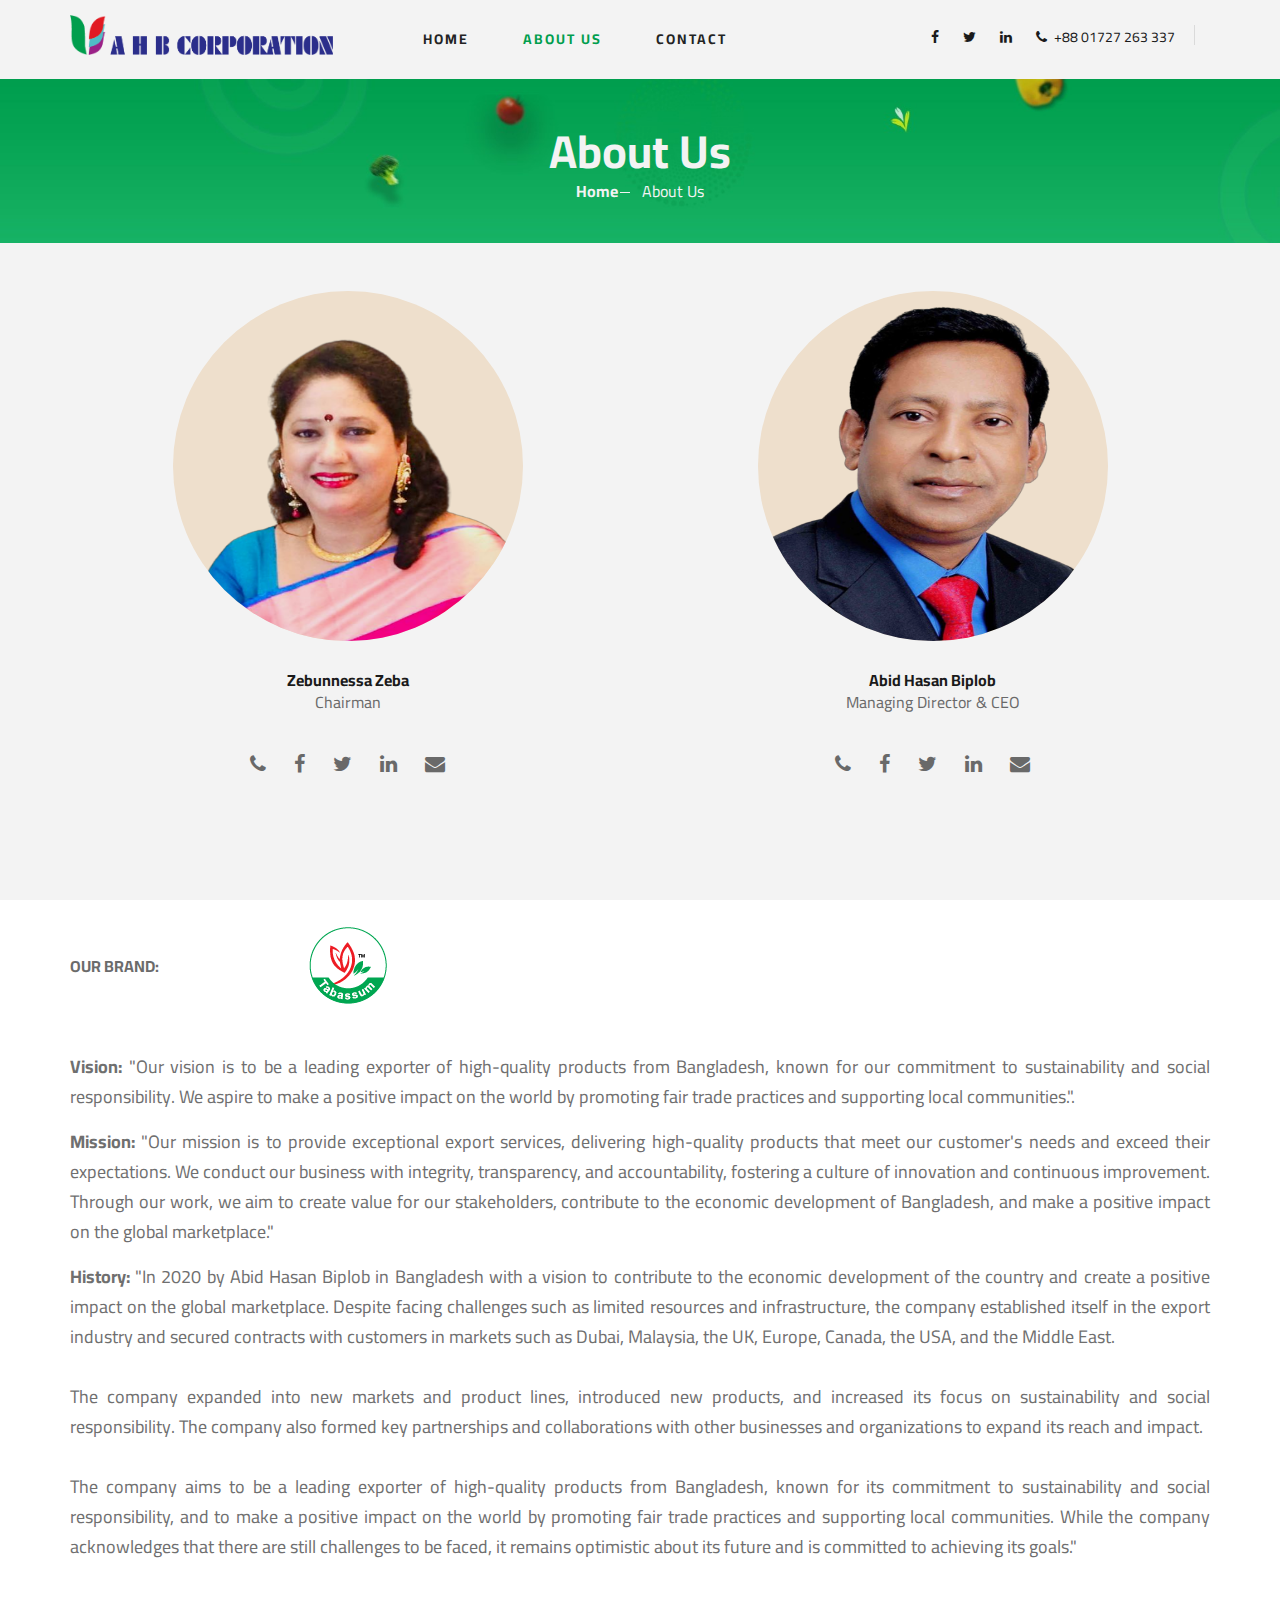
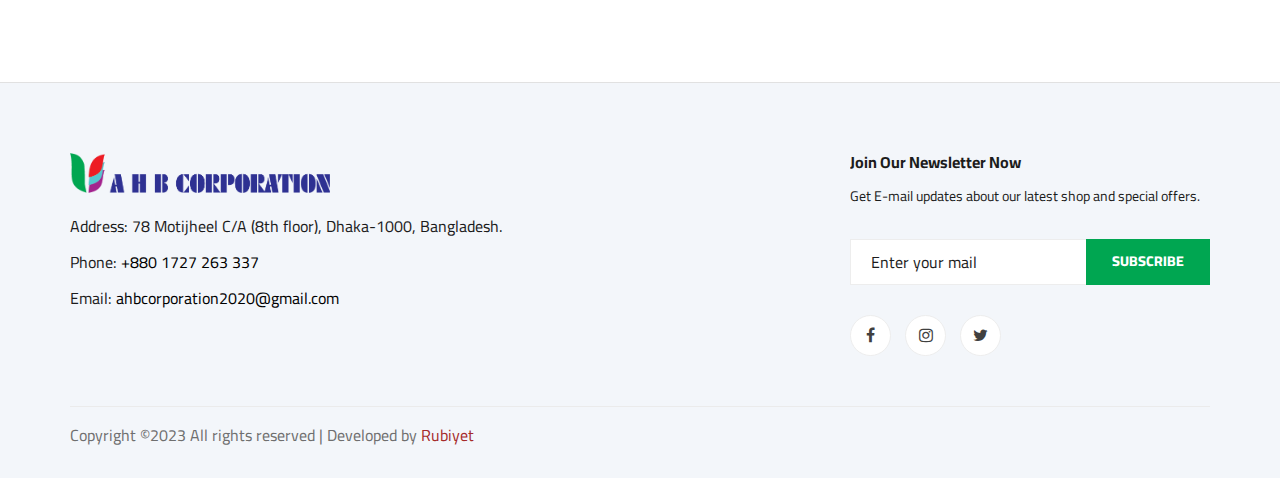
==== about.html @ 281864bb "catagory list updated" ====
<!DOCTYPE html>
<html lang="en">

<head>
    <meta charset="UTF-8">
    <meta name="description" content="AHB CORPORATION">
    <meta name="keywords" content="AHB CORPORATION, In 2020 by Abid Hasan Biplob in Bangladesh with a vision to
    contribute to the economic development of the country and create a positive impact on the
    global marketplace., Rubiyet Fardous">
    <meta name="viewport" content="width=device-width, initial-scale=1.0">
    <meta http-equiv="X-UA-Compatible" content="ie=edge">
    <title>AHB CORPORATION</title>
    <link rel="icon" href="img/icon.png" type="image/png">

    <!-- Google Font -->
    <link href="https://fonts.googleapis.com/css2?family=Cairo:wght@200;300;400;600;900&display=swap" rel="stylesheet">

    <!-- Css Styles -->
    <link rel="stylesheet" href="css/bootstrap.min.css" type="text/css">
    <link rel="stylesheet" href="css/font-awesome.min.css" type="text/css">
    <link rel="stylesheet" href="css/elegant-icons.css" type="text/css">
    <link rel="stylesheet" href="css/nice-select.css" type="text/css">
    <link rel="stylesheet" href="css/jquery-ui.min.css" type="text/css">
    <link rel="stylesheet" href="css/owl.carousel.min.css" type="text/css">
    <link rel="stylesheet" href="css/slicknav.min.css" type="text/css">
    <link rel="stylesheet" href="css/style.css" type="text/css">
</head>

<body>
    <!-- Page Preloder -->
    <div id="preloder">
        <div class="loader"></div>
    </div>

    <!-- Humberger Begin -->
    <div class="humberger__menu__overlay"></div>
    <div class="humberger__menu__wrapper">
        <div class="humberger__menu__logo">
            <a href="#"><img src="img/logo.png" alt=""></a>
        </div>
        <nav class="humberger__menu__nav mobile-menu">
            <ul>
                <li class="active"><a href="./index.html">Home</a></li>
                <li><a href="./about.html">About Us</a></li>
                <li><a href="./contact.html">Contact</a></li>
            </ul>
        </nav>
        <div id="mobile-menu-wrap"></div>
        <div class="header__top__right__social">
            <a href="https://www.facebook.com/ahbcorporationbd"><i class="fa fa-facebook"></i></a>
            <a href="#"><i class="fa fa-twitter"></i></a>
            <a href="#"><i class="fa fa-linkedin"></i></a>
        </div>
        <div class="humberger__menu__contact">
            <ul>
                <li><a href="mailto:ahbcorporation2020@gmail.com" style="color: black;"><i
                            class="fa fa-envelope"></i>&ensp;ahbcorporation2020@gmail.com</a></li>
                <li><a href="tel:+8801862297140" style="color: black;"><i class="fa fa-phone"></i>&ensp;+88 01727 263
                        337</a></li>
            </ul>
        </div>
    </div>
    <!-- Humberger End -->

    <!-- Header Section Begin -->
    <header class="header">
        <div class="container">
            <div class="row">
                <div class="col-lg-3">
                    <div class="header__logo">
                        <a href="./index.html"><img src="img/logo.png" alt="" style="width: 400px;"></a>
                    </div>
                </div>
                <div class="col-lg-5">
                    <nav class="header__menu">
                        <ul>
                            <li><a href="./index.html">Home</a></li>
                            <li class="active"><a href="./about.html">About Us</a></li>
                            <li><a href="./contact.html">Contact</a></li>
                        </ul>
                    </nav>
                </div>
                <div class="col-lg-4">
                    <div class="header__cart">
                        <div class="header__top__right__social">
                            <a href="https://www.facebook.com/ahbcorporationbd"><i class="fa fa-facebook"></i></a>
                            <a href="#"><i class="fa fa-twitter"></i></a>
                            <a href="#"><i class="fa fa-linkedin"></i></a>
                            <a href="tel:+8801862297140"><i class="fa fa-phone"></i>&ensp;+88 01727 263 337</a>
                        </div>
                    </div>
                </div>
            </div>
            <div class="humberger__open">
                <i class="fa fa-bars"></i>
            </div>
        </div>
    </header>
    <!-- Header Section End -->

    <!-- Breadcrumb Section Begin -->
    <section class="breadcrumb-section set-bg" data-setbg="img/breadcrumb.jpg">
        <div class="container">
            <div class="row">
                <div class="col-lg-12 text-center">
                    <div class="breadcrumb__text">
                        <h2>About Us</h2>
                        <div class="breadcrumb__option">
                            <a href="./index.html">Home</a>
                            <span>About Us</span>
                        </div>
                    </div>
                </div>
            </div>
        </div>
    </section>
    <!-- Breadcrumb Section End -->
    <br />
    <br />
        <!-- Banner Begin -->
        <div class="banner">
            <div class="container">
                <div class="row">
                    <div class="col-lg-6 col-md-6  text-center">
                        <div class="banner__pic">
                            <img src="img/management/1.png" alt="" width="350" height="350" style="border-radius: 50%; background-color: antiquewhite;">
                        </div>
                        <div class="blog__details__content">
                            <div class="row">
                                <div class="col-lg-12" style="text-align: center;">
                                    <div class="blog__details__author">
                                        <div class="blog__details__author__text">
                                            <h6>Zebunnessa Zeba</h6>
                                            <span>Chairman</span>
                                        </div>
                                    </div>
                                    <div class="blog__details__widget">
                                        <ul>
                                            <li style="color: white;">.</li>
                                        </ul>
                                        <div class="blog__details__social">
                                            <a href="#"><i class="fa fa-phone"></i></a>
                                            <a href="#"><i
                                                    class="fa fa-facebook"></i></a>
                                            <a href="#"><i class="fa fa-twitter"></i></a>
                                            <a href="#"><i class="fa fa-linkedin"></i></a>
                                            <a href="mail:1967zeba@gmail.com"><i class="fa fa-envelope"></i></a>
                                        </div>
                                    </div>
                                </div>
                            </div>
                        </div>
                    </div>
                    <div class="col-lg-6 col-md-6 text-center">
                        <div class="banner__pic">
                            <img src="img/management/2.png" alt="" width="350" height="350" style="border-radius: 50%; background-color: antiquewhite;">
                        </div>
                        <div class="blog__details__content">
                            <div class="row">
                                <div class="col-lg-12" style="text-align: center;">
                                    <div class="blog__details__author">
                                        <div class="blog__details__author__text">
                                            <h6>Abid Hasan Biplob</h6>
                                            <span>Managing Director & CEO</span>
                                        </div>
                                    </div>
                                    <div class="blog__details__widget">
                                        <ul>
                                            <li style="color: white;">.</li>
                                        </ul>
                                        <div class="blog__details__social">
                                            <a href="tel:+8801727263337"><i class="fa fa-phone"></i></a>
                                            <a href="https://www.facebook.com/abidhbiplob"><i
                                                    class="fa fa-facebook"></i></a>
                                            <a href="#"><i class="fa fa-twitter"></i></a>
                                            <a href="#"><i class="fa fa-linkedin"></i></a>
                                            <a href="#"><i class="fa fa-envelope"></i></a>
                                        </div>
                                    </div>
                                </div>
                            </div>
                        </div>
                    </div>
                </div>
            </div>
        </div>
        <!-- Banner End -->

    <!-- Blog Details Section Begin -->
    <section class="blog-details spad">
        <div class="container">
            <div class="row">
                <div class="col-lg-12 col-md-12 order-md-1 order-1 text-center">
                    <!-- <img src="img/management/ceoAndOwner.jpeg" alt="" width="300" height="400">
                    <div class="blog__details__content">
                        <div class="row">
                            <div class="col-lg-12" style="text-align: center;">
                                <div class="blog__details__author">
                                    <div class="blog__details__author__text">
                                        <h6>Abid Hasan Biplob</h6>
                                        <span>CEO & OWNER</span>
                                    </div>
                                </div>
                                <div class="blog__details__widget">
                                    <ul>
                                        <li style="color: white;">.</li>
                                    </ul>
                                    <div class="blog__details__social">
                                        <a href="tel:+8801727263337"><i class="fa fa-phone"></i></a>
                                        <a href="https://www.facebook.com/abidhbiplob"><i
                                                class="fa fa-facebook"></i></a>
                                        <a href="#"><i class="fa fa-twitter"></i></a>
                                        <a href="#"><i class="fa fa-linkedin"></i></a>
                                        <a href="#"><i class="fa fa-envelope"></i></a>
                                    </div>
                                </div>
                            </div>
                        </div>
                    </div> -->
                    <br />
                    <br />
                    <div class="blog__details__content">
                        <div class="row">
                            <div class="col-lg-2" style="text-align: left;">
                                <div class="blog__details__author">
                                    <div class="blog__details__author__text">
                                        <h6 style="color: #6B6B6B;">OUR BRAND:</h6>
                                    </div>
                                </div>
                            </div>
                            <div class="col-lg-2">
                                <div class="blog__details__widget">
                                    <img src="img/logo2.png" alt="">
                                </div>
                            </div>
                        </div>
                    </div>
                    <br />
                    <br />
                    <div class="blog__details__text">
                        <p style="text-align: justify;"><b>Vision:</b> "Our vision is to be a leading exporter of
                            high-quality products from Bangladesh, known for
                            our commitment to sustainability and social responsibility. We aspire to make a positive
                            impact on the world by promoting fair trade practices and supporting local communities.".
                        </p>
                        <p style="text-align: justify;"><b>Mission:</b> "Our mission is to provide exceptional export
                            services, delivering high-quality products that
                            meet our customer's needs and exceed their expectations. We conduct our business with
                            integrity, transparency, and accountability, fostering a culture of innovation and
                            continuous improvement. Through our work, we aim to create value for our stakeholders,
                            contribute to the economic development of Bangladesh, and make a positive impact on the
                            global marketplace."</p>
                        <p style="text-align: justify;"><b>History:</b>
                            "In 2020 by Abid Hasan Biplob in Bangladesh with a vision to
                            contribute to the economic development of the country and create a positive impact on the
                            global marketplace. Despite facing challenges such as limited resources and infrastructure,
                            the company established itself in the export industry and secured contracts with customers
                            in markets such as Dubai, Malaysia, the UK, Europe, Canada, the USA, and the Middle East.
                            <br /><br />
                            The company expanded into new markets and product lines, introduced new products, and
                            increased its focus on sustainability and social responsibility. The company also formed key
                            partnerships and collaborations with other businesses and organizations to expand its reach
                            and impact. <br /><br />
                            The company aims to be a leading exporter of high-quality products from Bangladesh, known
                            for its commitment to sustainability and social responsibility, and to make a positive
                            impact on the world by promoting fair trade practices and supporting local communities.
                            While the company acknowledges that there are still challenges to be faced, it remains
                            optimistic about its future and is committed to achieving its goals."<br />
                        </p>
                    </div>
                </div>
            </div>
        </div>
    </section>
    <!-- Blog Details Section End -->

    <!-- Footer Section Begin -->
    <footer class="footer spad">
        <div class="container">
            <div class="row">
                <div class="col-lg-8 col-md-12 col-sm-12">
                    <div class="footer__about">
                        <div class="footer__about__logo">
                            <a href="./index.html"><img src="img/logo.png" alt="" width="260px" height="40px"></a>
                        </div>
                        <ul>
                            <li>Address: 78 Motijheel C/A (8th floor), Dhaka-1000, Bangladesh.</li>
                            <li>Phone: <a href="tel:+8801727263337" style="color: black;">+880 1727 263 337</a></li>
                            <li>Email: <a href="mailto:ahbcorporation2020@gmail.com"
                                    style="color: black;">ahbcorporation2020@gmail.com</a></li>
                        </ul>
                    </div>
                </div>
                <div class="col-lg-4 col-md-12">
                    <div class="footer__widget">
                        <h6>Join Our Newsletter Now</h6>
                        <p>Get E-mail updates about our latest shop and special offers.</p>
                        <form action="#">
                            <input type="text" placeholder="Enter your mail">
                            <button type="submit" class="site-btn">Subscribe</button>
                        </form>
                        <div class="footer__widget__social">
                            <a href="https://www.facebook.com/ahbcorporationbd"><i class="fa fa-facebook"></i></a>
                            <a href="#"><i class="fa fa-instagram"></i></a>
                            <a href="#"><i class="fa fa-twitter"></i></a>
                        </div>
                    </div>
                </div>
            </div>
            <div class="row">
                <div class="col-lg-12">
                    <div class="footer__copyright">
                        <div class="footer__copyright__text">
                            <p>
                                Copyright &copy;2023 All rights reserved | Developed by <a href="https://rubiyet.me"
                                    target="_blank" style="color: brown;">Rubiyet</a></p>
                        </div>
                    </div>
                </div>
            </div>
        </div>
    </footer>
    <!-- Footer Section End -->

    <!-- Js Plugins -->
    <script src="js/jquery-3.3.1.min.js"></script>
    <script src="js/bootstrap.min.js"></script>
    <script src="js/jquery.nice-select.min.js"></script>
    <script src="js/jquery-ui.min.js"></script>
    <script src="js/jquery.slicknav.js"></script>
    <script src="js/mixitup.min.js"></script>
    <script src="js/owl.carousel.min.js"></script>
    <script src="js/main.js"></script>



</body>

</html>
---- css/elegant-icons.css ----
@font-face {
	font-family: 'ElegantIcons';
	src:url('../fonts/ElegantIcons.eot');
	src:url('../fonts/ElegantIcons.eot?#iefix') format('embedded-opentype'),
		url('../fonts/ElegantIcons.woff') format('woff'),
		url('../fonts/ElegantIcons.ttf') format('truetype'),
		url('../fonts/ElegantIcons.svg#ElegantIcons') format('svg');
	font-weight: normal;
	font-style: normal;
}

/* Use the following CSS code if you want to use data attributes for inserting your icons */
[data-icon]:before {
	font-family: 'ElegantIcons';
	content: attr(data-icon);
	speak: none;
	font-weight: normal;
	font-variant: normal;
	text-transform: none;
	line-height: 1;
	-webkit-font-smoothing: antialiased;
	-moz-osx-font-smoothing: grayscale;
}

/* Use the following CSS code if you want to have a class per icon */
/*
Instead of a list of all class selectors,
you can use the generic selector below, but it's slower:
[class*="your-class-prefix"] {
*/
.arrow_up, .arrow_down, .arrow_left, .arrow_right, .arrow_left-up, .arrow_right-up, .arrow_right-down, .arrow_left-down, .arrow-up-down, .arrow_up-down_alt, .arrow_left-right_alt, .arrow_left-right, .arrow_expand_alt2, .arrow_expand_alt, .arrow_condense, .arrow_expand, .arrow_move, .arrow_carrot-up, .arrow_carrot-down, .arrow_carrot-left, .arrow_carrot-right, .arrow_carrot-2up, .arrow_carrot-2down, .arrow_carrot-2left, .arrow_carrot-2right, .arrow_carrot-up_alt2, .arrow_carrot-down_alt2, .arrow_carrot-left_alt2, .arrow_carrot-right_alt2, .arrow_carrot-2up_alt2, .arrow_carrot-2down_alt2, .arrow_carrot-2left_alt2, .arrow_carrot-2right_alt2, .arrow_triangle-up, .arrow_triangle-down, .arrow_triangle-left, .arrow_triangle-right, .arrow_triangle-up_alt2, .arrow_triangle-down_alt2, .arrow_triangle-left_alt2, .arrow_triangle-right_alt2, .arrow_back, .icon_minus-06, .icon_plus, .icon_close, .icon_check, .icon_minus_alt2, .icon_plus_alt2, .icon_close_alt2, .icon_check_alt2, .icon_zoom-out_alt, .icon_zoom-in_alt, .icon_search, .icon_box-empty, .icon_box-selected, .icon_minus-box, .icon_plus-box, .icon_box-checked, .icon_circle-empty, .icon_circle-slelected, .icon_stop_alt2, .icon_stop, .icon_pause_alt2, .icon_pause, .icon_menu, .icon_menu-square_alt2, .icon_menu-circle_alt2, .icon_ul, .icon_ol, .icon_adjust-horiz, .icon_adjust-vert, .icon_document_alt, .icon_documents_alt, .icon_pencil, .icon_pencil-edit_alt, .icon_pencil-edit, .icon_folder-alt, .icon_folder-open_alt, .icon_folder-add_alt, .icon_info_alt, .icon_error-oct_alt, .icon_error-circle_alt, .icon_error-triangle_alt, .icon_question_alt2, .icon_question, .icon_comment_alt, .icon_chat_alt, .icon_vol-mute_alt, .icon_volume-low_alt, .icon_volume-high_alt, .icon_quotations, .icon_quotations_alt2, .icon_clock_alt, .icon_lock_alt, .icon_lock-open_alt, .icon_key_alt, .icon_cloud_alt, .icon_cloud-upload_alt, .icon_cloud-download_alt, .icon_image, .icon_images, .icon_lightbulb_alt, .icon_gift_alt, .icon_house_alt, .icon_genius, .icon_mobile, .icon_tablet, .icon_laptop, .icon_desktop, .icon_camera_alt, .icon_mail_alt, .icon_cone_alt, .icon_ribbon_alt, .icon_bag_alt, .icon_creditcard, .icon_cart_alt, .icon_paperclip, .icon_tag_alt, .icon_tags_alt, .icon_trash_alt, .icon_cursor_alt, .icon_mic_alt, .icon_compass_alt, .icon_pin_alt, .icon_pushpin_alt, .icon_map_alt, .icon_drawer_alt, .icon_toolbox_alt, .icon_book_alt, .icon_calendar, .icon_film, .icon_table, .icon_contacts_alt, .icon_headphones, .icon_lifesaver, .icon_piechart, .icon_refresh, .icon_link_alt, .icon_link, .icon_loading, .icon_blocked, .icon_archive_alt, .icon_heart_alt, .icon_star_alt, .icon_star-half_alt, .icon_star, .icon_star-half, .icon_tools, .icon_tool, .icon_cog, .icon_cogs, .arrow_up_alt, .arrow_down_alt, .arrow_left_alt, .arrow_right_alt, .arrow_left-up_alt, .arrow_right-up_alt, .arrow_right-down_alt, .arrow_left-down_alt, .arrow_condense_alt, .arrow_expand_alt3, .arrow_carrot_up_alt, .arrow_carrot-down_alt, .arrow_carrot-left_alt, .arrow_carrot-right_alt, .arrow_carrot-2up_alt, .arrow_carrot-2dwnn_alt, .arrow_carrot-2left_alt, .arrow_carrot-2right_alt, .arrow_triangle-up_alt, .arrow_triangle-down_alt, .arrow_triangle-left_alt, .arrow_triangle-right_alt, .icon_minus_alt, .icon_plus_alt, .icon_close_alt, .icon_check_alt, .icon_zoom-out, .icon_zoom-in, .icon_stop_alt, .icon_menu-square_alt, .icon_menu-circle_alt, .icon_document, .icon_documents, .icon_pencil_alt, .icon_folder, .icon_folder-open, .icon_folder-add, .icon_folder_upload, .icon_folder_download, .icon_info, .icon_error-circle, .icon_error-oct, .icon_error-triangle, .icon_question_alt, .icon_comment, .icon_chat, .icon_vol-mute, .icon_volume-low, .icon_volume-high, .icon_quotations_alt, .icon_clock, .icon_lock, .icon_lock-open, .icon_key, .icon_cloud, .icon_cloud-upload, .icon_cloud-download, .icon_lightbulb, .icon_gift, .icon_house, .icon_camera, .icon_mail, .icon_cone, .icon_ribbon, .icon_bag, .icon_cart, .icon_tag, .icon_tags, .icon_trash, .icon_cursor, .icon_mic, .icon_compass, .icon_pin, .icon_pushpin, .icon_map, .icon_drawer, .icon_toolbox, .icon_book, .icon_contacts, .icon_archive, .icon_heart, .icon_profile, .icon_group, .icon_grid-2x2, .icon_grid-3x3, .icon_music, .icon_pause_alt, .icon_phone, .icon_upload, .icon_download, .social_facebook, .social_twitter, .social_pinterest, .social_googleplus, .social_tumblr, .social_tumbleupon, .social_wordpress, .social_instagram, .social_dribbble, .social_vimeo, .social_linkedin, .social_rss, .social_deviantart, .social_share, .social_myspace, .social_skype, .social_youtube, .social_picassa, .social_googledrive, .social_flickr, .social_blogger, .social_spotify, .social_delicious, .social_facebook_circle, .social_twitter_circle, .social_pinterest_circle, .social_googleplus_circle, .social_tumblr_circle, .social_stumbleupon_circle, .social_wordpress_circle, .social_instagram_circle, .social_dribbble_circle, .social_vimeo_circle, .social_linkedin_circle, .social_rss_circle, .social_deviantart_circle, .social_share_circle, .social_myspace_circle, .social_skype_circle, .social_youtube_circle, .social_picassa_circle, .social_googledrive_alt2, .social_flickr_circle, .social_blogger_circle, .social_spotify_circle, .social_delicious_circle, .social_facebook_square, .social_twitter_square, .social_pinterest_square, .social_googleplus_square, .social_tumblr_square, .social_stumbleupon_square, .social_wordpress_square, .social_instagram_square, .social_dribbble_square, .social_vimeo_square, .social_linkedin_square, .social_rss_square, .social_deviantart_square, .social_share_square, .social_myspace_square, .social_skype_square, .social_youtube_square, .social_picassa_square, .social_googledrive_square, .social_flickr_square, .social_blogger_square, .social_spotify_square, .social_delicious_square, .icon_printer, .icon_calulator, .icon_building, .icon_floppy, .icon_drive, .icon_search-2, .icon_id, .icon_id-2, .icon_puzzle, .icon_like, .icon_dislike, .icon_mug, .icon_currency, .icon_wallet, .icon_pens, .icon_easel, .icon_flowchart, .icon_datareport, .icon_briefcase, .icon_shield, .icon_percent, .icon_globe, .icon_globe-2, .icon_target, .icon_hourglass, .icon_balance, .icon_rook, .icon_printer-alt, .icon_calculator_alt, .icon_building_alt, .icon_floppy_alt, .icon_drive_alt, .icon_search_alt, .icon_id_alt, .icon_id-2_alt, .icon_puzzle_alt, .icon_like_alt, .icon_dislike_alt, .icon_mug_alt, .icon_currency_alt, .icon_wallet_alt, .icon_pens_alt, .icon_easel_alt, .icon_flowchart_alt, .icon_datareport_alt, .icon_briefcase_alt, .icon_shield_alt, .icon_percent_alt, .icon_globe_alt, .icon_clipboard {
	font-family: 'ElegantIcons';
	speak: none;
	font-style: normal;
	font-weight: normal;
	font-variant: normal;
	text-transform: none;
	line-height: 1;
	-webkit-font-smoothing: antialiased;
}
.arrow_up:before {
	content: "\21";
}
.arrow_down:before {
	content: "\22";
}
.arrow_left:before {
	content: "\23";
}
.arrow_right:before {
	content: "\24";
}
.arrow_left-up:before {
	content: "\25";
}
.arrow_right-up:before {
	content: "\26";
}
.arrow_right-down:before {
	content: "\27";
}
.arrow_left-down:before {
	content: "\28";
}
.arrow-up-down:before {
	content: "\29";
}
.arrow_up-down_alt:before {
	content: "\2a";
}
.arrow_left-right_alt:before {
	content: "\2b";
}
.arrow_left-right:before {
	content: "\2c";
}
.arrow_expand_alt2:before {
	content: "\2d";
}
.arrow_expand_alt:before {
	content: "\2e";
}
.arrow_condense:before {
	content: "\2f";
}
.arrow_expand:before {
	content: "\30";
}
.arrow_move:before {
	content: "\31";
}
.arrow_carrot-up:before {
	content: "\32";
}
.arrow_carrot-down:before {
	content: "\33";
}
.arrow_carrot-left:before {
	content: "\34";
}
.arrow_carrot-right:before {
	content: "\35";
}
.arrow_carrot-2up:before {
	content: "\36";
}
.arrow_carrot-2down:before {
	content: "\37";
}
.arrow_carrot-2left:before {
	content: "\38";
}
.arrow_carrot-2right:before {
	content: "\39";
}
.arrow_carrot-up_alt2:before {
	content: "\3a";
}
.arrow_carrot-down_alt2:before {
	content: "\3b";
}
.arrow_carrot-left_alt2:before {
	content: "\3c";
}
.arrow_carrot-right_alt2:before {
	content: "\3d";
}
.arrow_carrot-2up_alt2:before {
	content: "\3e";
}
.arrow_carrot-2down_alt2:before {
	content: "\3f";
}
.arrow_carrot-2left_alt2:before {
	content: "\40";
}
.arrow_carrot-2right_alt2:before {
	content: "\41";
}
.arrow_triangle-up:before {
	content: "\42";
}
.arrow_triangle-down:before {
	content: "\43";
}
.arrow_triangle-left:before {
	content: "\44";
}
.arrow_triangle-right:before {
	content: "\45";
}
.arrow_triangle-up_alt2:before {
	content: "\46";
}
.arrow_triangle-down_alt2:before {
	content: "\47";
}
.arrow_triangle-left_alt2:before {
	content: "\48";
}
.arrow_triangle-right_alt2:before {
	content: "\49";
}
.arrow_back:before {
	content: "\4a";
}
.icon_minus-06:before {
	content: "\4b";
}
.icon_plus:before {
	content: "\4c";
}
.icon_close:before {
	content: "\4d";
}
.icon_check:before {
	content: "\4e";
}
.icon_minus_alt2:before {
	content: "\4f";
}
.icon_plus_alt2:before {
	content: "\50";
}
.icon_close_alt2:before {
	content: "\51";
}
.icon_check_alt2:before {
	content: "\52";
}
.icon_zoom-out_alt:before {
	content: "\53";
}
.icon_zoom-in_alt:before {
	content: "\54";
}
.icon_search:before {
	content: "\55";
}
.icon_box-empty:before {
	content: "\56";
}
.icon_box-selected:before {
	content: "\57";
}
.icon_minus-box:before {
	content: "\58";
}
.icon_plus-box:before {
	content: "\59";
}
.icon_box-checked:before {
	content: "\5a";
}
.icon_circle-empty:before {
	content: "\5b";
}
.icon_circle-slelected:before {
	content: "\5c";
}
.icon_stop_alt2:before {
	content: "\5d";
}
.icon_stop:before {
	content: "\5e";
}
.icon_pause_alt2:before {
	content: "\5f";
}
.icon_pause:before {
	content: "\60";
}
.icon_menu:before {
	content: "\61";
}
.icon_menu-square_alt2:before {
	content: "\62";
}
.icon_menu-circle_alt2:before {
	content: "\63";
}
.icon_ul:before {
	content: "\64";
}
.icon_ol:before {
	content: "\65";
}
.icon_adjust-horiz:before {
	content: "\66";
}
.icon_adjust-vert:before {
	content: "\67";
}
.icon_document_alt:before {
	content: "\68";
}
.icon_documents_alt:before {
	content: "\69";
}
.icon_pencil:before {
	content: "\6a";
}
.icon_pencil-edit_alt:before {
	content: "\6b";
}
.icon_pencil-edit:before {
	content: "\6c";
}
.icon_folder-alt:before {
	content: "\6d";
}
.icon_folder-open_alt:before {
	content: "\6e";
}
.icon_folder-add_alt:before {
	content: "\6f";
}
.icon_info_alt:before {
	content: "\70";
}
.icon_error-oct_alt:before {
	content: "\71";
}
.icon_error-circle_alt:before {
	content: "\72";
}
.icon_error-triangle_alt:before {
	content: "\73";
}
.icon_question_alt2:before {
	content: "\74";
}
.icon_question:before {
	content: "\75";
}
.icon_comment_alt:before {
	content: "\76";
}
.icon_chat_alt:before {
	content: "\77";
}
.icon_vol-mute_alt:before {
	content: "\78";
}
.icon_volume-low_alt:before {
	content: "\79";
}
.icon_volume-high_alt:before {
	content: "\7a";
}
.icon_quotations:before {
	content: "\7b";
}
.icon_quotations_alt2:before {
	content: "\7c";
}
.icon_clock_alt:before {
	content: "\7d";
}
.icon_lock_alt:before {
	content: "\7e";
}
.icon_lock-open_alt:before {
	content: "\e000";
}
.icon_key_alt:before {
	content: "\e001";
}
.icon_cloud_alt:before {
	content: "\e002";
}
.icon_cloud-upload_alt:before {
	content: "\e003";
}
.icon_cloud-download_alt:before {
	content: "\e004";
}
.icon_image:before {
	content: "\e005";
}
.icon_images:before {
	content: "\e006";
}
.icon_lightbulb_alt:before {
	content: "\e007";
}
.icon_gift_alt:before {
	content: "\e008";
}
.icon_house_alt:before {
	content: "\e009";
}
.icon_genius:before {
	content: "\e00a";
}
.icon_mobile:before {
	content: "\e00b";
}
.icon_tablet:before {
	content: "\e00c";
}
.icon_laptop:before {
	content: "\e00d";
}
.icon_desktop:before {
	content: "\e00e";
}
.icon_camera_alt:before {
	content: "\e00f";
}
.icon_mail_alt:before {
	content: "\e010";
}
.icon_cone_alt:before {
	content: "\e011";
}
.icon_ribbon_alt:before {
	content: "\e012";
}
.icon_bag_alt:before {
	content: "\e013";
}
.icon_creditcard:before {
	content: "\e014";
}
.icon_cart_alt:before {
	content: "\e015";
}
.icon_paperclip:before {
	content: "\e016";
}
.icon_tag_alt:before {
	content: "\e017";
}
.icon_tags_alt:before {
	content: "\e018";
}
.icon_trash_alt:before {
	content: "\e019";
}
.icon_cursor_alt:before {
	content: "\e01a";
}
.icon_mic_alt:before {
	content: "\e01b";
}
.icon_compass_alt:before {
	content: "\e01c";
}
.icon_pin_alt:before {
	content: "\e01d";
}
.icon_pushpin_alt:before {
	content: "\e01e";
}
.icon_map_alt:before {
	content: "\e01f";
}
.icon_drawer_alt:before {
	content: "\e020";
}
.icon_toolbox_alt:before {
	content: "\e021";
}
.icon_book_alt:before {
	content: "\e022";
}
.icon_calendar:before {
	content: "\e023";
}
.icon_film:before {
	content: "\e024";
}
.icon_table:before {
	content: "\e025";
}
.icon_contacts_alt:before {
	content: "\e026";
}
.icon_headphones:before {
	content: "\e027";
}
.icon_lifesaver:before {
	content: "\e028";
}
.icon_piechart:before {
	content: "\e029";
}
.icon_refresh:before {
	content: "\e02a";
}
.icon_link_alt:before {
	content: "\e02b";
}
.icon_link:before {
	content: "\e02c";
}
.icon_loading:before {
	content: "\e02d";
}
.icon_blocked:before {
	content: "\e02e";
}
.icon_archive_alt:before {
	content: "\e02f";
}
.icon_heart_alt:before {
	content: "\e030";
}
.icon_star_alt:before {
	content: "\e031";
}
.icon_star-half_alt:before {
	content: "\e032";
}
.icon_star:before {
	content: "\e033";
}
.icon_star-half:before {
	content: "\e034";
}
.icon_tools:before {
	content: "\e035";
}
.icon_tool:before {
	content: "\e036";
}
.icon_cog:before {
	content: "\e037";
}
.icon_cogs:before {
	content: "\e038";
}
.arrow_up_alt:before {
	content: "\e039";
}
.arrow_down_alt:before {
	content: "\e03a";
}
.arrow_left_alt:before {
	content: "\e03b";
}
.arrow_right_alt:before {
	content: "\e03c";
}
.arrow_left-up_alt:before {
	content: "\e03d";
}
.arrow_right-up_alt:before {
	content: "\e03e";
}
.arrow_right-down_alt:before {
	content: "\e03f";
}
.arrow_left-down_alt:before {
	content: "\e040";
}
.arrow_condense_alt:before {
	content: "\e041";
}
.arrow_expand_alt3:before {
	content: "\e042";
}
.arrow_carrot_up_alt:before {
	content: "\e043";
}
.arrow_carrot-down_alt:before {
	content: "\e044";
}
.arrow_carrot-left_alt:before {
	content: "\e045";
}
.arrow_carrot-right_alt:before {
	content: "\e046";
}
.arrow_carrot-2up_alt:before {
	content: "\e047";
}
.arrow_carrot-2dwnn_alt:before {
	content: "\e048";
}
.arrow_carrot-2left_alt:before {
	content: "\e049";
}
.arrow_carrot-2right_alt:before {
	content: "\e04a";
}
.arrow_triangle-up_alt:before {
	content: "\e04b";
}
.arrow_triangle-down_alt:before {
	content: "\e04c";
}
.arrow_triangle-left_alt:before {
	content: "\e04d";
}
.arrow_triangle-right_alt:before {
	content: "\e04e";
}
.icon_minus_alt:before {
	content: "\e04f";
}
.icon_plus_alt:before {
	content: "\e050";
}
.icon_close_alt:before {
	content: "\e051";
}
.icon_check_alt:before {
	content: "\e052";
}
.icon_zoom-out:before {
	content: "\e053";
}
.icon_zoom-in:before {
	content: "\e054";
}
.icon_stop_alt:before {
	content: "\e055";
}
.icon_menu-square_alt:before {
	content: "\e056";
}
.icon_menu-circle_alt:before {
	content: "\e057";
}
.icon_document:before {
	content: "\e058";
}
.icon_documents:before {
	content: "\e059";
}
.icon_pencil_alt:before {
	content: "\e05a";
}
.icon_folder:before {
	content: "\e05b";
}
.icon_folder-open:before {
	content: "\e05c";
}
.icon_folder-add:before {
	content: "\e05d";
}
.icon_folder_upload:before {
	content: "\e05e";
}
.icon_folder_download:before {
	content: "\e05f";
}
.icon_info:before {
	content: "\e060";
}
.icon_error-circle:before {
	content: "\e061";
}
.icon_error-oct:before {
	content: "\e062";
}
.icon_error-triangle:before {
	content: "\e063";
}
.icon_question_alt:before {
	content: "\e064";
}
.icon_comment:before {
	content: "\e065";
}
.icon_chat:before {
	content: "\e066";
}
.icon_vol-mute:before {
	content: "\e067";
}
.icon_volume-low:before {
	content: "\e068";
}
.icon_volume-high:before {
	content: "\e069";
}
.icon_quotations_alt:before {
	content: "\e06a";
}
.icon_clock:before {
	content: "\e06b";
}
.icon_lock:before {
	content: "\e06c";
}
.icon_lock-open:before {
	content: "\e06d";
}
.icon_key:before {
	content: "\e06e";
}
.icon_cloud:before {
	content: "\e06f";
}
.icon_cloud-upload:before {
	content: "\e070";
}
.icon_cloud-download:before {
	content: "\e071";
}
.icon_lightbulb:before {
	content: "\e072";
}
.icon_gift:before {
	content: "\e073";
}
.icon_house:before {
	content: "\e074";
}
.icon_camera:before {
	content: "\e075";
}
.icon_mail:before {
	content: "\e076";
}
.icon_cone:before {
	content: "\e077";
}
.icon_ribbon:before {
	content: "\e078";
}
.icon_bag:before {
	content: "\e079";
}
.icon_cart:before {
	content: "\e07a";
}
.icon_tag:before {
	content: "\e07b";
}
.icon_tags:before {
	content: "\e07c";
}
.icon_trash:before {
	content: "\e07d";
}
.icon_cursor:before {
	content: "\e07e";
}
.icon_mic:before {
	content: "\e07f";
}
.icon_compass:before {
	content: "\e080";
}
.icon_pin:before {
	content: "\e081";
}
.icon_pushpin:before {
	content: "\e082";
}
.icon_map:before {
	content: "\e083";
}
.icon_drawer:before {
	content: "\e084";
}
.icon_toolbox:before {
	content: "\e085";
}
.icon_book:before {
	content: "\e086";
}
.icon_contacts:before {
	content: "\e087";
}
.icon_archive:before {
	content: "\e088";
}
.icon_heart:before {
	content: "\e089";
}
.icon_profile:before {
	content: "\e08a";
}
.icon_group:before {
	content: "\e08b";
}
.icon_grid-2x2:before {
	content: "\e08c";
}
.icon_grid-3x3:before {
	content: "\e08d";
}
.icon_music:before {
	content: "\e08e";
}
.icon_pause_alt:before {
	content: "\e08f";
}
.icon_phone:before {
	content: "\e090";
}
.icon_upload:before {
	content: "\e091";
}
.icon_download:before {
	content: "\e092";
}
.social_facebook:before {
	content: "\e093";
}
.social_twitter:before {
	content: "\e094";
}
.social_pinterest:before {
	content: "\e095";
}
.social_googleplus:before {
	content: "\e096";
}
.social_tumblr:before {
	content: "\e097";
}
.social_tumbleupon:before {
	content: "\e098";
}
.social_wordpress:before {
	content: "\e099";
}
.social_instagram:before {
	content: "\e09a";
}
.social_dribbble:before {
	content: "\e09b";
}
.social_vimeo:before {
	content: "\e09c";
}
.social_linkedin:before {
	content: "\e09d";
}
.social_rss:before {
	content: "\e09e";
}
.social_deviantart:before {
	content: "\e09f";
}
.social_share:before {
	content: "\e0a0";
}
.social_myspace:before {
	content: "\e0a1";
}
.social_skype:before {
	content: "\e0a2";
}
.social_youtube:before {
	content: "\e0a3";
}
.social_picassa:before {
	content: "\e0a4";
}
.social_googledrive:before {
	content: "\e0a5";
}
.social_flickr:before {
	content: "\e0a6";
}
.social_blogger:before {
	content: "\e0a7";
}
.social_spotify:before {
	content: "\e0a8";
}
.social_delicious:before {
	content: "\e0a9";
}
.social_facebook_circle:before {
	content: "\e0aa";
}
.social_twitter_circle:before {
	content: "\e0ab";
}
.social_pinterest_circle:before {
	content: "\e0ac";
}
.social_googleplus_circle:before {
	content: "\e0ad";
}
.social_tumblr_circle:before {
	content: "\e0ae";
}
.social_stumbleupon_circle:before {
	content: "\e0af";
}
.social_wordpress_circle:before {
	content: "\e0b0";
}
.social_instagram_circle:before {
	content: "\e0b1";
}
.social_dribbble_circle:before {
	content: "\e0b2";
}
.social_vimeo_circle:before {
	content: "\e0b3";
}
.social_linkedin_circle:before {
	content: "\e0b4";
}
.social_rss_circle:before {
	content: "\e0b5";
}
.social_deviantart_circle:before {
	content: "\e0b6";
}
.social_share_circle:before {
	content: "\e0b7";
}
.social_myspace_circle:before {
	content: "\e0b8";
}
.social_skype_circle:before {
	content: "\e0b9";
}
.social_youtube_circle:before {
	content: "\e0ba";
}
.social_picassa_circle:before {
	content: "\e0bb";
}
.social_googledrive_alt2:before {
	content: "\e0bc";
}
.social_flickr_circle:before {
	content: "\e0bd";
}
.social_blogger_circle:before {
	content: "\e0be";
}
.social_spotify_circle:before {
	content: "\e0bf";
}
.social_delicious_circle:before {
	content: "\e0c0";
}
.social_facebook_square:before {
	content: "\e0c1";
}
.social_twitter_square:before {
	content: "\e0c2";
}
.social_pinterest_square:before {
	content: "\e0c3";
}
.social_googleplus_square:before {
	content: "\e0c4";
}
.social_tumblr_square:before {
	content: "\e0c5";
}
.social_stumbleupon_square:before {
	content: "\e0c6";
}
.social_wordpress_square:before {
	content: "\e0c7";
}
.social_instagram_square:before {
	content: "\e0c8";
}
.social_dribbble_square:before {
	content: "\e0c9";
}
.social_vimeo_square:before {
	content: "\e0ca";
}
.social_linkedin_square:before {
	content: "\e0cb";
}
.social_rss_square:before {
	content: "\e0cc";
}
.social_deviantart_square:before {
	content: "\e0cd";
}
.social_share_square:before {
	content: "\e0ce";
}
.social_myspace_square:before {
	content: "\e0cf";
}
.social_skype_square:before {
	content: "\e0d0";
}
.social_youtube_square:before {
	content: "\e0d1";
}
.social_picassa_square:before {
	content: "\e0d2";
}
.social_googledrive_square:before {
	content: "\e0d3";
}
.social_flickr_square:before {
	content: "\e0d4";
}
.social_blogger_square:before {
	content: "\e0d5";
}
.social_spotify_square:before {
	content: "\e0d6";
}
.social_delicious_square:before {
	content: "\e0d7";
}
.icon_printer:before {
	content: "\e103";
}
.icon_calulator:before {
	content: "\e0ee";
}
.icon_building:before {
	content: "\e0ef";
}
.icon_floppy:before {
	content: "\e0e8";
}
.icon_drive:before {
	content: "\e0ea";
}
.icon_search-2:before {
	content: "\e101";
}
.icon_id:before {
	content: "\e107";
}
.icon_id-2:before {
	content: "\e108";
}
.icon_puzzle:before {
	content: "\e102";
}
.icon_like:before {
	content: "\e106";
}
.icon_dislike:before {
	content: "\e0eb";
}
.icon_mug:before {
	content: "\e105";
}
.icon_currency:before {
	content: "\e0ed";
}
.icon_wallet:before {
	content: "\e100";
}
.icon_pens:before {
	content: "\e104";
}
.icon_easel:before {
	content: "\e0e9";
}
.icon_flowchart:before {
	content: "\e109";
}
.icon_datareport:before {
	content: "\e0ec";
}
.icon_briefcase:before {
	content: "\e0fe";
}
.icon_shield:before {
	content: "\e0f6";
}
.icon_percent:before {
	content: "\e0fb";
}
.icon_globe:before {
	content: "\e0e2";
}
.icon_globe-2:before {
	content: "\e0e3";
}
.icon_target:before {
	content: "\e0f5";
}
.icon_hourglass:before {
	content: "\e0e1";
}
.icon_balance:before {
	content: "\e0ff";
}
.icon_rook:before {
	content: "\e0f8";
}
.icon_printer-alt:before {
	content: "\e0fa";
}
.icon_calculator_alt:before {
	content: "\e0e7";
}
.icon_building_alt:before {
	content: "\e0fd";
}
.icon_floppy_alt:before {
	content: "\e0e4";
}
.icon_drive_alt:before {
	content: "\e0e5";
}
.icon_search_alt:before {
	content: "\e0f7";
}
.icon_id_alt:before {
	content: "\e0e0";
}
.icon_id-2_alt:before {
	content: "\e0fc";
}
.icon_puzzle_alt:before {
	content: "\e0f9";
}
.icon_like_alt:before {
	content: "\e0dd";
}
.icon_dislike_alt:before {
	content: "\e0f1";
}
.icon_mug_alt:before {
	content: "\e0dc";
}
.icon_currency_alt:before {
	content: "\e0f3";
}
.icon_wallet_alt:before {
	content: "\e0d8";
}
.icon_pens_alt:before {
	content: "\e0db";
}
.icon_easel_alt:before {
	content: "\e0f0";
}
.icon_flowchart_alt:before {
	content: "\e0df";
}
.icon_datareport_alt:before {
	content: "\e0f2";
}
.icon_briefcase_alt:before {
	content: "\e0f4";
}
.icon_shield_alt:before {
	content: "\e0d9";
}
.icon_percent_alt:before {
	content: "\e0da";
}
.icon_globe_alt:before {
	content: "\e0de";
}
.icon_clipboard:before {
	content: "\e0e6";
}


	.glyph {
		float: left;
		text-align: center;
		padding: .75em;
		margin: .4em 1.5em .75em 0;
		width: 6em;
text-shadow: none;
	}
        .glyph_big {
        font-size: 128px;
        color: #59c5dc;
        float: left;
        margin-right: 20px;
        }

        .glyph div { padding-bottom: 10px;}

	.glyph input {
		font-family: consolas, monospace;
		font-size: 12px;
		width: 100%;
		text-align: center;
		border: 0;
		box-shadow: 0 0 0 1px #ccc;
		padding: .2em;
                -moz-border-radius: 5px;
                -webkit-border-radius: 5px;
	}
	.centered {
		margin-left: auto;
		margin-right: auto;
	}
	.glyph .fs1 {
		font-size: 2em;
	}
---- css/nice-select.css ----
.nice-select {
  -webkit-tap-highlight-color: transparent;
  background-color: #fff;
  border-radius: 5px;
  border: solid 1px #e8e8e8;
  box-sizing: border-box;
  clear: both;
  cursor: pointer;
  display: block;
  float: left;
  font-family: inherit;
  font-size: 14px;
  font-weight: normal;
  height: 42px;
  line-height: 40px;
  outline: none;
  padding-left: 18px;
  padding-right: 30px;
  position: relative;
  text-align: left !important;
  -webkit-transition: all 0.2s ease-in-out;
  transition: all 0.2s ease-in-out;
  -webkit-user-select: none;
     -moz-user-select: none;
      -ms-user-select: none;
          user-select: none;
  white-space: nowrap;
  width: auto; }
  .nice-select:hover {
    border-color: #dbdbdb; }
  .nice-select:active, .nice-select.open, .nice-select:focus {
    border-color: #999; }
  .nice-select:after {
    border-bottom: 2px solid #999;
    border-right: 2px solid #999;
    content: '';
    display: block;
    height: 5px;
    margin-top: -4px;
    pointer-events: none;
    position: absolute;
    right: 12px;
    top: 50%;
    -webkit-transform-origin: 66% 66%;
        -ms-transform-origin: 66% 66%;
            transform-origin: 66% 66%;
    -webkit-transform: rotate(45deg);
        -ms-transform: rotate(45deg);
            transform: rotate(45deg);
    -webkit-transition: all 0.15s ease-in-out;
    transition: all 0.15s ease-in-out;
    width: 5px; }
  .nice-select.open:after {
    -webkit-transform: rotate(-135deg);
        -ms-transform: rotate(-135deg);
            transform: rotate(-135deg); }
  .nice-select.open .list {
    opacity: 1;
    pointer-events: auto;
    -webkit-transform: scale(1) translateY(0);
        -ms-transform: scale(1) translateY(0);
            transform: scale(1) translateY(0); }
  .nice-select.disabled {
    border-color: #ededed;
    color: #999;
    pointer-events: none; }
    .nice-select.disabled:after {
      border-color: #cccccc; }
  .nice-select.wide {
    width: 100%; }
    .nice-select.wide .list {
      left: 0 !important;
      right: 0 !important; }
  .nice-select.right {
    float: right; }
    .nice-select.right .list {
      left: auto;
      right: 0; }
  .nice-select.small {
    font-size: 12px;
    height: 36px;
    line-height: 34px; }
    .nice-select.small:after {
      height: 4px;
      width: 4px; }
    .nice-select.small .option {
      line-height: 34px;
      min-height: 34px; }
  .nice-select .list {
    background-color: #fff;
    border-radius: 5px;
    box-shadow: 0 0 0 1px rgba(68, 68, 68, 0.11);
    box-sizing: border-box;
    margin-top: 4px;
    opacity: 0;
    overflow: hidden;
    padding: 0;
    pointer-events: none;
    position: absolute;
    top: 100%;
    left: 0;
    -webkit-transform-origin: 50% 0;
        -ms-transform-origin: 50% 0;
            transform-origin: 50% 0;
    -webkit-transform: scale(0.75) translateY(-21px);
        -ms-transform: scale(0.75) translateY(-21px);
            transform: scale(0.75) translateY(-21px);
    -webkit-transition: all 0.2s cubic-bezier(0.5, 0, 0, 1.25), opacity 0.15s ease-out;
    transition: all 0.2s cubic-bezier(0.5, 0, 0, 1.25), opacity 0.15s ease-out;
    z-index: 9; }
    .nice-select .list:hover .option:not(:hover) {
      background-color: transparent !important; }
  .nice-select .option {
    cursor: pointer;
    font-weight: 400;
    line-height: 40px;
    list-style: none;
    min-height: 40px;
    outline: none;
    padding-left: 18px;
    padding-right: 29px;
    text-align: left;
    -webkit-transition: all 0.2s;
    transition: all 0.2s; }
    .nice-select .option:hover, .nice-select .option.focus, .nice-select .option.selected.focus {
      background-color: #f6f6f6; }
    .nice-select .option.selected {
      font-weight: bold; }
    .nice-select .option.disabled {
      background-color: transparent;
      color: #999;
      cursor: default; }

.no-csspointerevents .nice-select .list {
  display: none; }

.no-csspointerevents .nice-select.open .list {
  display: block; }
---- css/style.css ----
/*------------------------------------------------------------------
[Table of contents]

1.  Template default CSS
	1.1	Variables
	1.2	Mixins
	1.3	Flexbox
	1.4	Reset
2.  Helper Css
3.  Header Section
4.  Hero Section
5.  Service Section
6.  Categories Section
7.  Featured Section
8.  Latest Product Section
9.  Contact
10.  Footer Style
-------------------------------------------------------------------*/

/*----------------------------------------*/
/* Template default CSS
/*----------------------------------------*/

html,
body {
	height: 100%;
	font-family: "Cairo", sans-serif;
	-webkit-font-smoothing: antialiased;
	font-smoothing: antialiased;
}

h1,
h2,
h3,
h4,
h5,
h6 {
	margin: 0;
	color: #111111;
	font-weight: 400;
	font-family: "Cairo", sans-serif;
}

h1 {
	font-size: 70px;
}

h2 {
	font-size: 36px;
}

h3 {
	font-size: 30px;
}

h4 {
	font-size: 24px;
}

h5 {
	font-size: 18px;
}

h6 {
	font-size: 16px;
}

p {
	font-size: 16px;
	font-family: "Cairo", sans-serif;
	color: #6f6f6f;
	font-weight: 400;
	line-height: 26px;
	margin: 0 0 15px 0;
}

img {
	max-width: 100%;
}

input:focus,
select:focus,
button:focus,
textarea:focus {
	outline: none;
}

a:hover,
a:focus {
	text-decoration: none;
	outline: none;
	color: #ffffff;
}

ul,
ol {
	padding: 0;
	margin: 0;
}

/*---------------------
  Helper CSS
-----------------------*/

.section-title {
	margin-bottom: 50px;
	text-align: center;
}

.section-title h2 {
	color: #1c1c1c;
	font-weight: 700;
	position: relative;
}

.section-title h2:after {
	position: absolute;
	left: 0;
	bottom: -15px;
	right: 0;
	height: 4px;
	width: 80px;
	background: #7fad39;
	content: "";
	margin: 0 auto;
}

.set-bg {
	background-repeat: no-repeat;
	background-size: cover;
	background-position: top center;
}

.spad {
	padding-top: 100px;
	padding-bottom: 100px;
}

.text-white h1,
.text-white h2,
.text-white h3,
.text-white h4,
.text-white h5,
.text-white h6,
.text-white p,
.text-white span,
.text-white li,
.text-white a {
	color: #fff;
}

/* buttons */

.primary-btn {
	display: inline-block;
	font-size: 14px;
	padding: 10px 28px 10px;
	color: #ffffff;
	text-transform: uppercase;
	font-weight: 700;
	background: #00a651;
	letter-spacing: 2px;
}

.site-btn {
	font-size: 14px;
	color: #ffffff;
	font-weight: 800;
	text-transform: uppercase;
	display: inline-block;
	padding: 13px 30px 12px;
	background: #00a651;
	border: none;
}

/* Preloder */

#preloder {
	position: fixed;
	width: 100%;
	height: 100%;
	top: 0;
	left: 0;
	z-index: 999999;
	background: #000;
}

.loader {
	width: 40px;
	height: 40px;
	position: absolute;
	top: 50%;
	left: 50%;
	margin-top: -13px;
	margin-left: -13px;
	border-radius: 60px;
	animation: loader 0.8s linear infinite;
	-webkit-animation: loader 0.8s linear infinite;
}

@keyframes loader {
	0% {
		-webkit-transform: rotate(0deg);
		transform: rotate(0deg);
		border: 4px solid #f44336;
		border-left-color: transparent;
	}
	50% {
		-webkit-transform: rotate(180deg);
		transform: rotate(180deg);
		border: 4px solid #673ab7;
		border-left-color: transparent;
	}
	100% {
		-webkit-transform: rotate(360deg);
		transform: rotate(360deg);
		border: 4px solid #f44336;
		border-left-color: transparent;
	}
}

@-webkit-keyframes loader {
	0% {
		-webkit-transform: rotate(0deg);
		border: 4px solid #f44336;
		border-left-color: transparent;
	}
	50% {
		-webkit-transform: rotate(180deg);
		border: 4px solid #673ab7;
		border-left-color: transparent;
	}
	100% {
		-webkit-transform: rotate(360deg);
		border: 4px solid #f44336;
		border-left-color: transparent;
	}
}

/*---------------------
  Header
-----------------------*/

.header__top {
	background: #f5f5f5;
}

.header__top__left {
	padding: 10px 0 13px;
}

.header__top__left ul li {
	font-size: 14px;
	color: #1c1c1c;
	display: inline-block;
	margin-right: 45px;
	position: relative;
}

.header__top__left ul li:after {
	position: absolute;
	right: -25px;
	top: 1px;
	height: 20px;
	width: 1px;
	background: #000000;
	opacity: 0.1;
	content: "";
}

.header__top__left ul li:last-child {
	margin-right: 0;
}

.header__top__left ul li:last-child:after {
	display: none;
}

.header__top__left ul li i {
	color: #252525;
	margin-right: 5px;
}

.header__top__right {
	text-align: right;
	padding: 10px 0 13px;
}

.header__top__right__social {
	position: relative;
	display: inline-block;
	margin-right: 35px;
}

.header__top__right__social:after {
	position: absolute;
	right: -20px;
	top: 1px;
	height: 20px;
	width: 1px;
	background: #000000;
	opacity: 0.1;
	content: "";
}

.header__top__right__social a {
	font-size: 14px;
	display: inline-block;
	color: #1c1c1c;
	margin-right: 20px;
}

.header__top__right__social a:last-child {
	margin-right: 0;
}

.header__top__right__language {
	position: relative;
	display: inline-block;
	margin-right: 40px;
	cursor: pointer;
}

.header__top__right__language:hover ul {
	top: 23px;
	opacity: 1;
	visibility: visible;
}

.header__top__right__language:after {
	position: absolute;
	right: -21px;
	top: 1px;
	height: 20px;
	width: 1px;
	background: #000000;
	opacity: 0.1;
	content: "";
}

.header__top__right__language img {
	margin-right: 6px;
}

.header__top__right__language div {
	font-size: 14px;
	color: #1c1c1c;
	display: inline-block;
	margin-right: 4px;
}

.header__top__right__language span {
	font-size: 14px;
	color: #1c1c1c;
	position: relative;
	top: 2px;
}

.header__top__right__language ul {
	background: #222222;
	width: 100px;
	text-align: left;
	padding: 5px 0;
	position: absolute;
	left: 0;
	top: 43px;
	z-index: 9;
	opacity: 0;
	visibility: hidden;
	-webkit-transition: all, 0.3s;
	-moz-transition: all, 0.3s;
	-ms-transition: all, 0.3s;
	-o-transition: all, 0.3s;
	transition: all, 0.3s;
}

.header__top__right__language ul li {
	list-style: none;
}

.header__top__right__language ul li a {
	font-size: 14px;
	color: #ffffff;
	padding: 5px 10px;
}

.header__top__right__auth {
	display: inline-block;
}

.header__top__right__auth a {
	display: block;
	font-size: 14px;
	color: #1c1c1c;
}

.header__top__right__auth a i {
	margin-right: 6px;
}

.header__logo {
	padding: 15px 0;
}

.header__logo a {
	display: inline-block;
}

.header__menu {
	padding: 24px 60px;
}

.header__menu ul li {
	list-style: none;
	display: inline-block;
	margin-right: 50px;
	position: relative;
}

.header__menu ul li .header__menu__dropdown {
	position: absolute;
	left: 0;
	top: 50px;
	background: #222222;
	width: 180px;
	z-index: 9;
	padding: 5px 0;
	-webkit-transition: all, 0.3s;
	-moz-transition: all, 0.3s;
	-ms-transition: all, 0.3s;
	-o-transition: all, 0.3s;
	transition: all, 0.3s;
	opacity: 0;
	visibility: hidden;
}

.header__menu ul li .header__menu__dropdown li {
	margin-right: 0;
	display: block;
}

.header__menu ul li .header__menu__dropdown li:hover>a {
	color: #7fad39;
}

.header__menu ul li .header__menu__dropdown li a {
	text-transform: capitalize;
	color: #ffffff;
	font-weight: 400;
	padding: 5px 15px;
}

.header__menu ul li.active a {
	color: #00a651;
}

.header__menu ul li:hover .header__menu__dropdown {
	top: 30px;
	opacity: 1;
	visibility: visible;
}

.header__menu ul li:hover>a {
	color: #21c06e;
}

.header__menu ul li:last-child {
	margin-right: 0;
}

.header__menu ul li a {
	font-size: 14px;
	color: #252525;
	text-transform: uppercase;
	font-weight: 700;
	letter-spacing: 2px;
	-webkit-transition: all, 0.3s;
	-moz-transition: all, 0.3s;
	-ms-transition: all, 0.3s;
	-o-transition: all, 0.3s;
	transition: all, 0.3s;
	padding: 5px 0;
	display: block;
}

.header__cart {
	text-align: right;
	padding: 24px 0;
}

.header__cart ul {
	display: inline-block;
	margin-right: 25px;
}

.header__cart ul li {
	list-style: none;
	display: inline-block;
	margin-right: 15px;
}

.header__cart ul li:last-child {
	margin-right: 0;
}

.header__cart ul li a {
	position: relative;
}

.header__cart ul li a i {
	font-size: 18px;
	color: #1c1c1c;
}

.header__cart ul li a span {
	height: 13px;
	width: 13px;
	background: #7fad39;
	font-size: 10px;
	color: #ffffff;
	line-height: 13px;
	text-align: center;
	font-weight: 700;
	display: inline-block;
	border-radius: 50%;
	position: absolute;
	top: 0;
	right: -12px;
}

.header__cart .header__cart__price {
	font-size: 14px;
	color: #6f6f6f;
	display: inline-block;
}

.header__cart .header__cart__price span {
	color: #252525;
	font-weight: 700;
}

.humberger__menu__wrapper {
	display: none;
}

.humberger__open {
	display: none;
}

/*---------------------
  Hero
-----------------------*/

.hero {
	padding-bottom: 50px;
}

.hero.hero-normal {
	padding-bottom: 30px;
}

.hero.hero-normal .hero__categories {
	position: relative;
}

.hero.hero-normal .hero__categories ul {
	display: none;
	position: absolute;
	left: 0;
	top: 46px;
	width: 100%;
	z-index: 9;
	background: #ffffff;
}

.hero.hero-normal .hero__search {
	margin-bottom: 0;
}

.hero__categories__all {
	background: #00A651;
	position: relative;
	padding: 10px 25px 10px 40px;
	cursor: pointer;
}

.hero__categories__all i {
	font-size: 16px;
	color: #ffffff;
	margin-right: 10px;
}

.hero__categories__all span {
	font-size: 18px;
	font-weight: 700;
	color: #ffffff;
}

.hero__categories__all:after {
	position: absolute;
	right: 18px;
	top: 9px;
	content: "3";
	font-family: "ElegantIcons";
	font-size: 18px;
	color: #ffffff;
}

.hero__categories ul {
	border: 1px solid #ebebeb;
	padding-left: 40px;
	padding-top: 10px;
	padding-bottom: 12px;
}

.hero__categories ul li {
	list-style: none;
	font-size: 16px;
	color: #1c1c1c;
	line-height: 39px;
	display: block;
}

/* .hero__categories ul li a {
	font-size: 16px;
	color: #1c1c1c;
	line-height: 39px;
	display: block;
} */

.hero__search {
	overflow: hidden;
	margin-bottom: 30px;
}

.hero__search__form {
	width: 610px;
	height: 50px;
	border: 1px solid #ebebeb;
	position: relative;
	float: left;
}

.hero__search__form form .hero__search__categories {
	width: 30%;
	float: left;
	font-size: 16px;
	color: #1c1c1c;
	font-weight: 700;
	padding-left: 18px;
	padding-top: 11px;
	position: relative;
}

.hero__search__form form .hero__search__categories:after {
	position: absolute;
	right: 0;
	top: 14px;
	height: 20px;
	width: 1px;
	background: #000000;
	opacity: 0.1;
	content: "";
}

.hero__search__form form .hero__search__categories span {
	position: absolute;
	right: 14px;
	top: 14px;
}

.hero__search__form form input {
	width: 70%;
	border: none;
	height: 48px;
	font-size: 16px;
	color: #b2b2b2;
	padding-left: 20px;
}

.hero__search__form form input::placeholder {
	color: #b2b2b2;
}

.hero__search__form form button {
	position: absolute;
	right: 0;
	top: -1px;
	height: 50px;
}

.hero__search__phone {
	float: right;
}

.hero__search__phone__icon {
	font-size: 18px;
	color: #7fad39;
	height: 50px;
	width: 50px;
	background: #f5f5f5;
	line-height: 50px;
	text-align: center;
	border-radius: 50%;
	float: left;
	margin-right: 20px;
}

.hero__search__phone__text {
	overflow: hidden;
}

.hero__search__phone__text h5 {
	color: #1c1c1c;
	font-weight: 700;
	margin-bottom: 5px;
}

.hero__search__phone__text span {
	font-size: 14px;
	color: #6f6f6f;
}

.hero__item {
	height: 500px;
	display: flex;
	align-items: center;
	padding-left: 75px;
}

.hero__text span {
	font-size: 14px;
	text-transform: uppercase;
	font-weight: 700;
	letter-spacing: 4px;
	color: #00a651;
}

.hero__text h2 {
	font-size: 46px;
	color: #252525;
	line-height: 52px;
	font-weight: 700;
	margin: 10px 0;
}

.hero__text p {
	margin-bottom: 35px;
}

/*---------------------
  Categories
-----------------------*/

.hero__item {
	height: 500px;
	position: relative;
}

.categories__item {
	height: 270px;
	position: relative;
}

.categories__item span {
	position: absolute;
	right: 0;
	padding: 0 10px;
	top: 10px;
}

.categories__item h5 {
	position: absolute;
	left: 0;
	width: 100%;
	padding: 0 20px;
	bottom: 20px;
	text-align: center;
}

.categories__item h5 a {
	font-size: 18px;
	color: #1c1c1c;
	font-weight: 700;
	text-transform: uppercase;
	letter-spacing: 2px;
	padding: 12px 0 10px;
	background: #ffffff;
	display: block;
}

.categories__slider .col-lg-3 {
	max-width: 100%;
}

.categories__slider.owl-carousel .owl-nav button {
	font-size: 18px;
	color: #1c1c1c;
	height: 70px;
	width: 30px;
	line-height: 70px;
	text-align: center;
	border: 1px solid #ebebeb;
	position: absolute;
	left: -35px;
	top: 50%;
	-webkit-transform: translateY(-35px);
	background: #ffffff;
}

.categories__slider.owl-carousel .owl-nav button.owl-next {
	left: auto;
	right: -35px;
}

/*---------------------
  Featured
-----------------------*/

.featured {
	padding-top: 80px;
	padding-bottom: 40px;
}

.featured__controls {
	text-align: center;
	margin-bottom: 50px;
}

.featured__controls ul li {
	list-style: none;
	font-size: 18px;
	color: #1c1c1c;
	display: inline-block;
	margin-right: 25px;
	position: relative;
	cursor: pointer;
}

.featured__controls ul li.active:after {
	opacity: 1;
}

.featured__controls ul li:after {
	position: absolute;
	left: 0;
	bottom: -2px;
	width: 100%;
	height: 2px;
	background: #7fad39;
	content: "";
	opacity: 0;
}

.featured__controls ul li:last-child {
	margin-right: 0;
}

.featured__item {
	margin-bottom: 50px;
}

.featured__item:hover .featured__item__pic .featured__item__pic__hover {
	bottom: 20px;
}

.featured__item__pic {
	height: 270px;
	position: relative;
	overflow: hidden;
	background-position: center center;
}

.featured__item__pic__hover {
	position: absolute;
	left: 0;
	bottom: -50px;
	width: 100%;
	text-align: center;
	-webkit-transition: all, 0.5s;
	-moz-transition: all, 0.5s;
	-ms-transition: all, 0.5s;
	-o-transition: all, 0.5s;
	transition: all, 0.5s;
}

.featured__item__pic__hover li {
	list-style: none;
	display: inline-block;
	margin-right: 6px;
}

.featured__item__pic__hover li:last-child {
	margin-right: 0;
}

.featured__item__pic__hover li:hover a {
	background: #7fad39;
	border-color: #7fad39;
}

.featured__item__pic__hover li:hover a i {
	color: #ffffff;
	transform: rotate(360deg);
}

.featured__item__pic__hover li a {
	font-size: 16px;
	color: #1c1c1c;
	height: 40px;
	width: 40px;
	line-height: 40px;
	text-align: center;
	border: 1px solid #ebebeb;
	background: #ffffff;
	display: block;
	border-radius: 50%;
	-webkit-transition: all, 0.5s;
	-moz-transition: all, 0.5s;
	-ms-transition: all, 0.5s;
	-o-transition: all, 0.5s;
	transition: all, 0.5s;
}

.featured__item__pic__hover li a i {
	position: relative;
	transform: rotate(0);
	-webkit-transition: all, 0.3s;
	-moz-transition: all, 0.3s;
	-ms-transition: all, 0.3s;
	-o-transition: all, 0.3s;
	transition: all, 0.3s;
}

.featured__item__text {
	text-align: center;
	padding-top: 15px;
}

.featured__item__text h6 {
	margin-bottom: 10px;
}

.featured__item__text h6 a {
	color: #252525;
}

.featured__item__text h5 {
	color: #252525;
	font-weight: 700;
}

/*---------------------
  Latest Product
-----------------------*/

.latest-product {
	padding-top: 80px;
	padding-bottom: 0;
}

.latest-product__text h4 {
	font-weight: 700;
	color: #1c1c1c;
	margin-bottom: 45px;
}

.latest-product__slider.owl-carousel .owl-nav {
	position: absolute;
	right: 20px;
	top: -75px;
}

.latest-product__slider.owl-carousel .owl-nav button {
	height: 30px;
	width: 30px;
	background: #F3F6FA;
	border: 1px solid #e6e6e6;
	font-size: 14px;
	color: #636363;
	margin-right: 10px;
	line-height: 30px;
	text-align: center;
}

.latest-product__slider.owl-carousel .owl-nav button span {
	font-weight: 700;
}

.latest-product__slider.owl-carousel .owl-nav button:last-child {
	margin-right: 0;
}

.latest-product__item {
	margin-bottom: 20px;
	overflow: hidden;
	display: flex;
	align-items: center;
}

.latest-product__item__pic {
	float: left;
	margin-right: 26px;
}

.latest-product__item__pic img {
	height: 110px;
	width: 110px;
}

.latest-product__item__text {
	overflow: hidden;
	padding-top: 10px;
}

.latest-product__item__text h6 {
	color: #252525;
	margin-bottom: 8px;
}

.latest-product__item__text span {
	font-size: 18px;
	display: block;
	color: #252525;
	font-weight: 700;
}

/*---------------------
  Form BLog
-----------------------*/

.from-blog {
	padding-top: 50px;
	padding-bottom: 50px;
}

.from-blog .blog__item {
	margin-bottom: 30px;
}

.from-blog__title {
	margin-bottom: 70px;
}

/*---------------------
  Breadcrumb
-----------------------*/

.breadcrumb-section {
	display: flex;
	align-items: center;
	padding: 45px 0 40px;
}

.breadcrumb__text h2 {
	font-size: 46px;
	color: #ffffff;
	font-weight: 700;
}

.breadcrumb__option a {
	display: inline-block;
	font-size: 16px;
	color: #ffffff;
	font-weight: 700;
	margin-right: 20px;
	position: relative;
}

.breadcrumb__option a:after {
	position: absolute;
	right: -12px;
	top: 13px;
	height: 1px;
	width: 10px;
	background: #ffffff;
	content: "";
}

.breadcrumb__option span {
	display: inline-block;
	font-size: 16px;
	color: #ffffff;
}

/*---------------------
  Sidebar
-----------------------*/

.sidebar__item {
	margin-bottom: 35px;
}

.sidebar__item.sidebar__item__color--option {
	overflow: hidden;
}

.sidebar__item h4 {
	color: #1c1c1c;
	font-weight: 700;
	margin-bottom: 25px;
}

.sidebar__item ul li {
	list-style: none;
}

.sidebar__item ul li a {
	font-size: 16px;
	color: #1c1c1c;
	line-height: 39px;
	display: block;
}

.sidebar__item .latest-product__text {
	position: relative;
}

.sidebar__item .latest-product__text h4 {
	margin-bottom: 45px;
}

.sidebar__item .latest-product__text .owl-carousel .owl-nav {
	right: 0;
}

.price-range-wrap .range-slider {
	margin-top: 20px;
}

.price-range-wrap .range-slider .price-input {
	position: relative;
}

.price-range-wrap .range-slider .price-input:after {
	position: absolute;
	left: 38px;
	top: 13px;
	height: 1px;
	width: 5px;
	background: #dd2222;
	content: "";
}

.price-range-wrap .range-slider .price-input input {
	font-size: 16px;
	color: #dd2222;
	font-weight: 700;
	max-width: 20%;
	border: none;
	display: inline-block;
}

.price-range-wrap .price-range {
	border-radius: 0;
}

.price-range-wrap .price-range.ui-widget-content {
	border: none;
	background: #ebebeb;
	height: 5px;
}

.price-range-wrap .price-range.ui-widget-content .ui-slider-handle {
	height: 13px;
	width: 13px;
	border-radius: 50%;
	background: #ffffff;
	border: none;
	-webkit-box-shadow: 0px 1px 10px rgba(0, 0, 0, 0.2);
	box-shadow: 0px 1px 10px rgba(0, 0, 0, 0.2);
	outline: none;
	cursor: pointer;
}

.price-range-wrap .price-range .ui-slider-range {
	background: #dd2222;
	border-radius: 0;
}

.price-range-wrap .price-range .ui-slider-range.ui-corner-all.ui-widget-header:last-child {
	background: #dd2222;
}

.sidebar__item__color {
	float: left;
	width: 40%;
}

.sidebar__item__color.sidebar__item__color--white label:after {
	border: 2px solid #333333;
	background: transparent;
}

.sidebar__item__color.sidebar__item__color--gray label:after {
	background: #E9A625;
}

.sidebar__item__color.sidebar__item__color--red label:after {
	background: #D62D2D;
}

.sidebar__item__color.sidebar__item__color--black label:after {
	background: #252525;
}

.sidebar__item__color.sidebar__item__color--blue label:after {
	background: #249BC8;
}

.sidebar__item__color.sidebar__item__color--green label:after {
	background: #3CC032;
}

.sidebar__item__color label {
	font-size: 16px;
	color: #333333;
	position: relative;
	padding-left: 32px;
	cursor: pointer;
}

.sidebar__item__color label input {
	position: absolute;
	visibility: hidden;
}

.sidebar__item__color label:after {
	position: absolute;
	left: 0;
	top: 5px;
	height: 14px;
	width: 14px;
	background: #222;
	content: "";
	border-radius: 50%;
}

.sidebar__item__size {
	display: inline-block;
	margin-right: 16px;
	margin-bottom: 10px;
}

.sidebar__item__size label {
	font-size: 12px;
	color: #6f6f6f;
	display: inline-block;
	padding: 8px 25px 6px;
	background: #f5f5f5;
	cursor: pointer;
	margin-bottom: 0;
}

.sidebar__item__size label input {
	position: absolute;
	visibility: hidden;
}

/*---------------------
  Shop Grid
-----------------------*/

.product {
	padding-top: 80px;
	padding-bottom: 80px;
}

.product__discount {
	padding-bottom: 50px;
}

.product__discount__title {
	text-align: left;
	margin-bottom: 65px;
}

.product__discount__title h2 {
	display: inline-block;
}

.product__discount__title h2:after {
	margin: 0;
	width: 100%;
}

.product__discount__item:hover .product__discount__item__pic .product__item__pic__hover {
	bottom: 20px;
}

.product__discount__item__pic {
	height: 270px;
	position: relative;
	overflow: hidden;
}

.product__discount__item__pic .product__discount__percent {
	height: 45px;
	width: 45px;
	background: #dd2222;
	border-radius: 50%;
	font-size: 14px;
	color: #ffffff;
	line-height: 45px;
	text-align: center;
	position: absolute;
	left: 15px;
	top: 15px;
}

.product__item__pic__hover {
	position: absolute;
	left: 0;
	bottom: -50px;
	width: 100%;
	text-align: center;
	-webkit-transition: all, 0.5s;
	-moz-transition: all, 0.5s;
	-ms-transition: all, 0.5s;
	-o-transition: all, 0.5s;
	transition: all, 0.5s;
}

.product__item__pic__hover li {
	list-style: none;
	display: inline-block;
	margin-right: 6px;
}

.product__item__pic__hover li:last-child {
	margin-right: 0;
}

.product__item__pic__hover li:hover a {
	background: #7fad39;
	border-color: #7fad39;
}

.product__item__pic__hover li:hover a i {
	color: #ffffff;
	transform: rotate(360deg);
}

.product__item__pic__hover li a {
	font-size: 16px;
	color: #1c1c1c;
	height: 40px;
	width: 40px;
	line-height: 40px;
	text-align: center;
	border: 1px solid #ebebeb;
	background: #ffffff;
	display: block;
	border-radius: 50%;
	-webkit-transition: all, 0.5s;
	-moz-transition: all, 0.5s;
	-ms-transition: all, 0.5s;
	-o-transition: all, 0.5s;
	transition: all, 0.5s;
}

.product__item__pic__hover li a i {
	position: relative;
	transform: rotate(0);
	-webkit-transition: all, 0.3s;
	-moz-transition: all, 0.3s;
	-ms-transition: all, 0.3s;
	-o-transition: all, 0.3s;
	transition: all, 0.3s;
}

.product__discount__item__text {
	text-align: center;
	padding-top: 20px;
}

.product__discount__item__text span {
	font-size: 14px;
	color: #b2b2b2;
	display: block;
	margin-bottom: 4px;
}

.product__discount__item__text h5 {
	margin-bottom: 6px;
}

.product__discount__item__text h5 a {
	color: #1c1c1c;
}

.product__discount__item__text .product__item__price {
	font-size: 18px;
	color: #1c1c1c;
	font-weight: 700;
}

.product__discount__item__text .product__item__price span {
	display: inline-block;
	font-weight: 400;
	text-decoration: line-through;
	margin-left: 10px;
}

.product__discount__slider .col-lg-4 {
	max-width: 100%;
}

.product__discount__slider.owl-carousel .owl-dots {
	text-align: center;
	margin-top: 30px;
}

.product__discount__slider.owl-carousel .owl-dots button {
	height: 12px;
	width: 12px;
	border: 1px solid #b2b2b2;
	border-radius: 50%;
	margin-right: 12px;
}

.product__discount__slider.owl-carousel .owl-dots button.active {
	background: #707070;
	border-color: #6f6f6f;
}

.product__discount__slider.owl-carousel .owl-dots button:last-child {
	margin-right: 0;
}

.filter__item {
	padding-top: 45px;
	border-top: 1px solid #ebebeb;
	padding-bottom: 20px;
}

.filter__sort {
	margin-bottom: 15px;
}

.filter__sort span {
	font-size: 16px;
	color: #6f6f6f;
	display: inline-block;
}

.filter__sort .nice-select {
	background-color: #fff;
	border-radius: 0;
	border: none;
	display: inline-block;
	float: none;
	height: 0;
	line-height: 0;
	padding-left: 18px;
	padding-right: 30px;
	font-size: 16px;
	color: #1c1c1c;
	font-weight: 700;
	cursor: pointer;
}

.filter__sort .nice-select span {
	color: #1c1c1c;
}

.filter__sort .nice-select:after {
	border-bottom: 1.5px solid #1c1c1c;
	border-right: 1.5px solid #1c1c1c;
	height: 8px;
	margin-top: 0;
	right: 16px;
	width: 8px;
	top: -5px;
}

.filter__sort .nice-select.open .list {
	opacity: 1;
	pointer-events: auto;
	-webkit-transform: scale(1) translateY(0);
	-ms-transform: scale(1) translateY(0);
	transform: scale(1) translateY(0);
}

.filter__sort .nice-select .list {
	border-radius: 0;
	margin-top: 0;
	top: 15px;
}

.filter__sort .nice-select .option {
	line-height: 30px;
	min-height: 30px;
}

.filter__found {
	text-align: center;
	margin-bottom: 15px;
}

.filter__found h6 {
	font-size: 16px;
	color: #b2b2b2;
}

.filter__found h6 span {
	color: #1c1c1c;
	font-weight: 700;
	margin-right: 5px;
}

.filter__option {
	text-align: right;
	margin-bottom: 15px;
}

.filter__option span {
	font-size: 24px;
	color: #b2b2b2;
	margin-right: 10px;
	cursor: pointer;
	-webkit-transition: all, 0.3s;
	-moz-transition: all, 0.3s;
	-ms-transition: all, 0.3s;
	-o-transition: all, 0.3s;
	transition: all, 0.3s;
}

.filter__option span:last-child {
	margin: 0;
}

.filter__option span:hover {
	color: #7fad39;
}

.product__item {
	margin-bottom: 50px;
}

.product__item:hover .product__item__pic .product__item__pic__hover {
	bottom: 20px;
}

.product__item__pic {
	height: 270px;
	position: relative;
	overflow: hidden;
}

.product__item__pic__hover {
	position: absolute;
	left: 0;
	bottom: -50px;
	width: 100%;
	text-align: center;
	-webkit-transition: all, 0.5s;
	-moz-transition: all, 0.5s;
	-ms-transition: all, 0.5s;
	-o-transition: all, 0.5s;
	transition: all, 0.5s;
}

.product__item__pic__hover li {
	list-style: none;
	display: inline-block;
	margin-right: 6px;
}

.product__item__pic__hover li:last-child {
	margin-right: 0;
}

.product__item__pic__hover li:hover a {
	background: #7fad39;
	border-color: #7fad39;
}

.product__item__pic__hover li:hover a i {
	color: #ffffff;
	transform: rotate(360deg);
}

.product__item__pic__hover li a {
	font-size: 16px;
	color: #1c1c1c;
	height: 40px;
	width: 40px;
	line-height: 40px;
	text-align: center;
	border: 1px solid #ebebeb;
	background: #ffffff;
	display: block;
	border-radius: 50%;
	-webkit-transition: all, 0.5s;
	-moz-transition: all, 0.5s;
	-ms-transition: all, 0.5s;
	-o-transition: all, 0.5s;
	transition: all, 0.5s;
}

.product__item__pic__hover li a i {
	position: relative;
	transform: rotate(0);
	-webkit-transition: all, 0.3s;
	-moz-transition: all, 0.3s;
	-ms-transition: all, 0.3s;
	-o-transition: all, 0.3s;
	transition: all, 0.3s;
}

.product__item__text {
	text-align: center;
	padding-top: 15px;
}

.product__item__text h6 {
	margin-bottom: 10px;
}

.product__item__text h6 a {
	color: #252525;
}

.product__item__text h5 {
	color: #252525;
	font-weight: 700;
}

.product__pagination,
.blog__pagination {
	padding-top: 10px;
}

.product__pagination a,
.blog__pagination a {
	display: inline-block;
	width: 30px;
	height: 30px;
	border: 1px solid #b2b2b2;
	font-size: 14px;
	color: #b2b2b2;
	font-weight: 700;
	line-height: 28px;
	text-align: center;
	margin-right: 16px;
	-webkit-transition: all, 0.3s;
	-moz-transition: all, 0.3s;
	-ms-transition: all, 0.3s;
	-o-transition: all, 0.3s;
	transition: all, 0.3s;
}

.product__pagination a:hover,
.blog__pagination a:hover {
	background: #7fad39;
	border-color: #7fad39;
	color: #ffffff;
}

.product__pagination a:last-child,
.blog__pagination a:last-child {
	margin-right: 0;
}

/*---------------------
  Shop Details
-----------------------*/

.product-details {
	padding-top: 80px;
}

.product__details__pic__item {
	margin-bottom: 20px;
}

.product__details__pic__item img {
	min-width: 100%;
}

.product__details__pic__slider img {
	cursor: pointer;
}

.product__details__pic__slider.owl-carousel .owl-item img {
	width: auto;
}

.product__details__text h3 {
	color: #252525;
	font-weight: 700;
	margin-bottom: 16px;
}

.product__details__text .product__details__rating {
	font-size: 14px;
	margin-bottom: 12px;
}

.product__details__text .product__details__rating i {
	margin-right: -2px;
	color: #EDBB0E;
}

.product__details__text .product__details__rating span {
	color: #dd2222;
	margin-left: 4px;
}

.product__details__text .product__details__price {
	font-size: 30px;
	color: #dd2222;
	font-weight: 600;
	margin-bottom: 15px;
}

.product__details__text p {
	margin-bottom: 45px;
}

.product__details__text .primary-btn {
	padding: 16px 28px 14px;
	margin-right: 6px;
	margin-bottom: 5px;
}

.product__details__text .heart-icon {
	display: inline-block;
	font-size: 16px;
	color: #6f6f6f;
	padding: 13px 16px 13px;
	background: #f5f5f5;
}

.product__details__text ul {
	border-top: 1px solid #ebebeb;
	padding-top: 40px;
	margin-top: 50px;
}

.product__details__text ul li {
	font-size: 16px;
	color: #1c1c1c;
	list-style: none;
	line-height: 36px;
}

.product__details__text ul li b {
	font-weight: 700;
	width: 170px;
	display: inline-block;
}

.product__details__text ul li span samp {
	color: #dd2222;
}

.product__details__text ul li .share {
	display: inline-block;
}

.product__details__text ul li .share a {
	display: inline-block;
	font-size: 15px;
	color: #1c1c1c;
	margin-right: 25px;
}

.product__details__text ul li .share a:last-child {
	margin-right: 0;
}

.product__details__quantity {
	display: inline-block;
	margin-right: 6px;
}

.pro-qty {
	width: 140px;
	height: 50px;
	display: inline-block;
	position: relative;
	text-align: center;
	background: #f5f5f5;
	margin-bottom: 5px;
}

.pro-qty input {
	height: 100%;
	width: 100%;
	font-size: 16px;
	color: #6f6f6f;
	width: 50px;
	border: none;
	background: #f5f5f5;
	text-align: center;
}

.pro-qty .qtybtn {
	width: 35px;
	font-size: 16px;
	color: #6f6f6f;
	cursor: pointer;
	display: inline-block;
}

.product__details__tab {
	padding-top: 85px;
}

.product__details__tab .nav-tabs {
	border-bottom: none;
	justify-content: center;
	position: relative;
}

.product__details__tab .nav-tabs:before {
	position: absolute;
	left: 0;
	top: 12px;
	height: 1px;
	width: 370px;
	background: #ebebeb;
	content: "";
}

.product__details__tab .nav-tabs:after {
	position: absolute;
	right: 0;
	top: 12px;
	height: 1px;
	width: 370px;
	background: #ebebeb;
	content: "";
}

.product__details__tab .nav-tabs li {
	margin-bottom: 0;
	margin-right: 65px;
}

.product__details__tab .nav-tabs li:last-child {
	margin-right: 0;
}

.product__details__tab .nav-tabs li a {
	font-size: 16px;
	color: #999999;
	font-weight: 700;
	border: none;
	border-top-left-radius: 0;
	border-top-right-radius: 0;
	padding: 0;
}

.product__details__tab .product__details__tab__desc {
	padding-top: 44px;
}

.product__details__tab .product__details__tab__desc h6 {
	font-weight: 700;
	color: #333333;
	margin-bottom: 26px;
}

.product__details__tab .product__details__tab__desc p {
	color: #666666;
}

/*---------------------
  Shop Details
-----------------------*/

.related-product {
	padding-bottom: 30px;
}

.related__product__title {
	margin-bottom: 70px;
}

/*---------------------
  Shop Cart
-----------------------*/

.shoping-cart {
	padding-top: 80px;
	padding-bottom: 80px;
}

.shoping__cart__table {
	margin-bottom: 30px;
}

.shoping__cart__table table {
	width: 100%;
	text-align: center;
}

.shoping__cart__table table thead tr {
	border-bottom: 1px solid #ebebeb;
}

.shoping__cart__table table thead th {
	font-size: 20px;
	font-weight: 700;
	color: #1c1c1c;
	padding-bottom: 20px;
}

.shoping__cart__table table thead th.shoping__product {
	text-align: left;
}

.shoping__cart__table table tbody tr td {
	padding-top: 30px;
	padding-bottom: 30px;
	border-bottom: 1px solid #ebebeb;
}

.shoping__cart__table table tbody tr td.shoping__cart__item {
	width: 630px;
	text-align: left;
}

.shoping__cart__table table tbody tr td.shoping__cart__item img {
	display: inline-block;
	margin-right: 25px;
}

.shoping__cart__table table tbody tr td.shoping__cart__item h5 {
	color: #1c1c1c;
	display: inline-block;
}

.shoping__cart__table table tbody tr td.shoping__cart__price {
	font-size: 18px;
	color: #1c1c1c;
	font-weight: 700;
	width: 100px;
}

.shoping__cart__table table tbody tr td.shoping__cart__total {
	font-size: 18px;
	color: #1c1c1c;
	font-weight: 700;
	width: 110px;
}

.shoping__cart__table table tbody tr td.shoping__cart__item__close {
	text-align: right;
}

.shoping__cart__table table tbody tr td.shoping__cart__item__close span {
	font-size: 24px;
	color: #b2b2b2;
	cursor: pointer;
}

.shoping__cart__table table tbody tr td.shoping__cart__quantity {
	width: 225px;
}

.shoping__cart__table table tbody tr td.shoping__cart__quantity .pro-qty {
	width: 120px;
	height: 40px;
}

.shoping__cart__table table tbody tr td.shoping__cart__quantity .pro-qty input {
	color: #1c1c1c;
}

.shoping__cart__table table tbody tr td.shoping__cart__quantity .pro-qty input::placeholder {
	color: #1c1c1c;
}

.shoping__cart__table table tbody tr td.shoping__cart__quantity .pro-qty .qtybtn {
	width: 15px;
}

.primary-btn.cart-btn {
	color: #6f6f6f;
	padding: 14px 30px 12px;
	background: #f5f5f5;
}

.primary-btn.cart-btn span {
	font-size: 14px;
}

.primary-btn.cart-btn.cart-btn-right {
	float: right;
}

.shoping__discount {
	margin-top: 45px;
}

.shoping__discount h5 {
	font-size: 20px;
	color: #1c1c1c;
	font-weight: 700;
	margin-bottom: 25px;
}

.shoping__discount form input {
	width: 255px;
	height: 46px;
	border: 1px solid #cccccc;
	font-size: 16px;
	color: #b2b2b2;
	text-align: center;
	display: inline-block;
	margin-right: 15px;
}

.shoping__discount form input::placeholder {
	color: #b2b2b2;
}

.shoping__discount form button {
	padding: 15px 30px 11px;
	font-size: 12px;
	letter-spacing: 4px;
	background: #6f6f6f;
}

.shoping__checkout {
	background: #f5f5f5;
	padding: 30px;
	padding-top: 20px;
	margin-top: 50px;
}

.shoping__checkout h5 {
	color: #1c1c1c;
	font-weight: 700;
	font-size: 20px;
	margin-bottom: 28px;
}

.shoping__checkout ul {
	margin-bottom: 28px;
}

.shoping__checkout ul li {
	font-size: 16px;
	color: #1c1c1c;
	font-weight: 700;
	list-style: none;
	overflow: hidden;
	border-bottom: 1px solid #ebebeb;
	padding-bottom: 13px;
	margin-bottom: 18px;
}

.shoping__checkout ul li:last-child {
	padding-bottom: 0;
	border-bottom: none;
	margin-bottom: 0;
}

.shoping__checkout ul li span {
	font-size: 18px;
	color: #dd2222;
	float: right;
}

.shoping__checkout .primary-btn {
	display: block;
	text-align: center;
}

/*---------------------
  Checkout
-----------------------*/

.checkout {
	padding-top: 80px;
	padding-bottom: 60px;
}

.checkout h6 {
	color: #999999;
	text-align: center;
	background: #f5f5f5;
	border-top: 1px solid #6AB963;
	padding: 12px 0 12px;
	margin-bottom: 75px;
}

.checkout h6 span {
	font-size: 16px;
	color: #6AB963;
	margin-right: 5px;
}

.checkout h6 a {
	text-decoration: underline;
	color: #999999;
}

.checkout__form h4 {
	color: #1c1c1c;
	font-weight: 700;
	border-bottom: 1px solid #e1e1e1;
	padding-bottom: 20px;
	margin-bottom: 25px;
}

.checkout__form p {
	column-rule: #b2b2b2;
}

.checkout__input {
	margin-bottom: 24px;
}

.checkout__input p {
	color: #1c1c1c;
	margin-bottom: 20px;
}

.checkout__input p span {
	color: #dd2222;
}

.checkout__input input {
	width: 100%;
	height: 46px;
	border: 1px solid #ebebeb;
	padding-left: 20px;
	font-size: 16px;
	color: #b2b2b2;
	border-radius: 4px;
}

.checkout__input input.checkout__input__add {
	margin-bottom: 20px;
}

.checkout__input input::placeholder {
	color: #b2b2b2;
}

.checkout__input__checkbox {
	margin-bottom: 10px;
}

.checkout__input__checkbox label {
	position: relative;
	font-size: 16px;
	color: #1c1c1c;
	padding-left: 40px;
	cursor: pointer;
}

.checkout__input__checkbox label input {
	position: absolute;
	visibility: hidden;
}

.checkout__input__checkbox label input:checked~.checkmark {
	background: #7fad39;
	border-color: #7fad39;
}

.checkout__input__checkbox label input:checked~.checkmark:after {
	opacity: 1;
}

.checkout__input__checkbox label .checkmark {
	position: absolute;
	left: 0;
	top: 4px;
	height: 16px;
	width: 14px;
	border: 1px solid #a6a6a6;
	content: "";
	border-radius: 4px;
}

.checkout__input__checkbox label .checkmark:after {
	position: absolute;
	left: 1px;
	top: 1px;
	width: 10px;
	height: 8px;
	border: solid white;
	border-width: 3px 3px 0px 0px;
	-webkit-transform: rotate(127deg);
	-ms-transform: rotate(127deg);
	transform: rotate(127deg);
	content: "";
	opacity: 0;
}

.checkout__order {
	background: #f5f5f5;
	padding: 40px;
	padding-top: 30px;
}

.checkout__order h4 {
	color: #1c1c1c;
	font-weight: 700;
	border-bottom: 1px solid #e1e1e1;
	padding-bottom: 20px;
	margin-bottom: 20px;
}

.checkout__order .checkout__order__products {
	font-size: 18px;
	color: #1c1c1c;
	font-weight: 700;
	margin-bottom: 10px;
}

.checkout__order .checkout__order__products span {
	float: right;
}

.checkout__order ul {
	margin-bottom: 12px;
}

.checkout__order ul li {
	font-size: 16px;
	color: #6f6f6f;
	line-height: 40px;
	list-style: none;
}

.checkout__order ul li span {
	font-weight: 700;
	float: right;
}

.checkout__order .checkout__order__subtotal {
	font-size: 18px;
	color: #1c1c1c;
	font-weight: 700;
	border-bottom: 1px solid #e1e1e1;
	border-top: 1px solid #e1e1e1;
	padding-bottom: 15px;
	margin-bottom: 15px;
	padding-top: 15px;
}

.checkout__order .checkout__order__subtotal span {
	float: right;
}

.checkout__order .checkout__input__checkbox label {
	padding-left: 20px;
}

.checkout__order .checkout__order__total {
	font-size: 18px;
	color: #1c1c1c;
	font-weight: 700;
	border-bottom: 1px solid #e1e1e1;
	padding-bottom: 15px;
	margin-bottom: 25px;
}

.checkout__order .checkout__order__total span {
	float: right;
	color: #dd2222;
}

.checkout__order button {
	font-size: 18px;
	letter-spacing: 2px;
	width: 100%;
	margin-top: 10px;
}

/*---------------------
  Blog
-----------------------*/

.blog__item {
	margin-bottom: 60px;
}

.blog__item__pic img {
	min-width: 100%;
}

.blog__item__text {
	padding-top: 25px;
}

.blog__item__text ul {
	margin-bottom: 15px;
}

.blog__item__text ul li {
	font-size: 16px;
	color: #b2b2b2;
	list-style: none;
	display: inline-block;
	margin-right: 15px;
}

.blog__item__text ul li:last-child {
	margin-right: 0;
}

.blog__item__text h5 {
	margin-bottom: 12px;
}

.blog__item__text h5 a {
	font-size: 20px;
	color: #1c1c1c;
	font-weight: 700;
}

.blog__item__text p {
	margin-bottom: 25px;
}

.blog__item__text .blog__btn {
	display: inline-block;
	font-size: 14px;
	color: #1c1c1c;
	text-transform: uppercase;
	letter-spacing: 1px;
	border: 1px solid #b2b2b2;
	padding: 14px 20px 12px;
	border-radius: 25px;
}

.blog__item__text .blog__btn span {
	position: relative;
	top: 1px;
	margin-left: 5px;
}

.blog__pagination {
	padding-top: 5px;
	position: relative;
}

.blog__pagination:before {
	position: absolute;
	left: 0;
	top: -29px;
	height: 1px;
	width: 100%;
	background: #000000;
	opacity: 0.1;
	content: "";
}

/*---------------------
  Blog Sidebar
-----------------------*/

.blog__sidebar {
	padding-top: 50px;
}

.blog__sidebar__item {
	margin-bottom: 50px;
}

.blog__sidebar__item h4 {
	color: #1c1c1c;
	font-weight: 700;
	margin-bottom: 25px;
}

.blog__sidebar__item ul li {
	list-style: none;
}

.blog__sidebar__item ul li a {
	font-size: 16px;
	color: #666666;
	line-height: 48px;
	-webkit-transition: all, 0.3s;
	-moz-transition: all, 0.3s;
	-ms-transition: all, 0.3s;
	-o-transition: all, 0.3s;
	transition: all, 0.3s;
}

.blog__sidebar__item ul li a:hover {
	color: #7fad39;
}

.blog__sidebar__search {
	margin-bottom: 50px;
}

.blog__sidebar__search form {
	position: relative;
}

.blog__sidebar__search form input {
	width: 100%;
	height: 46px;
	font-size: 16px;
	color: #6f6f6f;
	padding-left: 15px;
	border: 1px solid #e1e1e1;
	border-radius: 20px;
}

.blog__sidebar__search form input::placeholder {
	color: #6f6f6f;
}

.blog__sidebar__search form button {
	font-size: 16px;
	color: #6f6f6f;
	background: transparent;
	border: none;
	position: absolute;
	right: 0;
	top: 0;
	height: 100%;
	padding: 0px 18px;
}

.blog__sidebar__recent .blog__sidebar__recent__item {
	display: block;
}

.blog__sidebar__recent .blog__sidebar__recent__item:last-child {
	margin-bottom: 0;
}

.blog__sidebar__recent__item {
	overflow: hidden;
	margin-bottom: 20px;
}

.blog__sidebar__recent__item__pic {
	float: left;
	margin-right: 20px;
}

.blog__sidebar__recent__item__text {
	overflow: hidden;
}

.blog__sidebar__recent__item__text h6 {
	font-weight: 700;
	color: #333333;
	line-height: 20px;
	margin-bottom: 5px;
}

.blog__sidebar__recent__item__text span {
	font-size: 12px;
	color: #999999;
	text-transform: uppercase;
}

.blog__sidebar__item__tags a {
	font-size: 16px;
	color: #6f6f6f;
	background: #f5f5f5;
	display: inline-block;
	padding: 7px 26px 5px;
	margin-right: 6px;
	margin-bottom: 10px;
}

/*---------------------
  Blog Details Hero
-----------------------*/

.blog-details-hero {
	height: 350px;
	display: flex;
	align-items: center;
}

.blog__details__hero__text {
	text-align: center;
}

.blog__details__hero__text h2 {
	font-size: 46px;
	color: #ffffff;
	font-weight: 700;
	margin-bottom: 10px;
}

.blog__details__hero__text ul li {
	font-size: 16px;
	color: #ffffff;
	list-style: none;
	display: inline-block;
	margin-right: 45px;
	position: relative;
}

.blog__details__hero__text ul li:after {
	position: absolute;
	right: -26px;
	top: 0;
	content: "|";
}

.blog__details__hero__text ul li:last-child {
	margin-right: 0;
}

.blog__details__hero__text ul li:last-child:after {
	display: none;
}

/*---------------------
  Blog Details
-----------------------*/

.related-blog {
	padding-top: 70px;
	padding-bottom: 10px;
}

.related-blog-title {
	margin-bottom: 70px;
}

.blog-details {
	padding-bottom: 75px;
	border-bottom: 1px solid #e1e1e1;
}

.blog__details__text {
	margin-bottom: 45px;
}

.blog__details__text img {
	margin-bottom: 30px;
}

.blog__details__text p {
	font-size: 18px;
	line-height: 30px;
}

.blog__details__text h3 {
	color: #333333;
	font-weight: 700;
	line-height: 30px;
	margin-bottom: 30px;
}

.blog__details__author__pic {
	float: left;
	margin-right: 15px;
}

.blog__details__author__pic img {
	height: 92px;
	width: 92px;
	border-radius: 50%;
}

.blog__details__author__text {
	overflow: hidden;
	padding-top: 30px;
}

.blog__details__author__text h6 {
	color: #1c1c1c;
	font-weight: 700;
}

.blog__details__author__text span {
	font-size: 16px;
	color: #6f6f6f;
}

.blog__details__widget ul {
	margin-bottom: 5px;
}

.blog__details__widget ul li {
	font-size: 16px;
	color: #6f6f6f;
	list-style: none;
	line-height: 30px;
}

.blog__details__widget ul li span {
	color: #1c1c1c;
	font-weight: 700;
}

.blog__details__widget .blog__details__social a {
	display: inline-block;
	font-size: 20px;
	color: #6f6f6f;
	margin-right: 24px;
	-webkit-transition: all, 0.3s;
	-moz-transition: all, 0.3s;
	-ms-transition: all, 0.3s;
	-o-transition: all, 0.3s;
	transition: all, 0.3s;
}

.blog__details__widget .blog__details__social a:hover {
	color: #7fad39;
}

.blog__details__widget .blog__details__social a:last-child {
	margin-right: 0;
}

/*---------------------
  Footer
-----------------------*/

.footer {
	background: #F3F6FA;
	padding-top: 70px;
	padding-bottom: 0;
}

.footer__about {
	margin-bottom: 30px;
}

.footer__about ul li {
	font-size: 16px;
	color: #1c1c1c;
	line-height: 36px;
	list-style: none;
}

.footer__about__logo {
	margin-bottom: 15px;
}

.footer__about__logo a {
	display: inline-block;
}

.footer__widget {
	margin-bottom: 30px;
	overflow: hidden;
}

.footer__widget h6 {
	color: #1c1c1c;
	font-weight: 700;
	margin-bottom: 10px;
}

.footer__widget ul {
	width: 50%;
	float: left;
}

.footer__widget ul li {
	list-style: none;
}

.footer__widget ul li a {
	color: #1c1c1c;
	font-size: 14px;
	line-height: 32px;
}

.footer__widget p {
	font-size: 14px;
	color: #1c1c1c;
	margin-bottom: 30px;
}

.footer__widget form {
	position: relative;
	margin-bottom: 30px;
}

.footer__widget form input {
	width: 100%;
	font-size: 16px;
	padding-left: 20px;
	color: #1c1c1c;
	height: 46px;
	border: 1px solid #ededed;
}

.footer__widget form input::placeholder {
	color: #1c1c1c;
}

.footer__widget form button {
	position: absolute;
	right: 0;
	top: 0;
	padding: 0 26px;
	height: 100%;
}

.footer__widget .footer__widget__social a {
	display: inline-block;
	height: 41px;
	width: 41px;
	font-size: 16px;
	color: #404040;
	border: 1px solid #ededed;
	border-radius: 50%;
	line-height: 38px;
	text-align: center;
	background: #ffffff;
	-webkit-transition: all, 0.3s;
	-moz-transition: all, 0.3s;
	-ms-transition: all, 0.3s;
	-o-transition: all, 0.3s;
	transition: all, 0.3s;
	margin-right: 10px;
}

.footer__widget .footer__widget__social a:last-child {
	margin-right: 0;
}

.footer__widget .footer__widget__social a:hover {
	background: #7fad39;
	color: #ffffff;
	border-color: #ffffff;
}

.footer__copyright {
	border-top: 1px solid #ebebeb;
	padding: 15px 0;
	overflow: hidden;
	margin-top: 20px;
}

.footer__copyright__text {
	font-size: 12px;
	color: #1c1c1c;
	float: left;
	line-height: 25px;
}

.footer__copyright__payment {
	float: right;
}

/*---------------------
  Contact
-----------------------*/

.contact {
	padding-top: 80px;
	padding-bottom: 50px;
}

.contact__widget {
	margin-bottom: 30px;
}

.contact__widget span {
	font-size: 36px;
	color: #00a651;
}

.contact__widget h4 {
	color: #1c1c1c;
	font-weight: 700;
	margin-bottom: 6px;
	margin-top: 18px;
}

.contact__widget p {
	color: #666666;
	margin-bottom: 0;
}

/*---------------------
  Map
-----------------------*/

.map {
	height: 500px;
	position: relative;
}

.map iframe {
	width: 100%;
}

.map .map-inside {
	position: absolute;
	left: 50%;
	top: 60px;
	-webkit-transform: translateX(-175px);
	-ms-transform: translateX(-175px);
	transform: translateX(-175px);
}

.map .map-inside i {
	font-size: 48px;
	color: #7fad39;
	position: absolute;
	bottom: -75px;
	left: 50%;
	-webkit-transform: translateX(-18px);
	-ms-transform: translateX(-18px);
	transform: translateX(-18px);
}

.map .map-inside .inside-widget {
	width: 350px;
	background: #ffffff;
	text-align: center;
	padding: 23px 0;
	position: relative;
	z-index: 1;
	-webkit-box-shadow: 0 0 20px 5px rgba(12, 7, 26, 0.15);
	box-shadow: 0 0 20px 5px rgba(12, 7, 26, 0.15);
}

.map .map-inside .inside-widget:after {
	position: absolute;
	left: 50%;
	bottom: -30px;
	-webkit-transform: translateX(-6px);
	-ms-transform: translateX(-6px);
	transform: translateX(-6px);
	border: 12px solid transparent;
	border-top: 30px solid #ffffff;
	content: "";
	z-index: -1;
}

.map .map-inside .inside-widget h4 {
	font-size: 22px;
	font-weight: 700;
	color: #1c1c1c;
	margin-bottom: 4px;
}

.map .map-inside .inside-widget ul li {
	list-style: none;
	font-size: 16px;
	color: #666666;
	line-height: 26px;
}

/*---------------------
  Contact Form
-----------------------*/

.contact__form__title {
	margin-bottom: 50px;
	text-align: center;
}

.contact__form__title h2 {
	color: #1c1c1c;
	font-weight: 700;
}

.contact-form {
	padding-top: 80px;
	padding-bottom: 80px;
}

.contact-form form input {
	width: 100%;
	height: 50px;
	font-size: 16px;
	color: #6f6f6f;
	padding-left: 20px;
	margin-bottom: 30px;
	border: 1px solid #ebebeb;
	border-radius: 4px;
}

.contact-form form input::placeholder {
	color: #6f6f6f;
}

.contact-form form textarea {
	width: 100%;
	height: 150px;
	font-size: 16px;
	color: #6f6f6f;
	padding-left: 20px;
	margin-bottom: 24px;
	border: 1px solid #ebebeb;
	border-radius: 4px;
	padding-top: 12px;
	resize: none;
}

.contact-form form textarea::placeholder {
	color: #6f6f6f;
}

.contact-form form button {
	font-size: 18px;
	letter-spacing: 2px;
}

/*--------------------------------- Responsive Media Quaries -----------------------------*/

@media only screen and (min-width: 1200px) {
	.container {
		max-width: 1170px;
	}
}

/* Medium Device = 1200px */

@media only screen and (min-width: 992px) and (max-width: 1199px) {
	.header__menu ul li {
		margin-right: 45px;
	}
	.hero__search__form {
		width: 490px;
	}
	.hero__categories__all {
		padding: 10px 25px 10px 20px;
	}
	.hero__categories ul {
		padding-left: 20px;
	}
	.latest-product__slider.owl-carousel .owl-nav {
		right: 0;
	}
	.product__details__tab .nav-tabs:before {
		width: 265px;
	}
	.product__details__tab .nav-tabs:after {
		width: 265px;
	}
	.shoping__discount form input {
		width: 240px;
	}
}

/* Tablet Device = 768px */

@media only screen and (min-width: 768px) and (max-width: 991px) {
	.hero__categories {
		margin-bottom: 30px;
	}
	.hero__search__form {
		width: 485px;
	}
	.categories__slider.owl-carousel .owl-nav button {
		left: -20px;
	}
	.categories__slider.owl-carousel .owl-nav button.owl-next {
		right: -20px;
	}
	.filter__sort .nice-select {
		padding-left: 5px;
		padding-right: 28px;
	}
	.product__details__quantity {
		margin-bottom: 10px;
	}
	.product__details__text .primary-btn {
		margin-bottom: 10px;
	}
	.product__details__tab .nav-tabs:before {
		width: 150px;
	}
	.product__details__tab .nav-tabs:after {
		width: 150px;
	}
	.blog__details__author {
		overflow: hidden;
		margin-bottom: 25px;
	}
	.humberger__open {
		display: block;
		font-size: 22px;
		color: #1c1c1c;
		height: 35px;
		width: 35px;
		line-height: 33px;
		text-align: center;
		border: 1px solid #1c1c1c;
		cursor: pointer;
		position: absolute;
		right: 15px;
		top: 22px;
	}
	.header .container {
		position: relative;
	}
	.humberger__menu__wrapper {
		width: 300px;
		background: #ffffff;
		position: fixed;
		left: -300px;
		top: 0;
		height: 100%;
		overflow-y: auto;
		z-index: 99;
		padding: 30px;
		padding-top: 50px;
		opacity: 0;
		display: block;
		-webkit-transition: all, 0.6s;
		-moz-transition: all, 0.6s;
		-ms-transition: all, 0.6s;
		-o-transition: all, 0.6s;
		transition: all, 0.6s;
	}
	.humberger__menu__wrapper.show__humberger__menu__wrapper {
		opacity: 1;
		left: 0;
	}
	.humberger__menu__logo {
		margin-bottom: 30px;
	}
	.humberger__menu__logo a {
		display: inline-block;
	}
	.humberger__menu__contact {
		padding: 10px 0 13px;
	}
	.humberger__menu__contact ul li {
		font-size: 14px;
		color: #1c1c1c;
		position: relative;
		line-height: 30px;
		list-style: none;
	}
	.humberger__menu__contact ul li i {
		color: #252525;
		margin-right: 5px;
	}
	.humberger__menu__cart ul {
		display: inline-block;
		margin-right: 25px;
	}
	.humberger__menu__cart ul li {
		list-style: none;
		display: inline-block;
		margin-right: 15px;
	}
	.humberger__menu__cart ul li:last-child {
		margin-right: 0;
	}
	.humberger__menu__cart ul li a {
		position: relative;
	}
	.humberger__menu__cart ul li a i {
		font-size: 18px;
		color: #1c1c1c;
	}
	.humberger__menu__cart ul li a span {
		height: 13px;
		width: 13px;
		background: #7fad39;
		font-size: 10px;
		color: #ffffff;
		line-height: 13px;
		text-align: center;
		font-weight: 700;
		display: inline-block;
		border-radius: 50%;
		position: absolute;
		top: 0;
		right: -12px;
	}
	.humberger__menu__cart .header__cart__price {
		font-size: 14px;
		color: #6f6f6f;
		display: inline-block;
	}
	.humberger__menu__cart .header__cart__price span {
		color: #252525;
		font-weight: 700;
	}
	.humberger__menu__cart {
		margin-bottom: 25px;
	}
	.humberger__menu__widget {
		margin-bottom: 20px;
	}
	.humberger__menu__widget .header__top__right__language {
		margin-right: 20px;
	}
	.humberger__menu__nav {
		display: none;
	}
	.humberger__menu__wrapper .header__top__right__social {
		display: block;
		margin-right: 0;
		margin-bottom: 20px;
	}
	.humberger__menu__wrapper .slicknav_btn {
		display: none;
	}
	.humberger__menu__wrapper .slicknav_nav .slicknav_item a {
		border-bottom: none !important;
	}
	.humberger__menu__wrapper .slicknav_nav {
		display: block !important;
	}
	.humberger__menu__wrapper .slicknav_menu {
		background: transparent;
		padding: 0;
		margin-bottom: 30px;
	}
	.humberger__menu__wrapper .slicknav_nav ul {
		margin: 0;
	}
	.humberger__menu__wrapper .slicknav_nav a {
		color: #1c1c1c;
		font-size: 16px;
		font-weight: 600;
		margin: 0;
		border-bottom: 1px solid #e1e1e1;
	}
	.humberger__menu__wrapper .slicknav_nav a:hover {
		-webkit-border-radius: 0;
		border-radius: 0;
		background: transparent;
		color: #7fad39;
	}
	.humberger__menu__wrapper .slicknav_nav .slicknav_row,
	.humberger__menu__wrapper .slicknav_nav a {
		padding: 8px 0;
	}
	.humberger__menu__overlay {
		position: fixed;
		left: 0;
		top: 0;
		height: 100%;
		width: 100%;
		background: rgba(0, 0, 0, 0.5);
		content: "";
		z-index: 98;
		visibility: hidden;
		-webkit-transition: all, 0.6s;
		-moz-transition: all, 0.6s;
		-ms-transition: all, 0.6s;
		-o-transition: all, 0.6s;
		transition: all, 0.6s;
	}
	.humberger__menu__overlay.active {
		visibility: visible;
	}
	.header__top {
		display: none;
	}
	.header__menu {
		display: none;
	}
	.header__cart {
		text-align: center;
		padding: 10px 0 24px;
	}
	.over_hid {
		overflow: hidden;
	}
}

/* Wide Mobile = 480px */

@media only screen and (max-width: 767px) {
	.hero__categories {
		margin-bottom: 30px;
	}
	.hero__search {
		margin-bottom: 30px;
	}
	.hero__search__form {
		width: 100%;
	}
	.hero__search__form form input {
		width: 100%;
	}
	.hero__search__form form .hero__search__categories {
		display: none;
	}
	.hero__search__phone {
		float: left;
		margin-top: 30px;
	}
	.categories__slider.owl-carousel .owl-nav {
		text-align: center;
		margin-top: 40px;
	}
	.categories__slider.owl-carousel .owl-nav button {
		position: relative;
		left: 0;
		top: 0;
		-webkit-transform: translateY(0);
	}
	.categories__slider.owl-carousel .owl-nav button.owl-next {
		right: -10px;
	}
	.footer__copyright {
		text-align: center;
	}
	.footer__copyright__text {
		float: none;
		margin-bottom: 25px;
	}
	.footer__copyright__payment {
		float: none;
	}
	.filter__item {
		text-align: center;
	}
	.filter__option {
		text-align: center;
	}
	.product__details__pic {
		margin-bottom: 40px;
	}
	.product__details__tab .nav-tabs:before {
		display: none;
	}
	.product__details__tab .nav-tabs:after {
		display: none;
	}
	.shoping__cart__table {
		overflow-y: auto;
	}
	.shoping__discount form input {
		margin-bottom: 15px;
	}
	.blog__details__author {
		overflow: hidden;
		margin-bottom: 25px;
	}
	.humberger__open {
		display: block;
		font-size: 22px;
		color: #1c1c1c;
		height: 35px;
		width: 35px;
		line-height: 33px;
		text-align: center;
		border: 1px solid #1c1c1c;
		cursor: pointer;
		position: absolute;
		right: 15px;
		top: 22px;
	}
	.header .container {
		position: relative;
	}
	.humberger__menu__wrapper {
		width: 300px;
		background: #ffffff;
		position: fixed;
		left: -300px;
		top: 0;
		height: 100%;
		overflow-y: auto;
		z-index: 99;
		padding: 30px;
		padding-top: 50px;
		opacity: 0;
		display: block;
		-webkit-transition: all, 0.6s;
		-moz-transition: all, 0.6s;
		-ms-transition: all, 0.6s;
		-o-transition: all, 0.6s;
		transition: all, 0.6s;
	}
	.humberger__menu__wrapper.show__humberger__menu__wrapper {
		opacity: 1;
		left: 0;
	}
	.humberger__menu__logo {
		margin-bottom: 30px;
	}
	.humberger__menu__logo a {
		display: inline-block;
	}
	.humberger__menu__contact {
		padding: 10px 0 13px;
	}
	.humberger__menu__contact ul li {
		font-size: 14px;
		color: #1c1c1c;
		position: relative;
		line-height: 30px;
		list-style: none;
	}
	.humberger__menu__contact ul li i {
		color: #252525;
		margin-right: 5px;
	}
	.humberger__menu__cart ul {
		display: inline-block;
		margin-right: 25px;
	}
	.humberger__menu__cart ul li {
		list-style: none;
		display: inline-block;
		margin-right: 15px;
	}
	.humberger__menu__cart ul li:last-child {
		margin-right: 0;
	}
	.humberger__menu__cart ul li a {
		position: relative;
	}
	.humberger__menu__cart ul li a i {
		font-size: 18px;
		color: #1c1c1c;
	}
	.humberger__menu__cart ul li a span {
		height: 13px;
		width: 13px;
		background: #7fad39;
		font-size: 10px;
		color: #ffffff;
		line-height: 13px;
		text-align: center;
		font-weight: 700;
		display: inline-block;
		border-radius: 50%;
		position: absolute;
		top: 0;
		right: -12px;
	}
	.humberger__menu__cart .header__cart__price {
		font-size: 14px;
		color: #6f6f6f;
		display: inline-block;
	}
	.humberger__menu__cart .header__cart__price span {
		color: #252525;
		font-weight: 700;
	}
	.humberger__menu__cart {
		margin-bottom: 25px;
	}
	.humberger__menu__widget {
		margin-bottom: 20px;
	}
	.humberger__menu__widget .header__top__right__language {
		margin-right: 20px;
	}
	.humberger__menu__nav {
		display: none;
	}
	.humberger__menu__wrapper .header__top__right__social {
		display: block;
		margin-right: 0;
		margin-bottom: 20px;
	}
	.humberger__menu__wrapper .slicknav_btn {
		display: none;
	}
	.humberger__menu__wrapper .slicknav_nav .slicknav_item a {
		border-bottom: none !important;
	}
	.humberger__menu__wrapper .slicknav_nav {
		display: block !important;
	}
	.humberger__menu__wrapper .slicknav_menu {
		background: transparent;
		padding: 0;
		margin-bottom: 30px;
	}
	.humberger__menu__wrapper .slicknav_nav ul {
		margin: 0;
	}
	.humberger__menu__wrapper .slicknav_nav a {
		color: #1c1c1c;
		font-size: 16px;
		font-weight: 600;
		margin: 0;
		border-bottom: 1px solid #e1e1e1;
	}
	.humberger__menu__wrapper .slicknav_nav a:hover {
		-webkit-border-radius: 0;
		border-radius: 0;
		background: transparent;
		color: #7fad39;
	}
	.humberger__menu__wrapper .slicknav_nav .slicknav_row,
	.humberger__menu__wrapper .slicknav_nav a {
		padding: 8px 0;
	}
	.humberger__menu__overlay {
		position: fixed;
		left: 0;
		top: 0;
		height: 100%;
		width: 100%;
		background: rgba(0, 0, 0, 0.5);
		content: "";
		z-index: 98;
		visibility: hidden;
		-webkit-transition: all, 0.6s;
		-moz-transition: all, 0.6s;
		-ms-transition: all, 0.6s;
		-o-transition: all, 0.6s;
		transition: all, 0.6s;
	}
	.humberger__menu__overlay.active {
		visibility: visible;
	}
	.header__top {
		display: none;
	}
	.header__menu {
		display: none;
	}
	.header__cart {
		text-align: center;
		padding: 10px 0 24px;
	}
	.over_hid {
		overflow: hidden;
	}
}

/* Small Device = 320px */

@media only screen and (max-width: 479px) {
	.hero__search__form form .hero__search__categories {
		display: none;
	}
	.featured__controls ul li {
		margin-bottom: 10px;
	}
	.product__details__text ul li b {
		width: 100px;
	}
	.product__details__tab .nav-tabs li {
		margin-right: 20px;
	}
	.shoping__cart__btns {
		text-align: center;
	}
	.primary-btn.cart-btn.cart-btn-right {
		float: none;
		margin-top: 10px;
	}
	.shoping__checkout .primary-btn {
		display: block;
		text-align: center;
		padding: 10px 15px 10px;
	}
	.map .map-inside {
		-webkit-transform: translateX(-125px);
		-ms-transform: translateX(-125px);
		transform: translateX(-125px);
	}
	.map .map-inside .inside-widget {
		width: 250px;
	}
	.product__details__tab .nav-tabs li {
		margin-right: 15px;
	}
	.shoping__discount form input {
		width: 100%;
	}
	.checkout__order {
		padding: 20px;
	}
	.blog__details__hero__text h2 {
		font-size: 24px;
	}
}
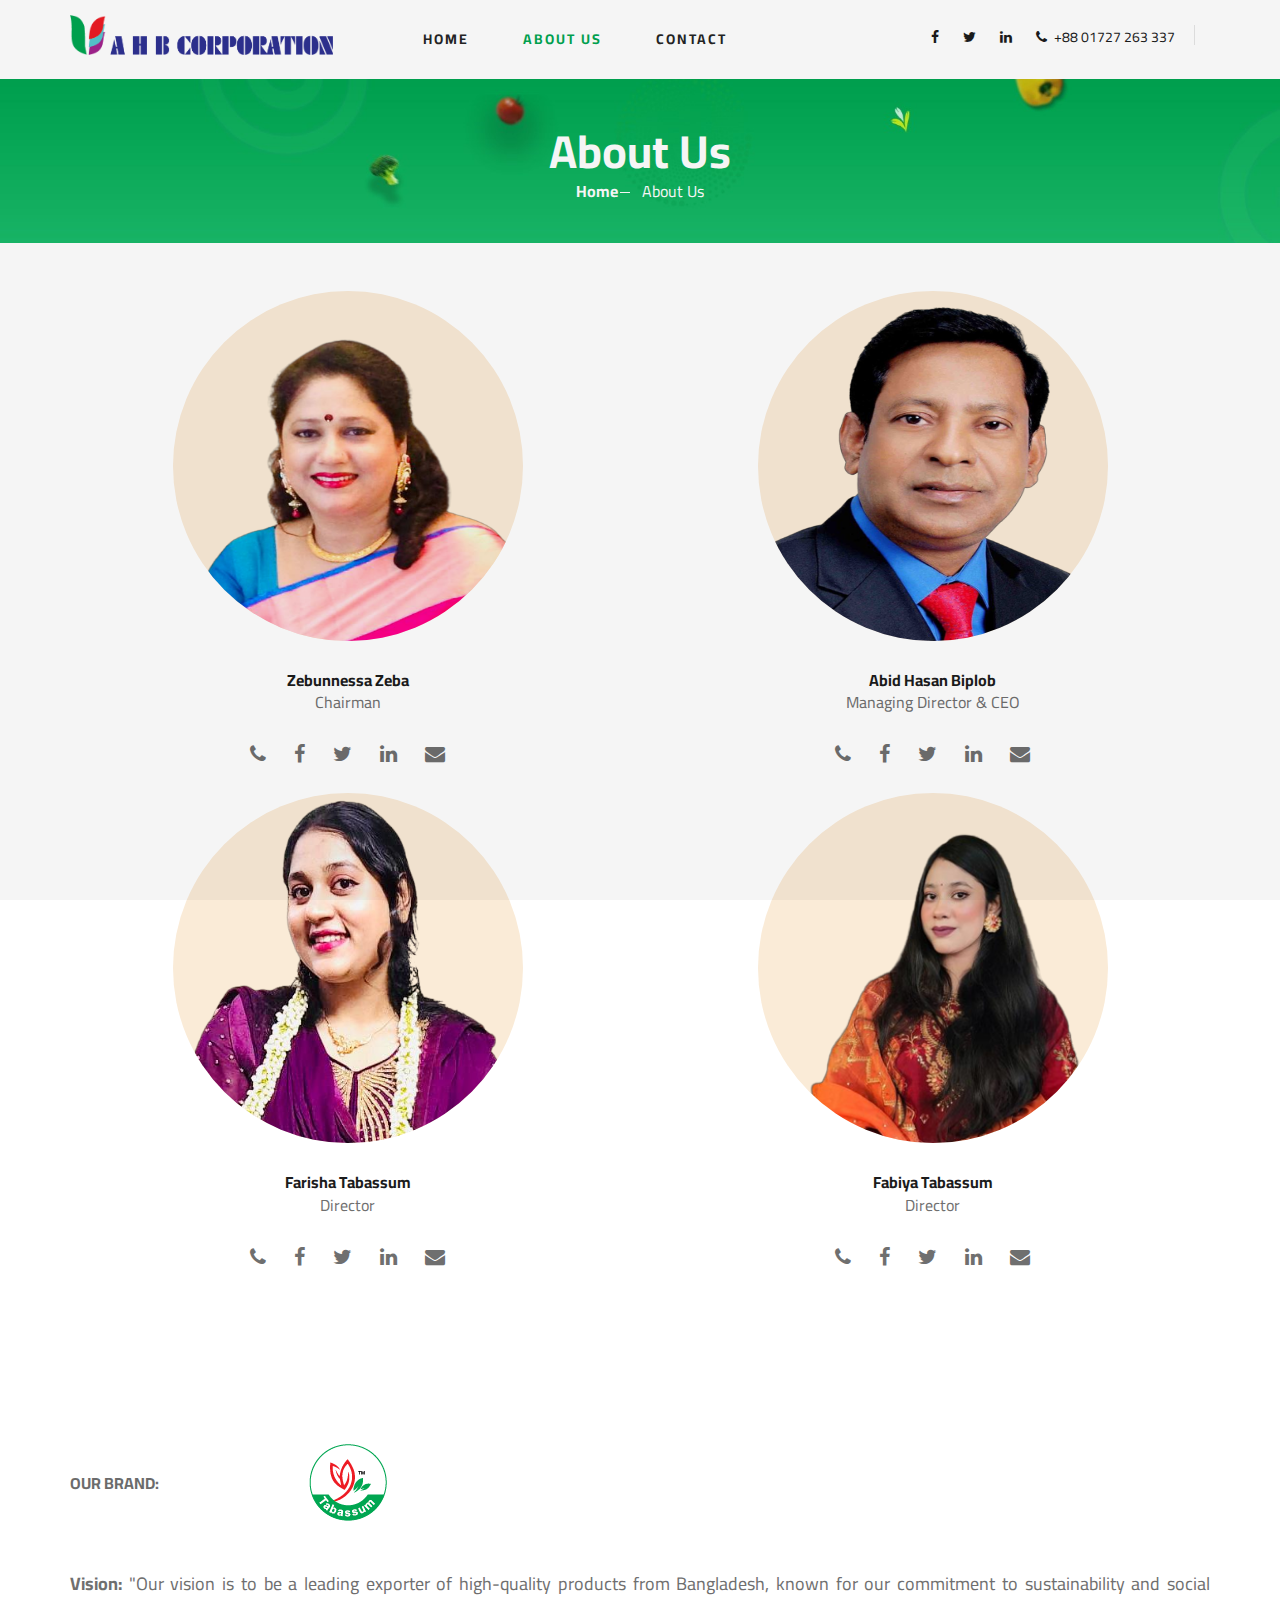
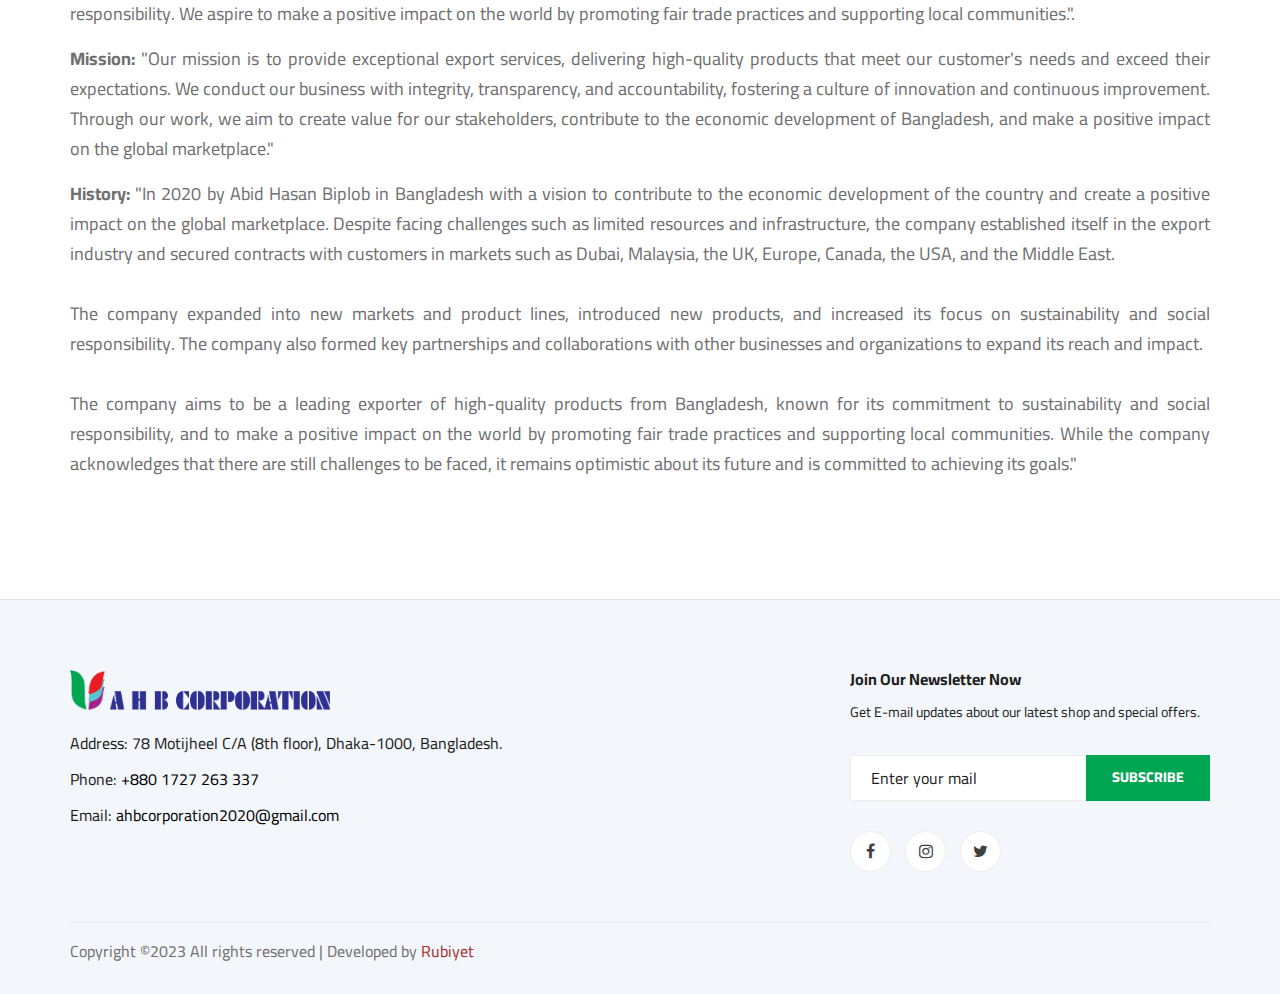
==== commit a121dac8: "teams updated" ====
--- a/about.html
+++ b/about.html
@@ -135,9 +135,6 @@
                                         </div>
                                     </div>
                                     <div class="blog__details__widget">
-                                        <ul>
-                                            <li style="color: white;">.</li>
-                                        </ul>
                                         <div class="blog__details__social">
                                             <a href="#"><i class="fa fa-phone"></i></a>
                                             <a href="#"><i
@@ -150,6 +147,7 @@
                                 </div>
                             </div>
                         </div>
+                        <br />
                     </div>
                     <div class="col-lg-6 col-md-6 text-center">
                         <div class="banner__pic">
@@ -165,9 +163,6 @@
                                         </div>
                                     </div>
                                     <div class="blog__details__widget">
-                                        <ul>
-                                            <li style="color: white;">.</li>
-                                        </ul>
                                         <div class="blog__details__social">
                                             <a href="tel:+8801727263337"><i class="fa fa-phone"></i></a>
                                             <a href="https://www.facebook.com/abidhbiplob"><i
@@ -175,6 +170,59 @@
                                             <a href="#"><i class="fa fa-twitter"></i></a>
                                             <a href="#"><i class="fa fa-linkedin"></i></a>
                                             <a href="#"><i class="fa fa-envelope"></i></a>
+                                        </div>
+                                    </div>
+                                </div>
+                            </div>
+                        </div>
+                    </div>
+                    <div class="col-lg-6 col-md-6  text-center">
+                        <div class="banner__pic">
+                            <img src="img/management/3.png" alt="" width="350" height="350" style="border-radius: 50%; background-color: antiquewhite;">
+                        </div>
+                        <div class="blog__details__content">
+                            <div class="row">
+                                <div class="col-lg-12" style="text-align: center;">
+                                    <div class="blog__details__author">
+                                        <div class="blog__details__author__text">
+                                            <h6>Farisha Tabassum</h6>
+                                            <span>Director</span>
+                                        </div>
+                                    </div>
+                                    <div class="blog__details__widget">
+                                        <div class="blog__details__social">
+                                            <a href="#"><i class="fa fa-phone"></i></a>
+                                            <a href="#"><i class="fa fa-facebook"></i></a>
+                                            <a href="#"><i class="fa fa-twitter"></i></a>
+                                            <a href="#"><i class="fa fa-linkedin"></i></a>
+                                            <a href="mail:farishatabassum90@gmail.com"><i class="fa fa-envelope"></i></a>
+                                        </div>
+                                    </div>
+                                </div>
+                            </div>
+                        </div>
+                        <br />
+                    </div>
+                    <div class="col-lg-6 col-md-6 text-center">
+                        <div class="banner__pic">
+                            <img src="img/management/4.png" alt="" width="350" height="350" style="border-radius: 50%; background-color: antiquewhite;">
+                        </div>
+                        <div class="blog__details__content">
+                            <div class="row">
+                                <div class="col-lg-12" style="text-align: center;">
+                                    <div class="blog__details__author">
+                                        <div class="blog__details__author__text">
+                                            <h6>Fabiya Tabassum</h6>
+                                            <span>Director</span>
+                                        </div>
+                                    </div>
+                                    <div class="blog__details__widget">
+                                        <div class="blog__details__social">
+                                            <a href="#"><i class="fa fa-phone"></i></a>
+                                            <a href="#"><i class="fa fa-facebook"></i></a>
+                                            <a href="#"><i class="fa fa-twitter"></i></a>
+                                            <a href="#"><i class="fa fa-linkedin"></i></a>
+                                            <a href="mail:Fabiya004@gmail.com"><i class="fa fa-envelope"></i></a>
                                         </div>
                                     </div>
                                 </div>
--- a/css/style.css
+++ b/css/style.css
@@ -2914,6 +2914,10 @@
 	.container {
 		max-width: 1170px;
 	}
+	.blog__details__author {
+		overflow: hidden;
+		margin-bottom: 25px;
+	}
 }
 
 /* Medium Device = 1200px */
@@ -2943,6 +2947,11 @@
 	.shoping__discount form input {
 		width: 240px;
 	}
+	.blog__details__author {
+		overflow: hidden;
+		margin-bottom: 25px;
+	}
+	
 }
 
 /* Tablet Device = 768px */
@@ -3236,7 +3245,7 @@
 	}
 	.blog__details__author {
 		overflow: hidden;
-		margin-bottom: 25px;
+		margin-bottom: 15px;
 	}
 	.humberger__open {
 		display: block;
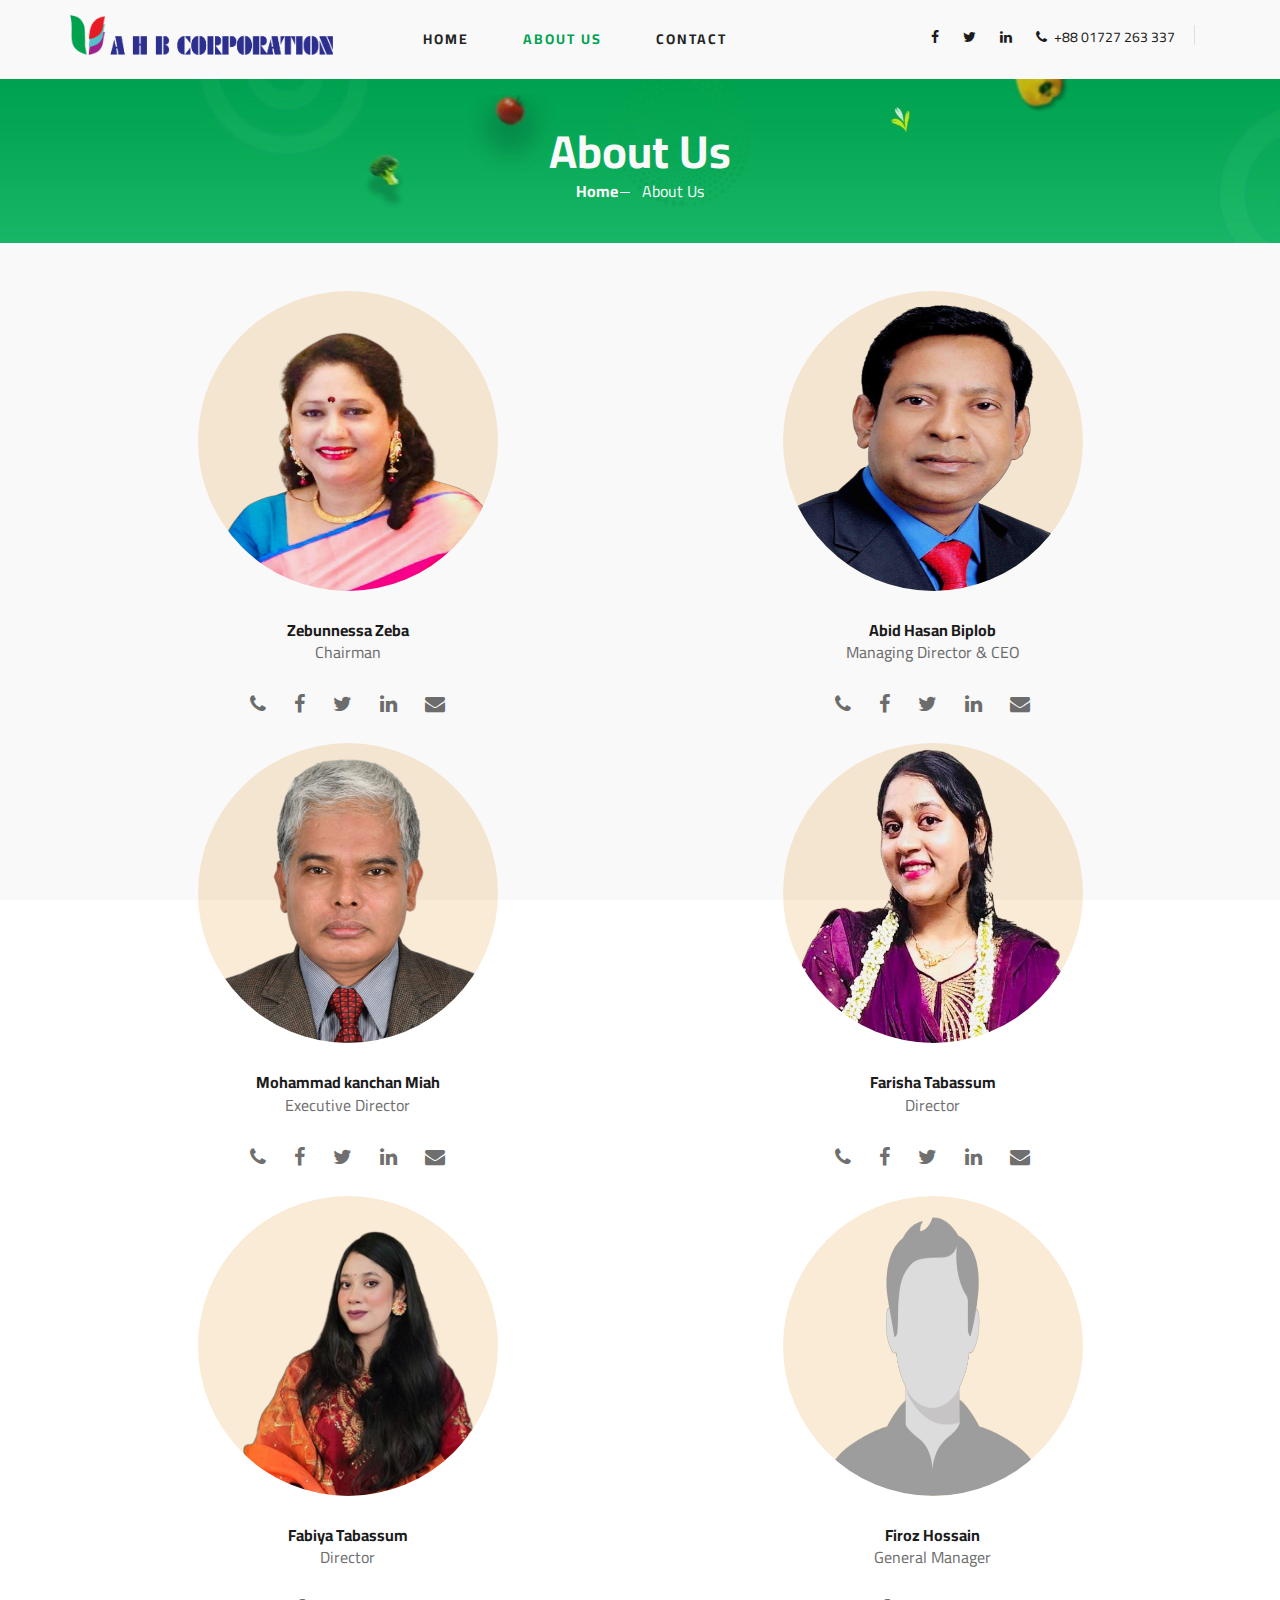
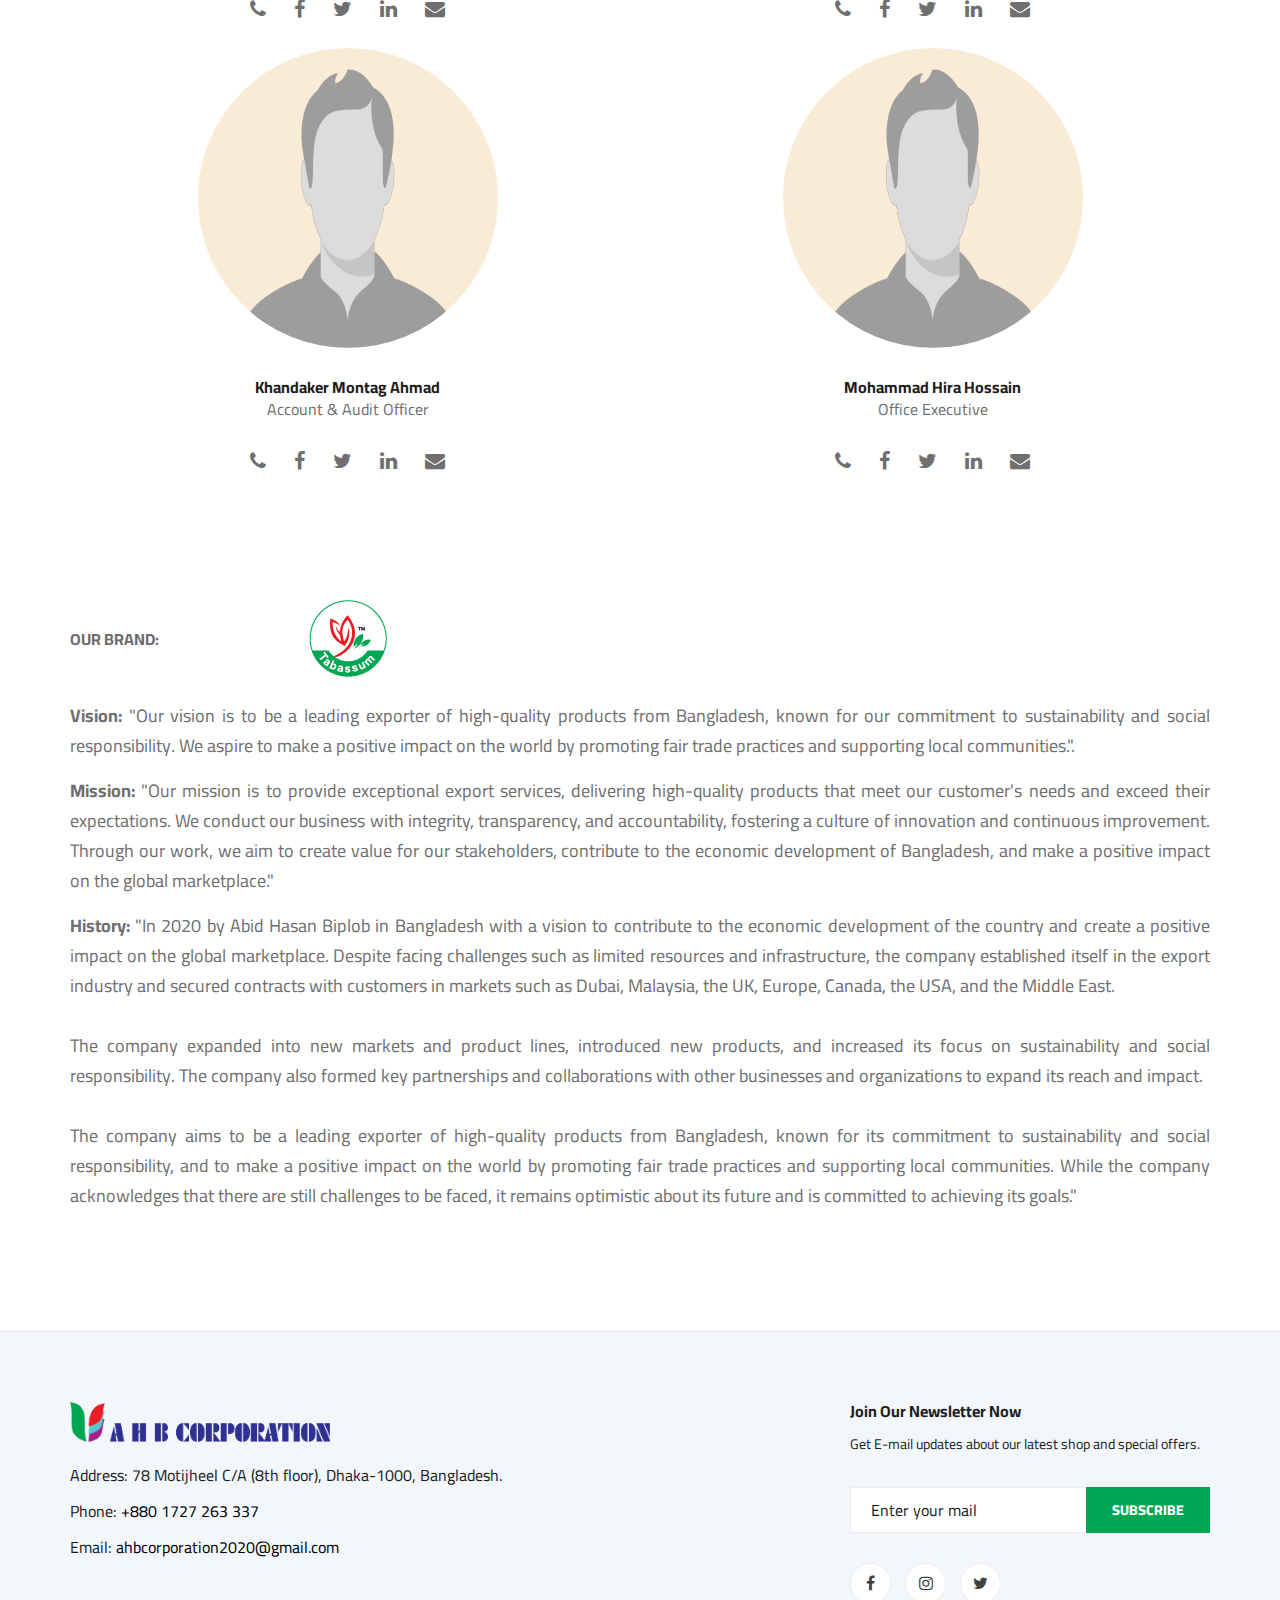
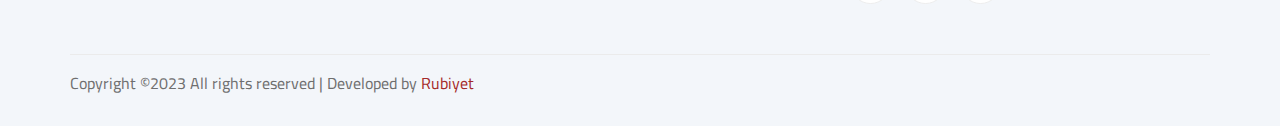
==== commit ddec4f76: "all teams updated" ====
--- a/about.html
+++ b/about.html
@@ -117,156 +117,246 @@
     <!-- Breadcrumb Section End -->
     <br />
     <br />
-        <!-- Banner Begin -->
-        <div class="banner">
-            <div class="container">
-                <div class="row">
-                    <div class="col-lg-6 col-md-6  text-center">
-                        <div class="banner__pic">
-                            <img src="img/management/1.png" alt="" width="350" height="350" style="border-radius: 50%; background-color: antiquewhite;">
-                        </div>
-                        <div class="blog__details__content">
-                            <div class="row">
-                                <div class="col-lg-12" style="text-align: center;">
-                                    <div class="blog__details__author">
-                                        <div class="blog__details__author__text">
-                                            <h6>Zebunnessa Zeba</h6>
-                                            <span>Chairman</span>
-                                        </div>
-                                    </div>
-                                    <div class="blog__details__widget">
-                                        <div class="blog__details__social">
-                                            <a href="#"><i class="fa fa-phone"></i></a>
-                                            <a href="#"><i
-                                                    class="fa fa-facebook"></i></a>
-                                            <a href="#"><i class="fa fa-twitter"></i></a>
-                                            <a href="#"><i class="fa fa-linkedin"></i></a>
-                                            <a href="mail:1967zeba@gmail.com"><i class="fa fa-envelope"></i></a>
-                                        </div>
-                                    </div>
-                                </div>
-                            </div>
-                        </div>
-                        <br />
-                    </div>
-                    <div class="col-lg-6 col-md-6 text-center">
-                        <div class="banner__pic">
-                            <img src="img/management/2.png" alt="" width="350" height="350" style="border-radius: 50%; background-color: antiquewhite;">
-                        </div>
-                        <div class="blog__details__content">
-                            <div class="row">
-                                <div class="col-lg-12" style="text-align: center;">
-                                    <div class="blog__details__author">
-                                        <div class="blog__details__author__text">
-                                            <h6>Abid Hasan Biplob</h6>
-                                            <span>Managing Director & CEO</span>
-                                        </div>
-                                    </div>
-                                    <div class="blog__details__widget">
-                                        <div class="blog__details__social">
-                                            <a href="tel:+8801727263337"><i class="fa fa-phone"></i></a>
-                                            <a href="https://www.facebook.com/abidhbiplob"><i
-                                                    class="fa fa-facebook"></i></a>
-                                            <a href="#"><i class="fa fa-twitter"></i></a>
-                                            <a href="#"><i class="fa fa-linkedin"></i></a>
-                                            <a href="#"><i class="fa fa-envelope"></i></a>
-                                        </div>
-                                    </div>
-                                </div>
-                            </div>
-                        </div>
-                    </div>
-                    <div class="col-lg-6 col-md-6  text-center">
-                        <div class="banner__pic">
-                            <img src="img/management/3.png" alt="" width="350" height="350" style="border-radius: 50%; background-color: antiquewhite;">
-                        </div>
-                        <div class="blog__details__content">
-                            <div class="row">
-                                <div class="col-lg-12" style="text-align: center;">
-                                    <div class="blog__details__author">
-                                        <div class="blog__details__author__text">
-                                            <h6>Farisha Tabassum</h6>
-                                            <span>Director</span>
-                                        </div>
-                                    </div>
-                                    <div class="blog__details__widget">
-                                        <div class="blog__details__social">
-                                            <a href="#"><i class="fa fa-phone"></i></a>
-                                            <a href="#"><i class="fa fa-facebook"></i></a>
-                                            <a href="#"><i class="fa fa-twitter"></i></a>
-                                            <a href="#"><i class="fa fa-linkedin"></i></a>
-                                            <a href="mail:farishatabassum90@gmail.com"><i class="fa fa-envelope"></i></a>
-                                        </div>
-                                    </div>
-                                </div>
-                            </div>
-                        </div>
-                        <br />
-                    </div>
-                    <div class="col-lg-6 col-md-6 text-center">
-                        <div class="banner__pic">
-                            <img src="img/management/4.png" alt="" width="350" height="350" style="border-radius: 50%; background-color: antiquewhite;">
-                        </div>
-                        <div class="blog__details__content">
-                            <div class="row">
-                                <div class="col-lg-12" style="text-align: center;">
-                                    <div class="blog__details__author">
-                                        <div class="blog__details__author__text">
-                                            <h6>Fabiya Tabassum</h6>
-                                            <span>Director</span>
-                                        </div>
-                                    </div>
-                                    <div class="blog__details__widget">
-                                        <div class="blog__details__social">
-                                            <a href="#"><i class="fa fa-phone"></i></a>
-                                            <a href="#"><i class="fa fa-facebook"></i></a>
-                                            <a href="#"><i class="fa fa-twitter"></i></a>
-                                            <a href="#"><i class="fa fa-linkedin"></i></a>
-                                            <a href="mail:Fabiya004@gmail.com"><i class="fa fa-envelope"></i></a>
-                                        </div>
-                                    </div>
-                                </div>
-                            </div>
-                        </div>
-                    </div>
-                </div>
-            </div>
-        </div>
-        <!-- Banner End -->
+    <!-- Banner Begin -->
+    <div class="banner">
+        <div class="container">
+            <div class="row">
+                <div class="col-lg-6 col-md-6  text-center">
+                    <div class="banner__pic">
+                        <img src="img/management/1.png" alt="" width="300" height="300"
+                            style="border-radius: 50%; background-color: antiquewhite;">
+                    </div>
+                    <div class="blog__details__content">
+                        <div class="row">
+                            <div class="col-lg-12" style="text-align: center;">
+                                <div class="blog__details__author">
+                                    <div class="blog__details__author__text">
+                                        <h6>Zebunnessa Zeba</h6>
+                                        <span>Chairman</span>
+                                    </div>
+                                </div>
+                                <div class="blog__details__widget">
+                                    <div class="blog__details__social">
+                                        <a href="#"><i class="fa fa-phone"></i></a>
+                                        <a href="#"><i class="fa fa-facebook"></i></a>
+                                        <a href="#"><i class="fa fa-twitter"></i></a>
+                                        <a href="#"><i class="fa fa-linkedin"></i></a>
+                                        <a href="mail:1967zeba@gmail.com"><i class="fa fa-envelope"></i></a>
+                                    </div>
+                                </div>
+                            </div>
+                        </div>
+                    </div>
+                    <br />
+                </div>
+                <div class="col-lg-6 col-md-6 text-center">
+                    <div class="banner__pic">
+                        <img src="img/management/2.png" alt="" width="300" height="300"
+                            style="border-radius: 50%; background-color: antiquewhite;">
+                    </div>
+                    <div class="blog__details__content">
+                        <div class="row">
+                            <div class="col-lg-12" style="text-align: center;">
+                                <div class="blog__details__author">
+                                    <div class="blog__details__author__text">
+                                        <h6>Abid Hasan Biplob</h6>
+                                        <span>Managing Director & CEO</span>
+                                    </div>
+                                </div>
+                                <div class="blog__details__widget">
+                                    <div class="blog__details__social">
+                                        <a href="tel:+8801727263337"><i class="fa fa-phone"></i></a>
+                                        <a href="https://www.facebook.com/abidhbiplob"><i
+                                                class="fa fa-facebook"></i></a>
+                                        <a href="#"><i class="fa fa-twitter"></i></a>
+                                        <a href="#"><i class="fa fa-linkedin"></i></a>
+                                        <a href="#"><i class="fa fa-envelope"></i></a>
+                                    </div>
+                                </div>
+                            </div>
+                        </div>
+                    </div>
+                    <br />
+                </div>
+                <div class="col-lg-6 col-md-6 text-center">
+                    <div class="banner__pic">
+                        <img src="img/management/3.png" alt="" width="300" height="300"
+                            style="border-radius: 50%; background-color: antiquewhite;">
+                    </div>
+                    <div class="blog__details__content">
+                        <div class="row">
+                            <div class="col-lg-12" style="text-align: center;">
+                                <div class="blog__details__author">
+                                    <div class="blog__details__author__text">
+                                        <h6>Mohammad kanchan Miah</h6>
+                                        <span>Executive Director</span>
+                                    </div>
+                                </div>
+                                <div class="blog__details__widget">
+                                    <div class="blog__details__social">
+                                        <a href="tel:+8801724284888"><i class="fa fa-phone"></i></a>
+                                        <a href="https://www.facebook.com/mohammad.kanchanmiah.73"><i
+                                                class="fa fa-facebook"></i></a>
+                                        <a href="#"><i class="fa fa-twitter"></i></a>
+                                        <a href="#"><i class="fa fa-linkedin"></i></a>
+                                        <a href="#"><i class="fa fa-envelope"></i></a>
+                                    </div>
+                                </div>
+                            </div>
+                        </div>
+                    </div>
+                    <br />
+                </div>
+                <div class="col-lg-6 col-md-6  text-center">
+                    <div class="banner__pic">
+                        <img src="img/management/4.png" alt="" width="300" height="300"
+                            style="border-radius: 50%; background-color: antiquewhite;">
+                    </div>
+                    <div class="blog__details__content">
+                        <div class="row">
+                            <div class="col-lg-12" style="text-align: center;">
+                                <div class="blog__details__author">
+                                    <div class="blog__details__author__text">
+                                        <h6>Farisha Tabassum</h6>
+                                        <span>Director</span>
+                                    </div>
+                                </div>
+                                <div class="blog__details__widget">
+                                    <div class="blog__details__social">
+                                        <a href="#"><i class="fa fa-phone"></i></a>
+                                        <a href="#"><i class="fa fa-facebook"></i></a>
+                                        <a href="#"><i class="fa fa-twitter"></i></a>
+                                        <a href="#"><i class="fa fa-linkedin"></i></a>
+                                        <a href="mail:farishatabassum90@gmail.com"><i class="fa fa-envelope"></i></a>
+                                    </div>
+                                </div>
+                            </div>
+                        </div>
+                    </div>
+                    <br />
+                </div>
+                <div class="col-lg-6 col-md-6 text-center">
+                    <div class="banner__pic">
+                        <img src="img/management/5.png" alt="" width="300" height="300"
+                            style="border-radius: 50%; background-color: antiquewhite;">
+                    </div>
+                    <div class="blog__details__content">
+                        <div class="row">
+                            <div class="col-lg-12" style="text-align: center;">
+                                <div class="blog__details__author">
+                                    <div class="blog__details__author__text">
+                                        <h6>Fabiya Tabassum</h6>
+                                        <span>Director</span>
+                                    </div>
+                                </div>
+                                <div class="blog__details__widget">
+                                    <div class="blog__details__social">
+                                        <a href="#"><i class="fa fa-phone"></i></a>
+                                        <a href="#"><i class="fa fa-facebook"></i></a>
+                                        <a href="#"><i class="fa fa-twitter"></i></a>
+                                        <a href="#"><i class="fa fa-linkedin"></i></a>
+                                        <a href="mail:Fabiya004@gmail.com"><i class="fa fa-envelope"></i></a>
+                                    </div>
+                                </div>
+                            </div>
+                        </div>
+                    </div>
+                    <br />
+                </div>
+                <div class="col-lg-6 col-md-6 text-center">
+                    <div class="banner__pic">
+                        <img src="img/management/6.png" alt="" width="300" height="300"
+                            style="border-radius: 50%; background-color: antiquewhite;">
+                    </div>
+                    <div class="blog__details__content">
+                        <div class="row">
+                            <div class="col-lg-12" style="text-align: center;">
+                                <div class="blog__details__author">
+                                    <div class="blog__details__author__text">
+                                        <h6>Firoz Hossain</h6>
+                                        <span>General Manager</span>
+                                    </div>
+                                </div>
+                                <div class="blog__details__widget">
+                                    <div class="blog__details__social">
+                                        <a href="tel:+8801735974368"><i class="fa fa-phone"></i></a>
+                                        <a href="#"><i class="fa fa-facebook"></i></a>
+                                        <a href="#"><i class="fa fa-twitter"></i></a>
+                                        <a href="#"><i class="fa fa-linkedin"></i></a>
+                                        <a href="mail:md.joni@gmail.com"><i class="fa fa-envelope"></i></a>
+                                    </div>
+                                </div>
+                            </div>
+                        </div>
+                    </div>
+                    <br />
+                </div>
+                <div class="col-lg-6 col-md-6 text-center">
+                    <div class="banner__pic">
+                        <img src="img/management/6.png" alt="" width="300" height="300"
+                            style="border-radius: 50%; background-color: antiquewhite;">
+                    </div>
+                    <div class="blog__details__content">
+                        <div class="row">
+                            <div class="col-lg-12" style="text-align: center;">
+                                <div class="blog__details__author">
+                                    <div class="blog__details__author__text">
+                                        <h6>Khandaker Montag Ahmad</h6>
+                                        <span>Account & Audit Officer</span>
+                                    </div>
+                                </div>
+                                <div class="blog__details__widget">
+                                    <div class="blog__details__social">
+                                        <a href="#"><i class="fa fa-phone"></i></a>
+                                        <a href="#"><i class="fa fa-facebook"></i></a>
+                                        <a href="#"><i class="fa fa-twitter"></i></a>
+                                        <a href="#"><i class="fa fa-linkedin"></i></a>
+                                        <a href="#"><i class="fa fa-envelope"></i></a>
+                                    </div>
+                                </div>
+                            </div>
+                        </div>
+                    </div>
+                    <br />
+                </div>
+                <div class="col-lg-6 col-md-6 text-center">
+                    <div class="banner__pic">
+                        <img src="img/management/6.png" alt="" width="300" height="300"
+                            style="border-radius: 50%; background-color: antiquewhite;">
+                    </div>
+                    <div class="blog__details__content">
+                        <div class="row">
+                            <div class="col-lg-12" style="text-align: center;">
+                                <div class="blog__details__author">
+                                    <div class="blog__details__author__text">
+                                        <h6>Mohammad Hira Hossain</h6>
+                                        <span>Office Executive</span>
+                                    </div>
+                                </div>
+                                <div class="blog__details__widget">
+                                    <div class="blog__details__social">
+                                        <a href="#"><i class="fa fa-phone"></i></a>
+                                        <a href="#"><i class="fa fa-facebook"></i></a>
+                                        <a href="#"><i class="fa fa-twitter"></i></a>
+                                        <a href="#"><i class="fa fa-linkedin"></i></a>
+                                        <a href="#"><i class="fa fa-envelope"></i></a>
+                                    </div>
+                                </div>
+                            </div>
+                        </div>
+                    </div>
+                    <br />
+                </div>
+            </div>
+        </div>
+    </div>
+    <!-- Banner End -->
 
     <!-- Blog Details Section Begin -->
     <section class="blog-details spad">
         <div class="container">
             <div class="row">
                 <div class="col-lg-12 col-md-12 order-md-1 order-1 text-center">
-                    <!-- <img src="img/management/ceoAndOwner.jpeg" alt="" width="300" height="400">
-                    <div class="blog__details__content">
-                        <div class="row">
-                            <div class="col-lg-12" style="text-align: center;">
-                                <div class="blog__details__author">
-                                    <div class="blog__details__author__text">
-                                        <h6>Abid Hasan Biplob</h6>
-                                        <span>CEO & OWNER</span>
-                                    </div>
-                                </div>
-                                <div class="blog__details__widget">
-                                    <ul>
-                                        <li style="color: white;">.</li>
-                                    </ul>
-                                    <div class="blog__details__social">
-                                        <a href="tel:+8801727263337"><i class="fa fa-phone"></i></a>
-                                        <a href="https://www.facebook.com/abidhbiplob"><i
-                                                class="fa fa-facebook"></i></a>
-                                        <a href="#"><i class="fa fa-twitter"></i></a>
-                                        <a href="#"><i class="fa fa-linkedin"></i></a>
-                                        <a href="#"><i class="fa fa-envelope"></i></a>
-                                    </div>
-                                </div>
-                            </div>
-                        </div>
-                    </div> -->
-                    <br />
-                    <br />
                     <div class="blog__details__content">
                         <div class="row">
                             <div class="col-lg-2" style="text-align: left;">
@@ -283,7 +373,6 @@
                             </div>
                         </div>
                     </div>
-                    <br />
                     <br />
                     <div class="blog__details__text">
                         <p style="text-align: justify;"><b>Vision:</b> "Our vision is to be a leading exporter of
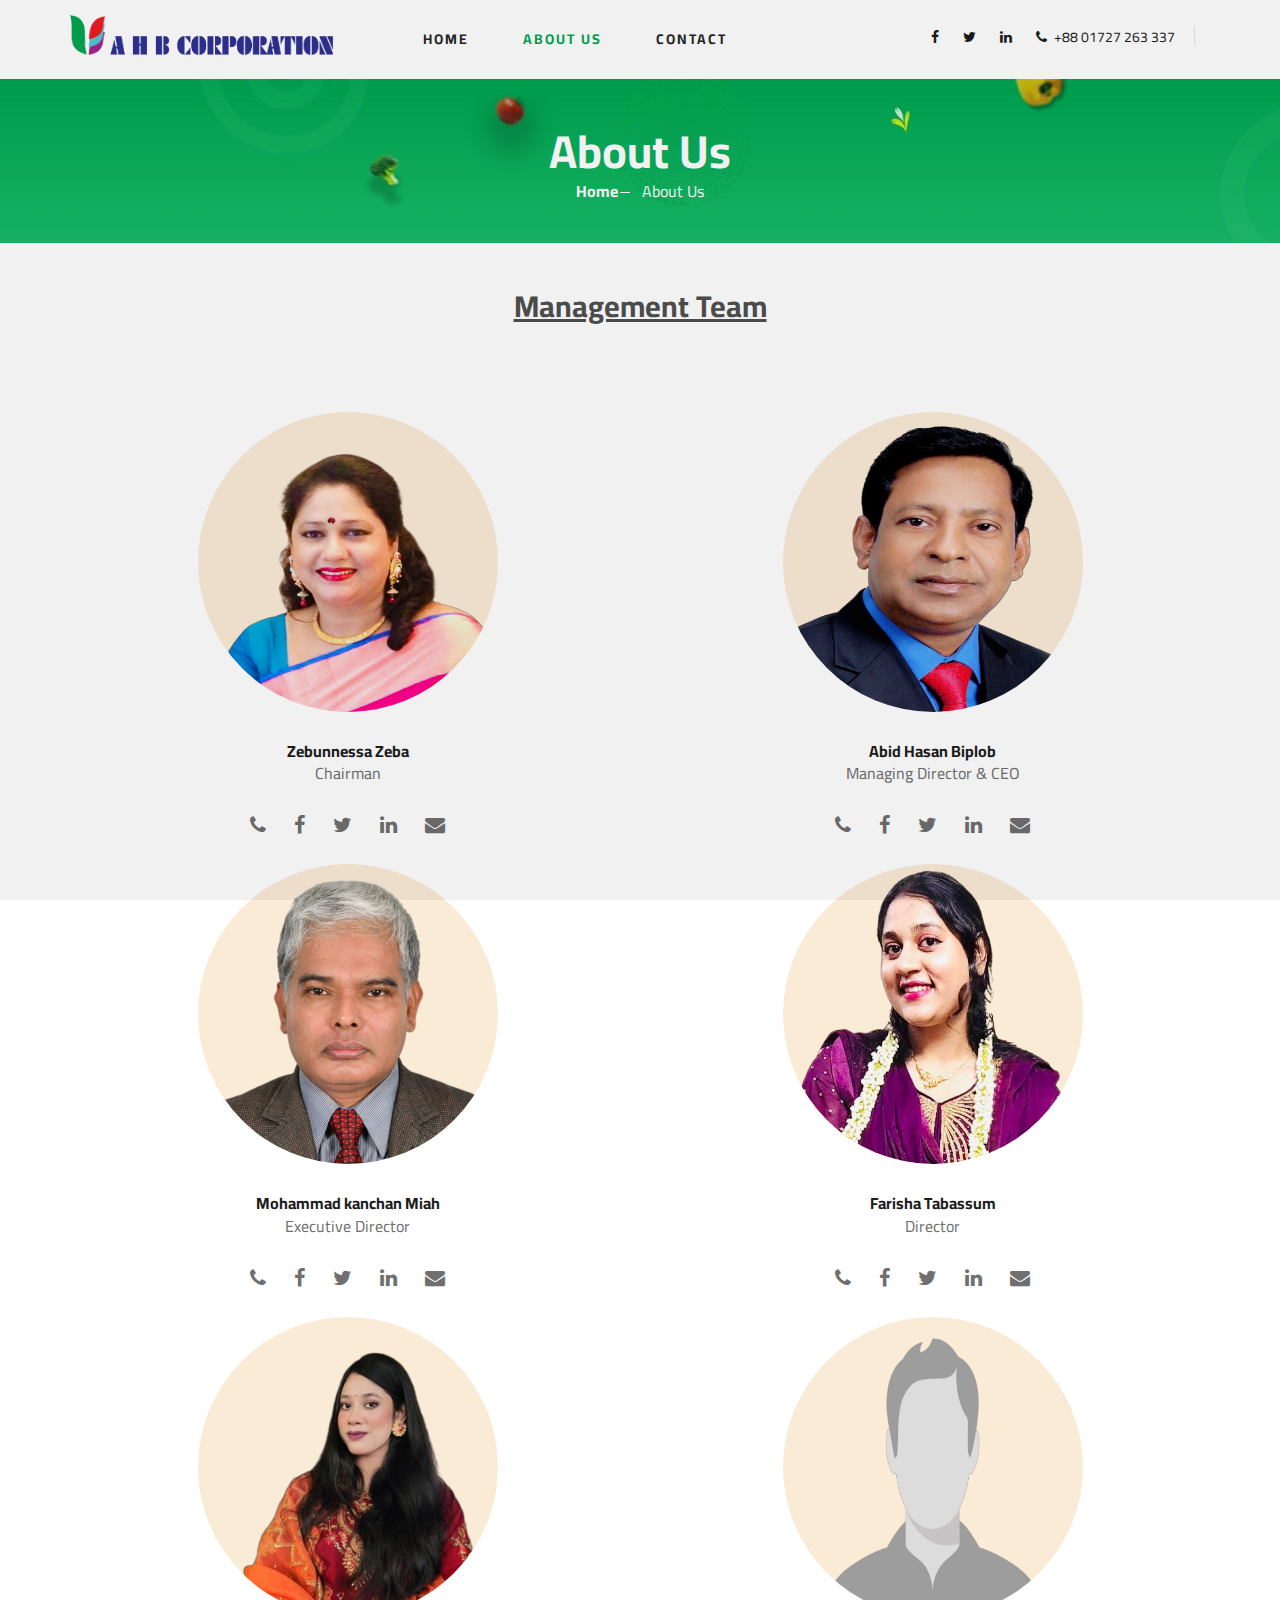
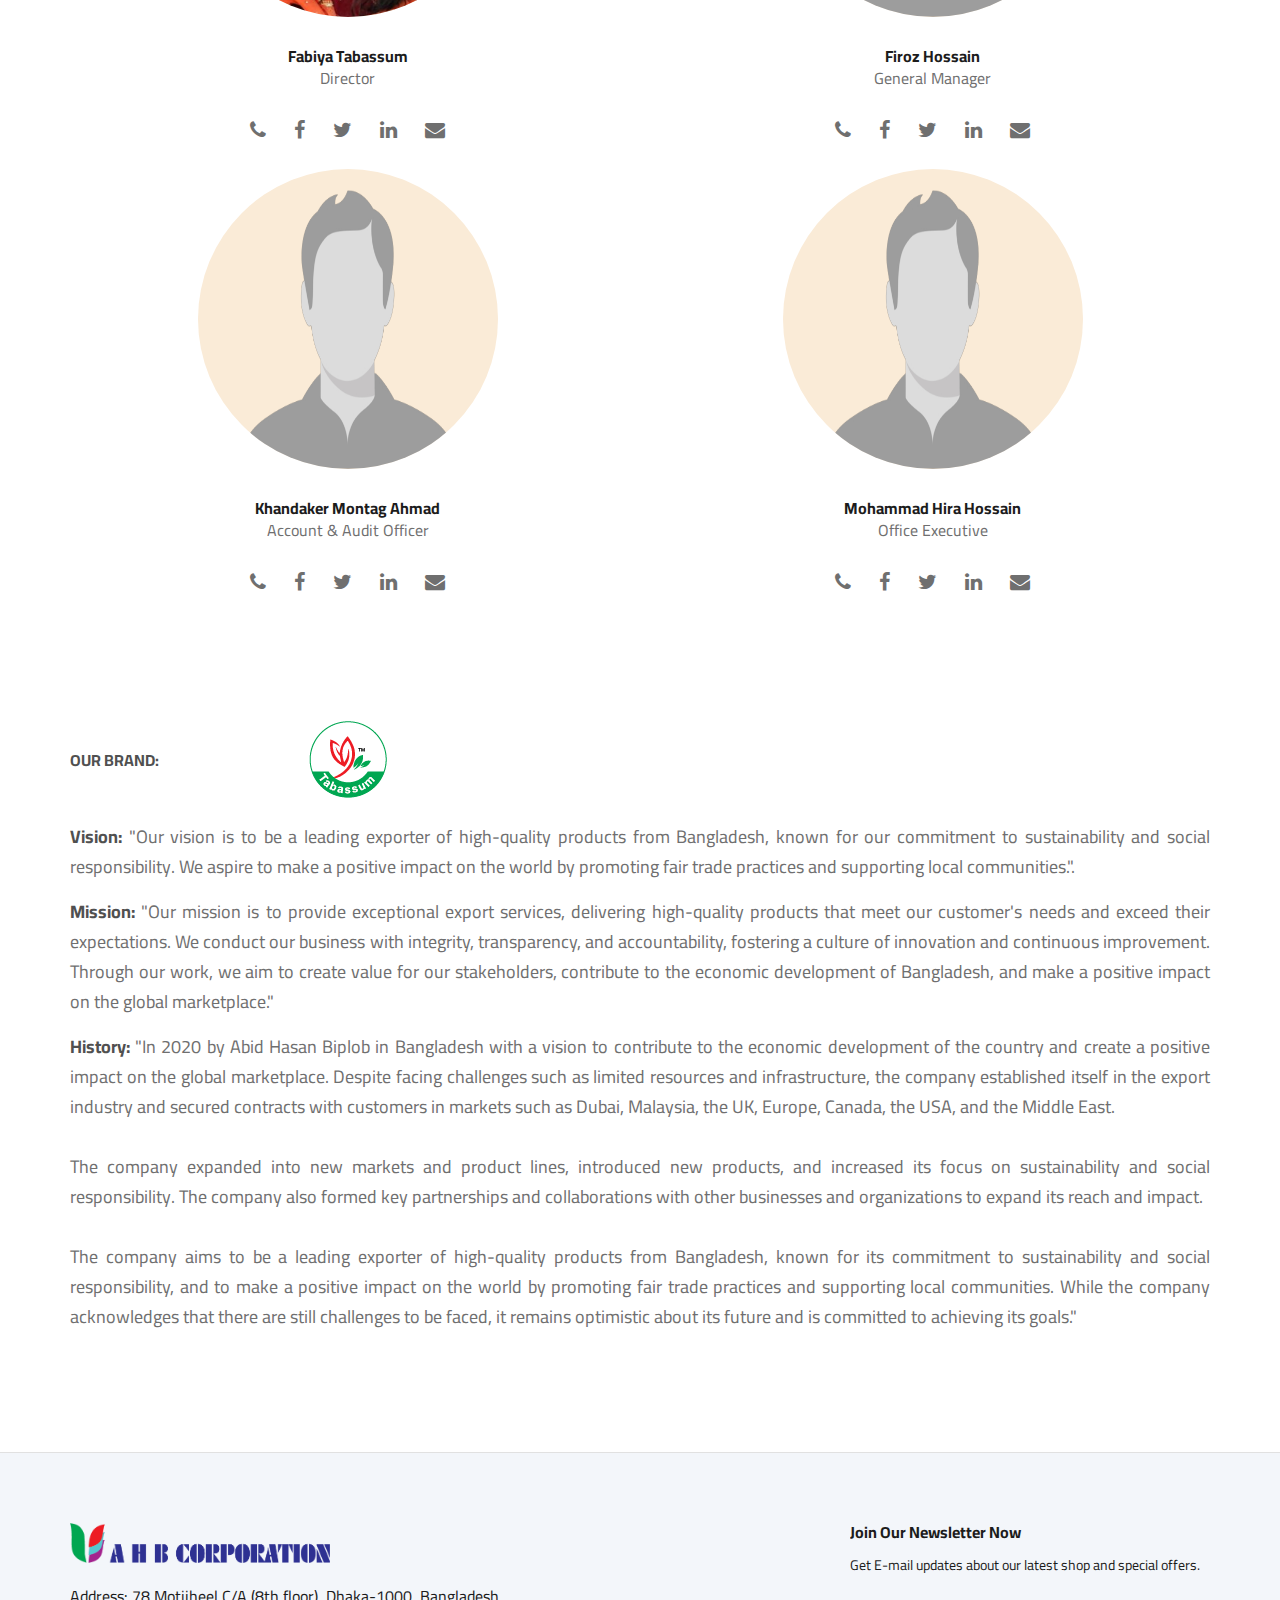
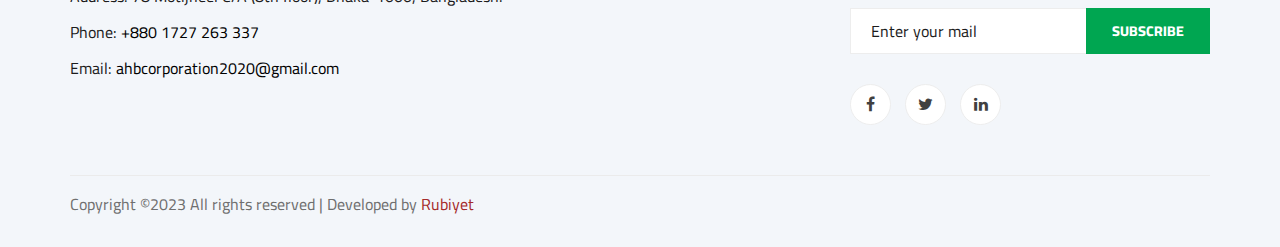
==== commit d7e46081: "about page done" ====
--- a/about.html
+++ b/about.html
@@ -115,6 +115,19 @@
         </div>
     </section>
     <!-- Breadcrumb Section End -->
+        <!-- Breadcrumb Section Begin -->
+        <section class="breadcrumb-section set-bg" data-setbg="">
+            <div class="container">
+                <div class="row">
+                    <div class="col-lg-12 text-center">
+                        <div class="breadcrumb__text">
+                            <h3 style="color:#505050; font-weight: 700; text-decoration: underline;">Management Team</h3>
+                        </div>
+                    </div>
+                </div>
+            </div>
+        </section>
+        <!-- Breadcrumb Section End -->
     <br />
     <br />
     <!-- Banner Begin -->
@@ -362,7 +375,7 @@
                             <div class="col-lg-2" style="text-align: left;">
                                 <div class="blog__details__author">
                                     <div class="blog__details__author__text">
-                                        <h6 style="color: #6B6B6B;">OUR BRAND:</h6>
+                                        <h6 style="color: #505050;">OUR BRAND:</h6>
                                     </div>
                                 </div>
                             </div>
@@ -375,19 +388,19 @@
                     </div>
                     <br />
                     <div class="blog__details__text">
-                        <p style="text-align: justify;"><b>Vision:</b> "Our vision is to be a leading exporter of
+                        <p style="text-align: justify;"><b style="color: #505050;">Vision:</b> "Our vision is to be a leading exporter of
                             high-quality products from Bangladesh, known for
                             our commitment to sustainability and social responsibility. We aspire to make a positive
                             impact on the world by promoting fair trade practices and supporting local communities.".
                         </p>
-                        <p style="text-align: justify;"><b>Mission:</b> "Our mission is to provide exceptional export
+                        <p style="text-align: justify;"><b style="color: #505050;">Mission:</b> "Our mission is to provide exceptional export
                             services, delivering high-quality products that
                             meet our customer's needs and exceed their expectations. We conduct our business with
                             integrity, transparency, and accountability, fostering a culture of innovation and
                             continuous improvement. Through our work, we aim to create value for our stakeholders,
                             contribute to the economic development of Bangladesh, and make a positive impact on the
                             global marketplace."</p>
-                        <p style="text-align: justify;"><b>History:</b>
+                        <p style="text-align: justify;"><b style="color: #505050;">History:</b>
                             "In 2020 by Abid Hasan Biplob in Bangladesh with a vision to
                             contribute to the economic development of the country and create a positive impact on the
                             global marketplace. Despite facing challenges such as limited resources and infrastructure,
@@ -434,12 +447,12 @@
                         <p>Get E-mail updates about our latest shop and special offers.</p>
                         <form action="#">
                             <input type="text" placeholder="Enter your mail">
-                            <button type="submit" class="site-btn">Subscribe</button>
+                            <button type="submit" class="site-btn" disabled>Subscribe</button>
                         </form>
                         <div class="footer__widget__social">
                             <a href="https://www.facebook.com/ahbcorporationbd"><i class="fa fa-facebook"></i></a>
-                            <a href="#"><i class="fa fa-instagram"></i></a>
                             <a href="#"><i class="fa fa-twitter"></i></a>
+                            <a href="#"><i class="fa fa-linkedin"></i></a>
                         </div>
                     </div>
                 </div>
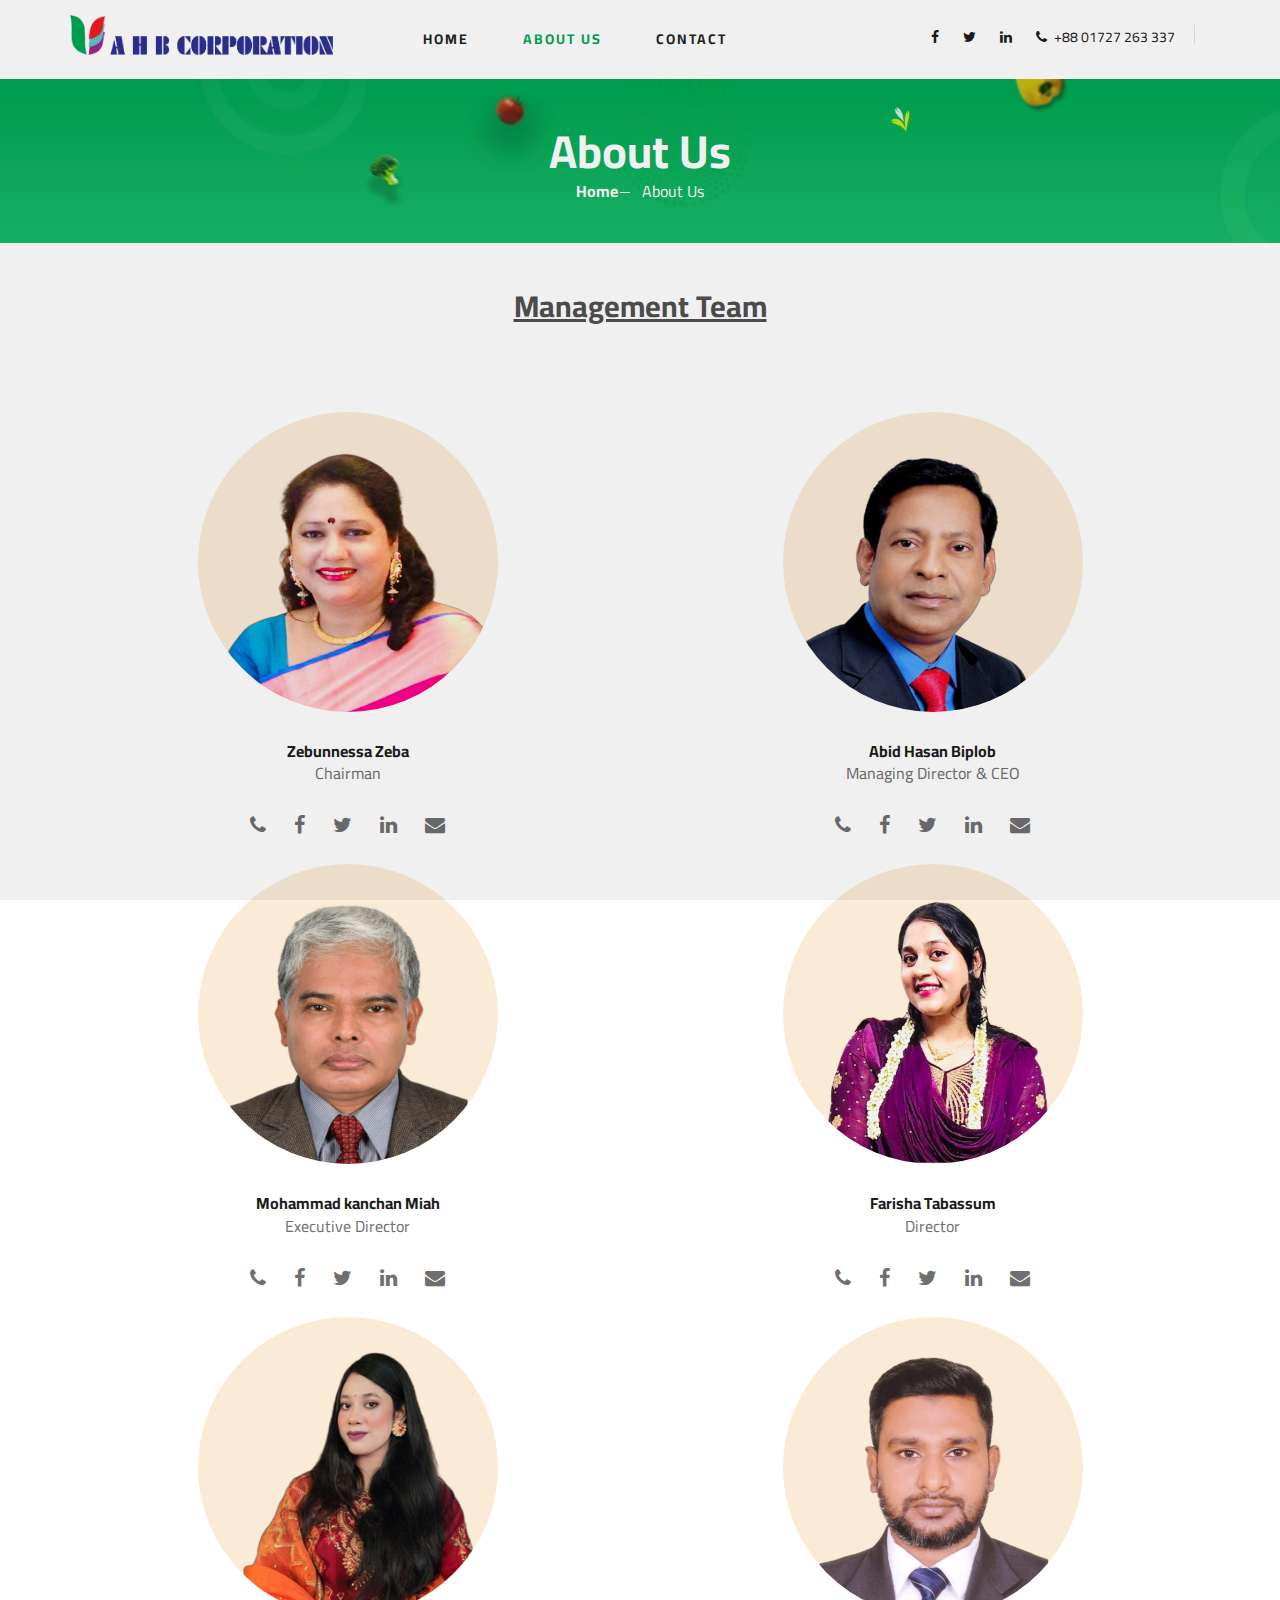
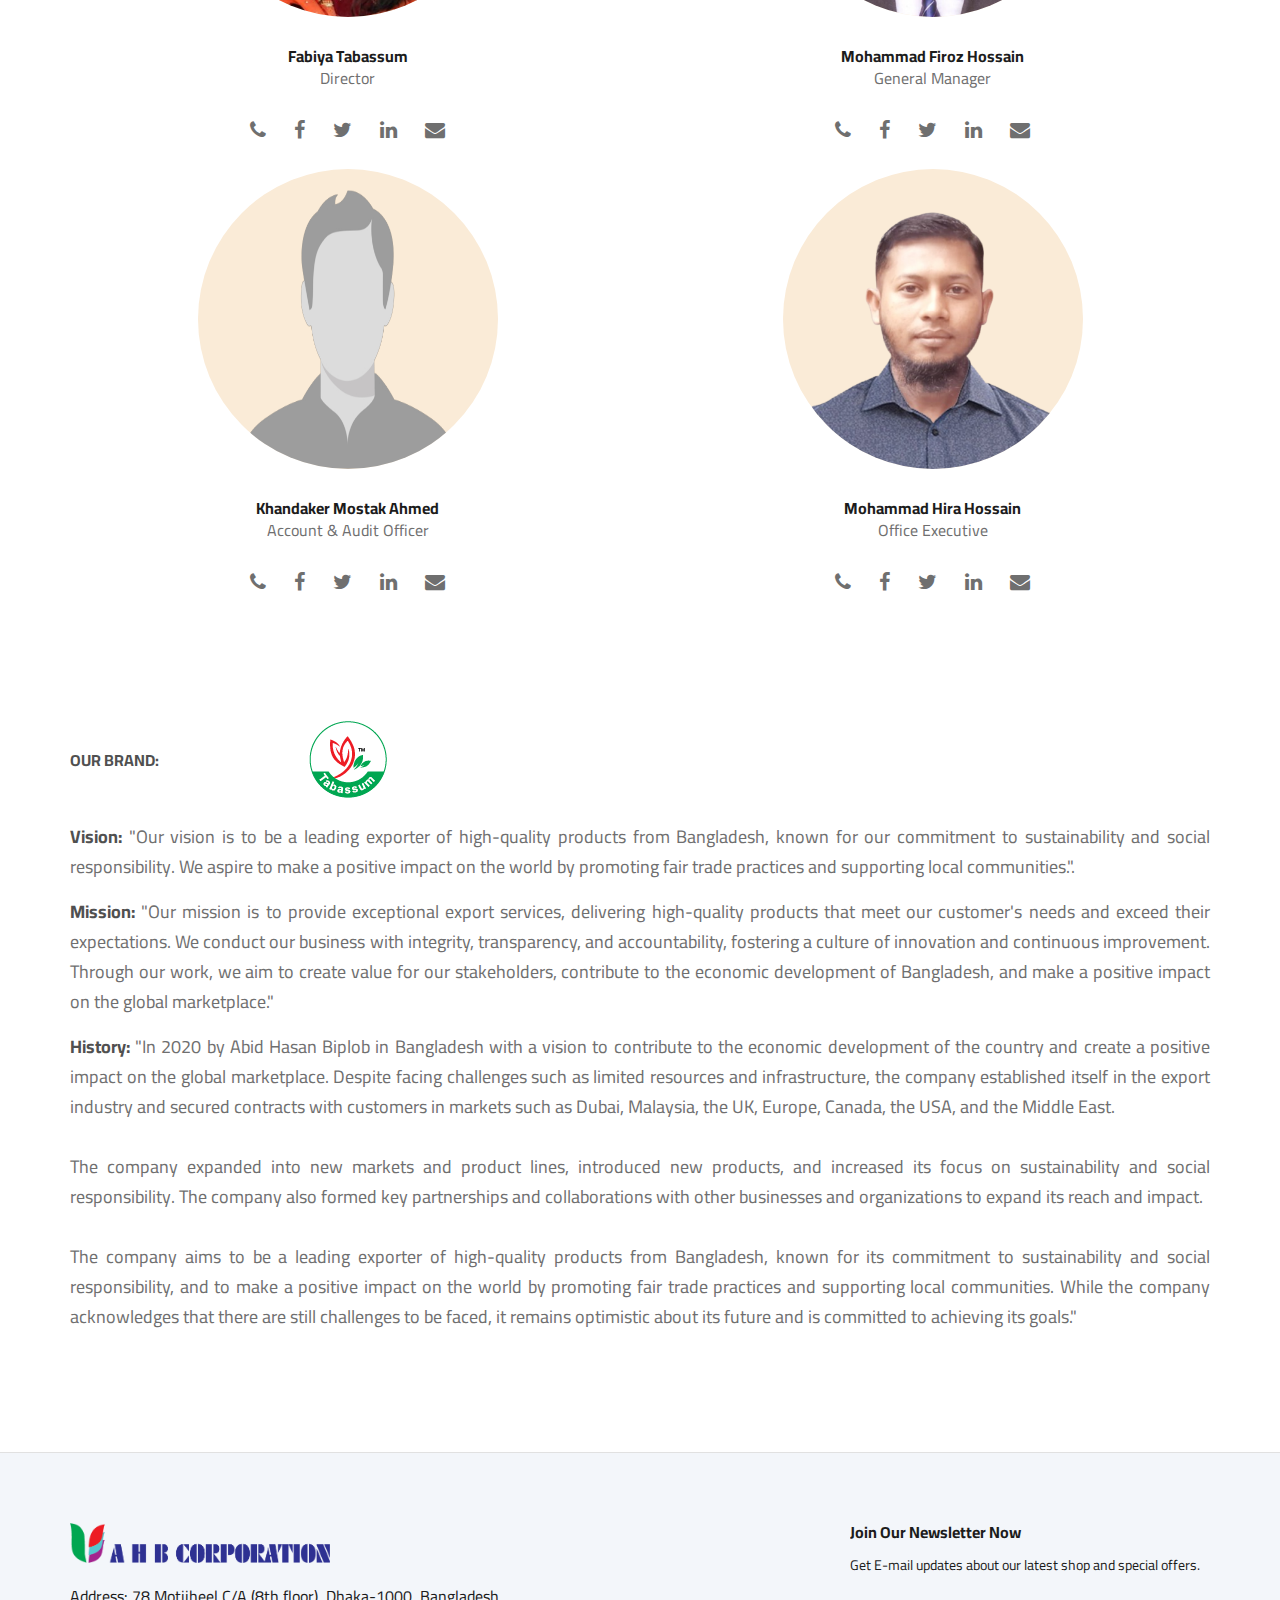
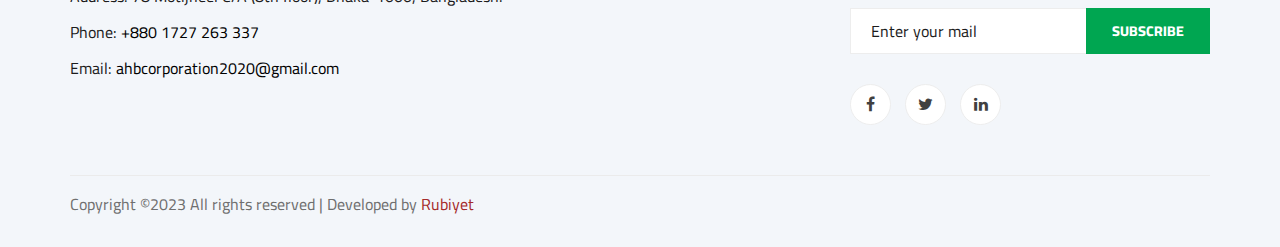
==== commit e12fd603: "management 6 & 8 added" ====
--- a/about.html
+++ b/about.html
@@ -286,7 +286,7 @@
                             <div class="col-lg-12" style="text-align: center;">
                                 <div class="blog__details__author">
                                     <div class="blog__details__author__text">
-                                        <h6>Firoz Hossain</h6>
+                                        <h6>Mohammad Firoz Hossain</h6>
                                         <span>General Manager</span>
                                     </div>
                                 </div>
@@ -306,15 +306,15 @@
                 </div>
                 <div class="col-lg-6 col-md-6 text-center">
                     <div class="banner__pic">
-                        <img src="img/management/6.png" alt="" width="300" height="300"
-                            style="border-radius: 50%; background-color: antiquewhite;">
-                    </div>
-                    <div class="blog__details__content">
-                        <div class="row">
-                            <div class="col-lg-12" style="text-align: center;">
-                                <div class="blog__details__author">
-                                    <div class="blog__details__author__text">
-                                        <h6>Khandaker Montag Ahmad</h6>
+                        <img src="img/management/7.png" alt="" width="300" height="300"
+                            style="border-radius: 50%; background-color: antiquewhite;">
+                    </div>
+                    <div class="blog__details__content">
+                        <div class="row">
+                            <div class="col-lg-12" style="text-align: center;">
+                                <div class="blog__details__author">
+                                    <div class="blog__details__author__text">
+                                        <h6>Khandaker Mostak Ahmed</h6>
                                         <span>Account & Audit Officer</span>
                                     </div>
                                 </div>
@@ -334,7 +334,7 @@
                 </div>
                 <div class="col-lg-6 col-md-6 text-center">
                     <div class="banner__pic">
-                        <img src="img/management/6.png" alt="" width="300" height="300"
+                        <img src="img/management/8.png" alt="" width="300" height="300"
                             style="border-radius: 50%; background-color: antiquewhite;">
                     </div>
                     <div class="blog__details__content">
--- a/css/style.css
+++ b/css/style.css
@@ -774,12 +774,12 @@
 	left: 0;
 	width: 100%;
 	padding: 0 20px;
-	bottom: 20px;
+	bottom: 1px;
 	text-align: center;
 }
 
-.categories__item h5 a {
-	font-size: 18px;
+.categories__item h5 p {
+	font-size: 16px;
 	color: #1c1c1c;
 	font-weight: 700;
 	text-transform: uppercase;
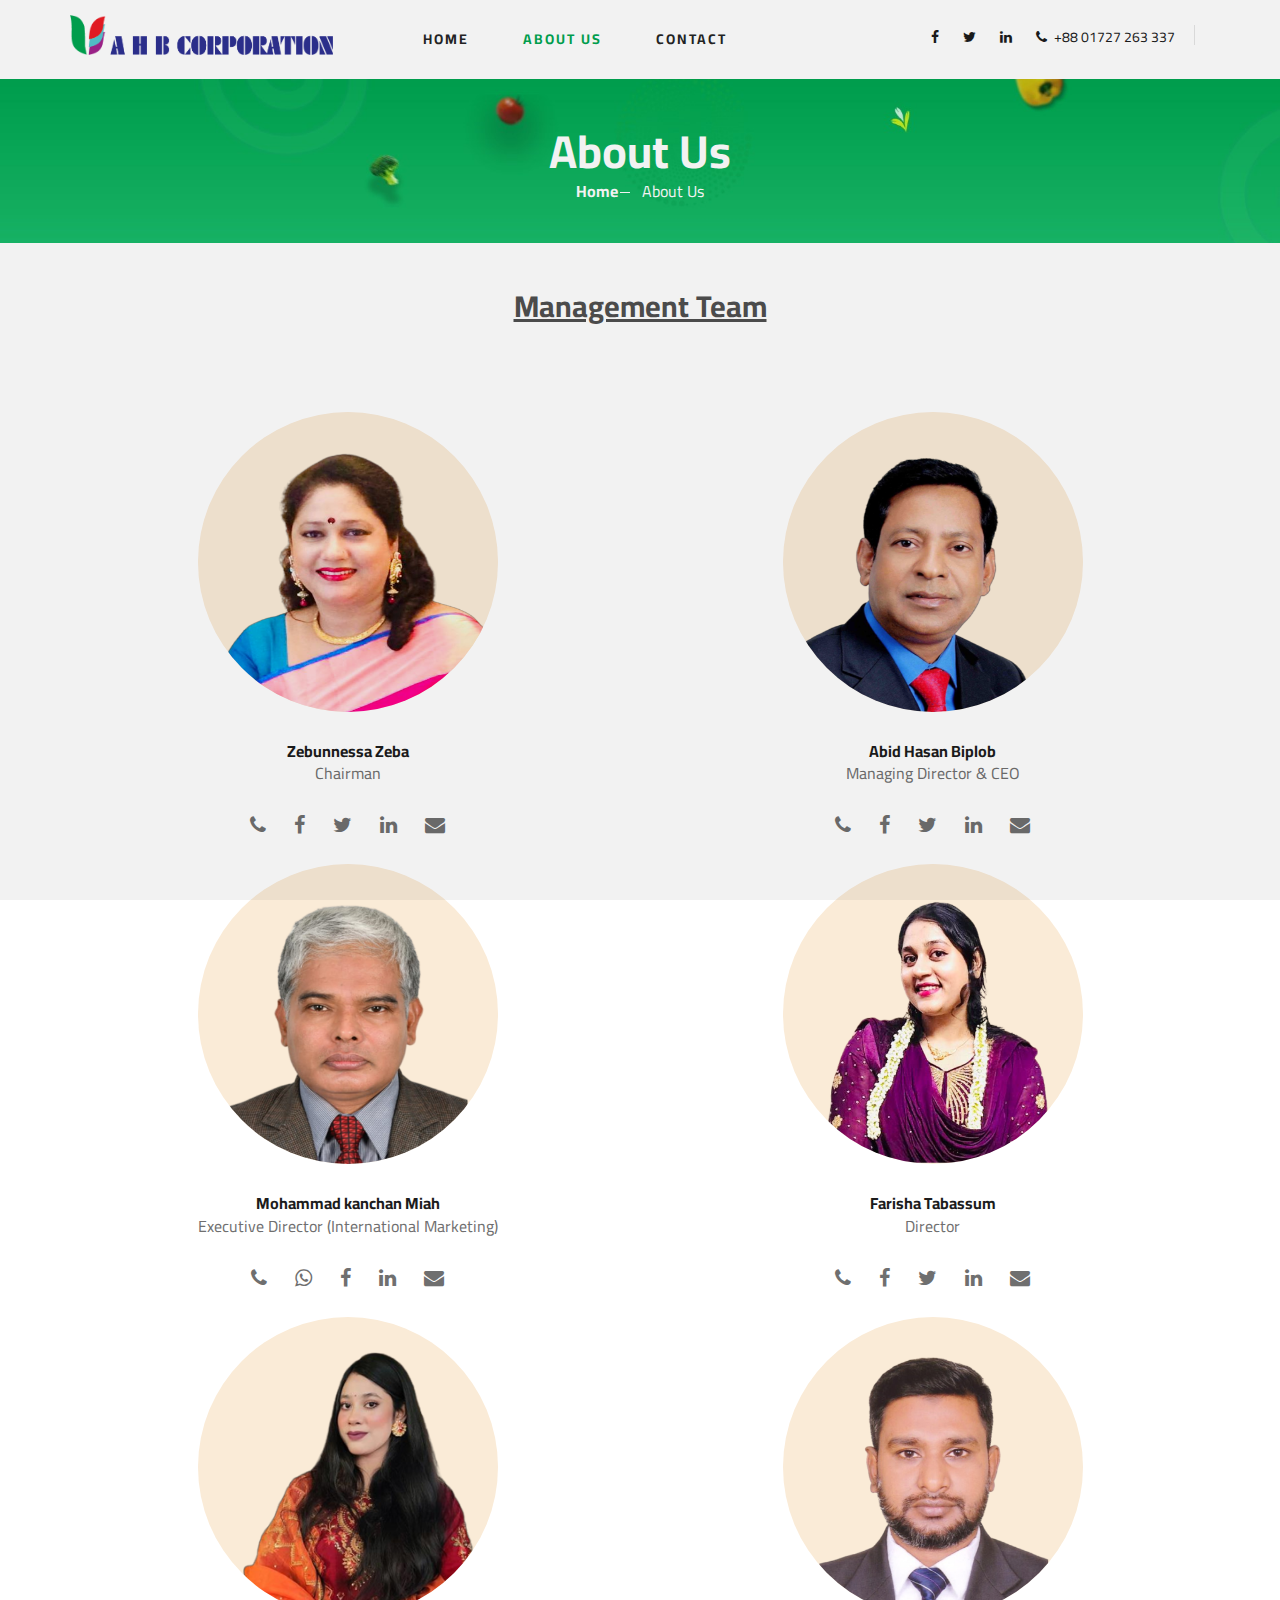
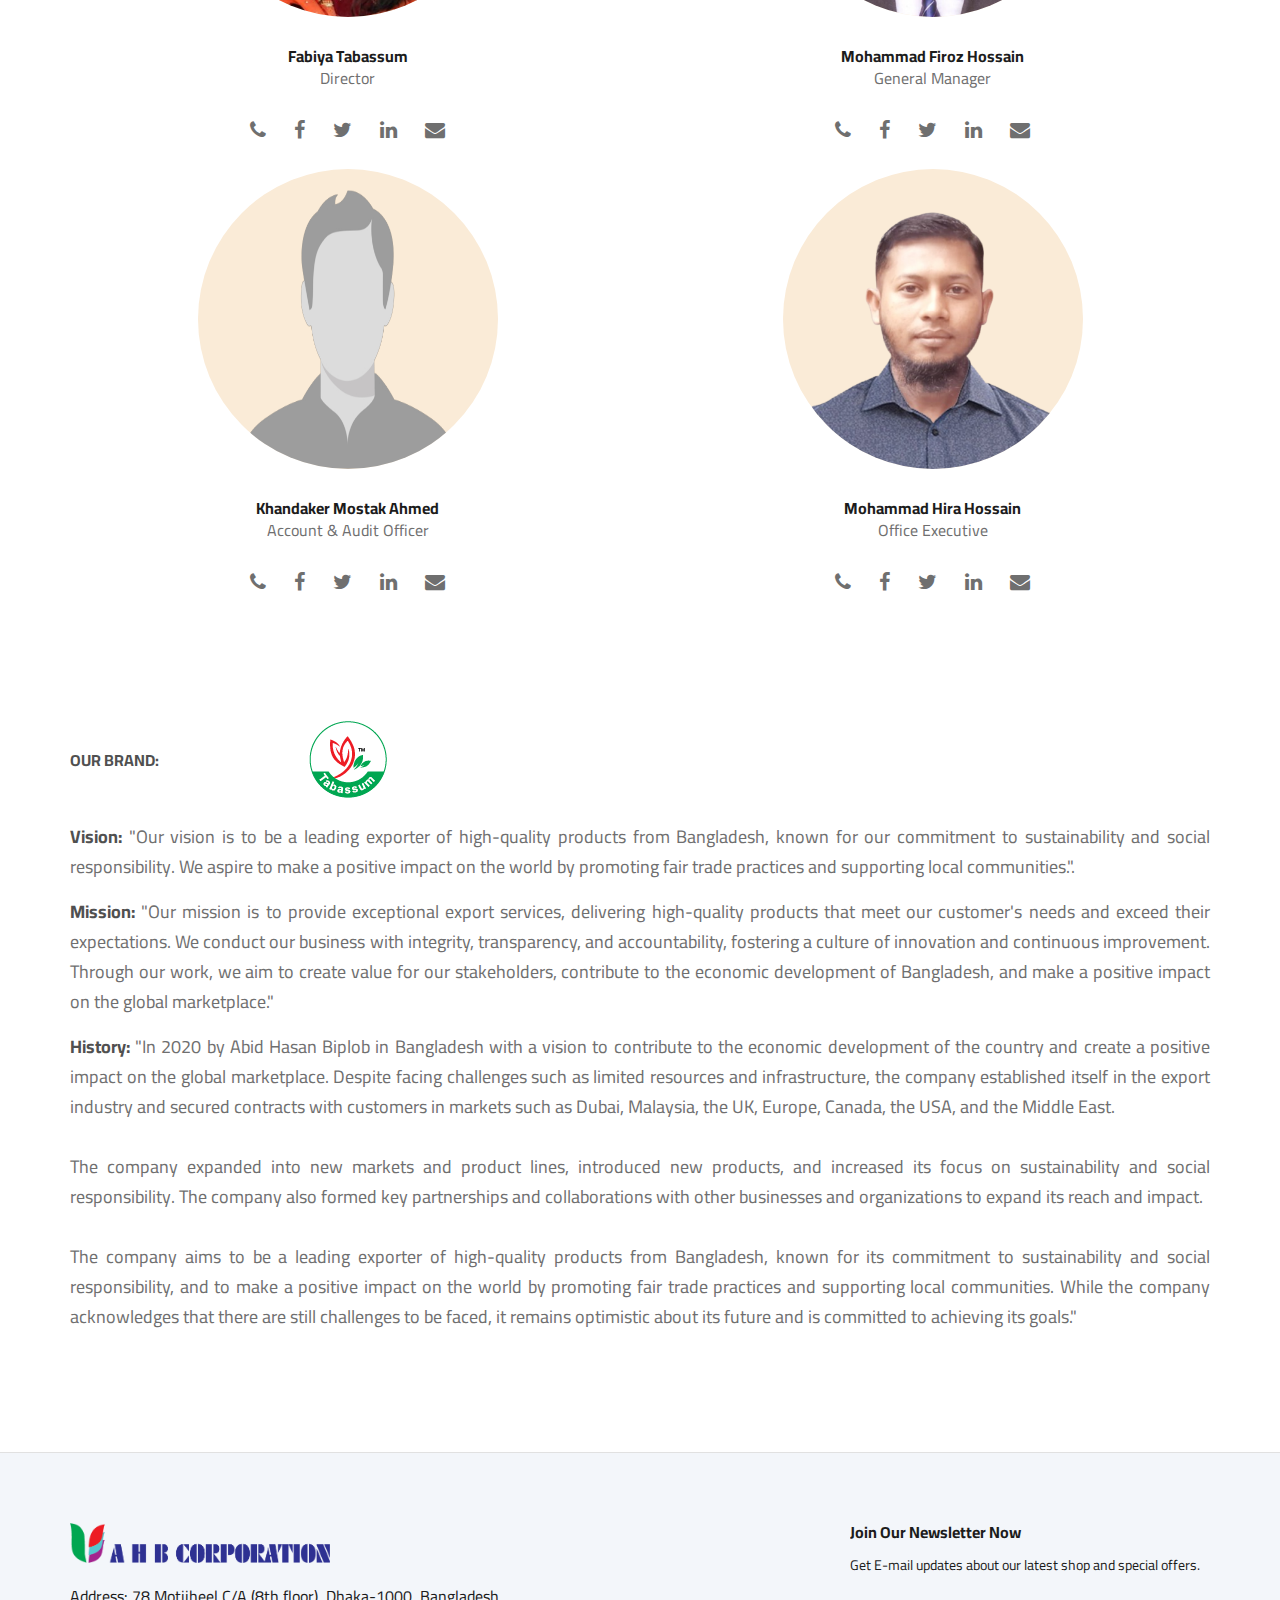
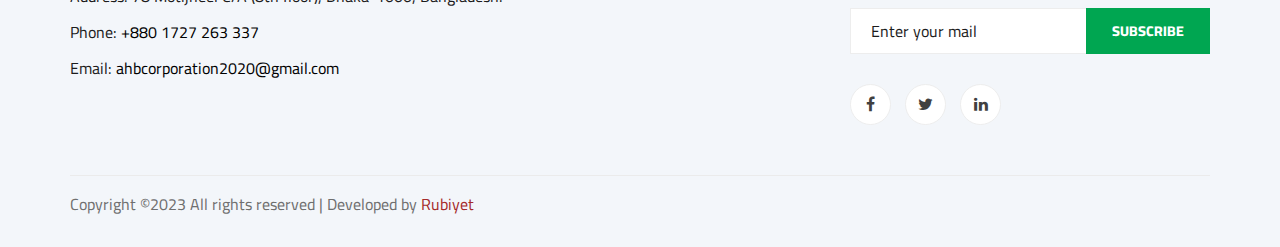
==== commit effeade1: "m 6 details added" ====
--- a/about.html
+++ b/about.html
@@ -202,17 +202,17 @@
                                 <div class="blog__details__author">
                                     <div class="blog__details__author__text">
                                         <h6>Mohammad kanchan Miah</h6>
-                                        <span>Executive Director</span>
+                                        <span>Executive Director (International Marketing)</span>
                                     </div>
                                 </div>
                                 <div class="blog__details__widget">
                                     <div class="blog__details__social">
                                         <a href="tel:+8801724284888"><i class="fa fa-phone"></i></a>
+                                        <a href="https://wa.me/+8801724284888"><i class="fa fa-whatsapp"></i></a>
                                         <a href="https://www.facebook.com/mohammad.kanchanmiah.73"><i
-                                                class="fa fa-facebook"></i></a>
-                                        <a href="#"><i class="fa fa-twitter"></i></a>
-                                        <a href="#"><i class="fa fa-linkedin"></i></a>
-                                        <a href="#"><i class="fa fa-envelope"></i></a>
+                                            class="fa fa-facebook"></i></a>
+                                        <a href="https://www.linkedin.com/in/mohammad-kanchan-miah-060971103"><i class="fa fa-linkedin"></i></a>
+                                        <a href="mailto:hazaraagroltd@gmail.com"><i class="fa fa-envelope"></i></a>
                                     </div>
                                 </div>
                             </div>
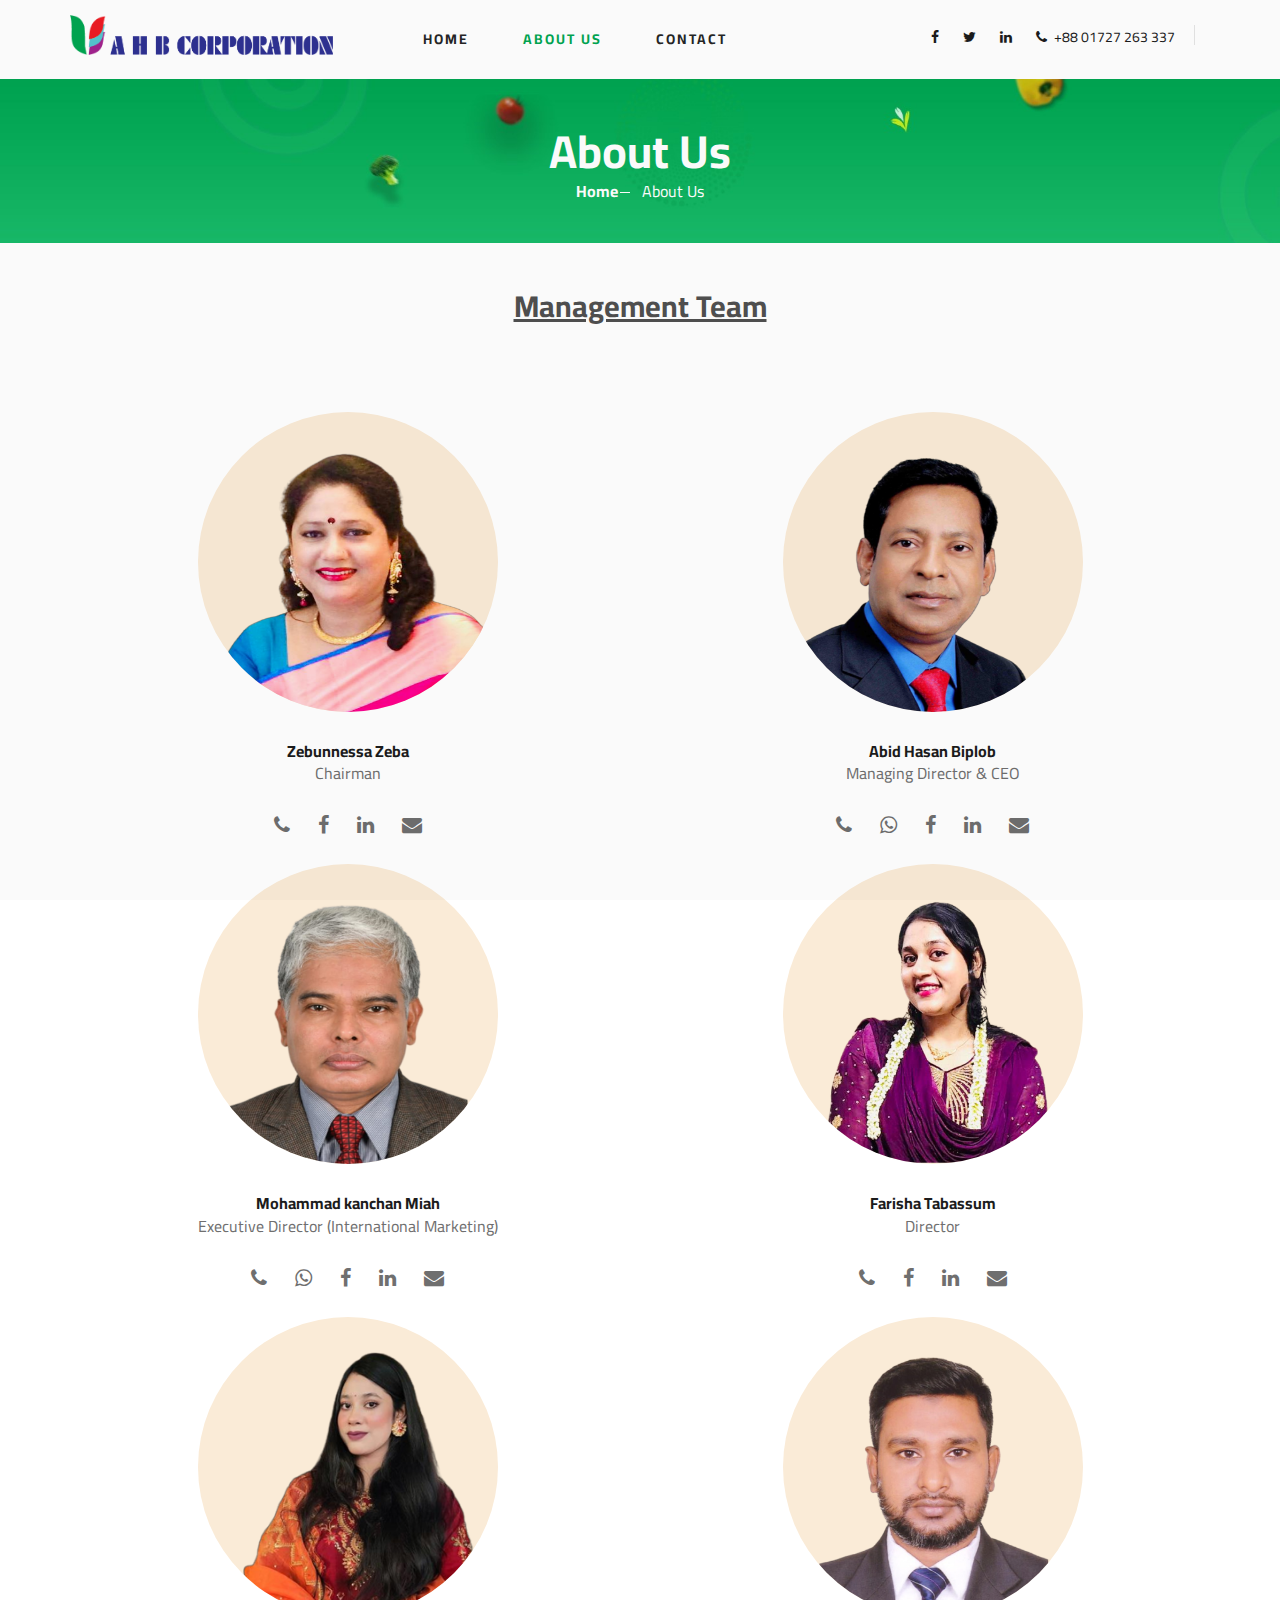
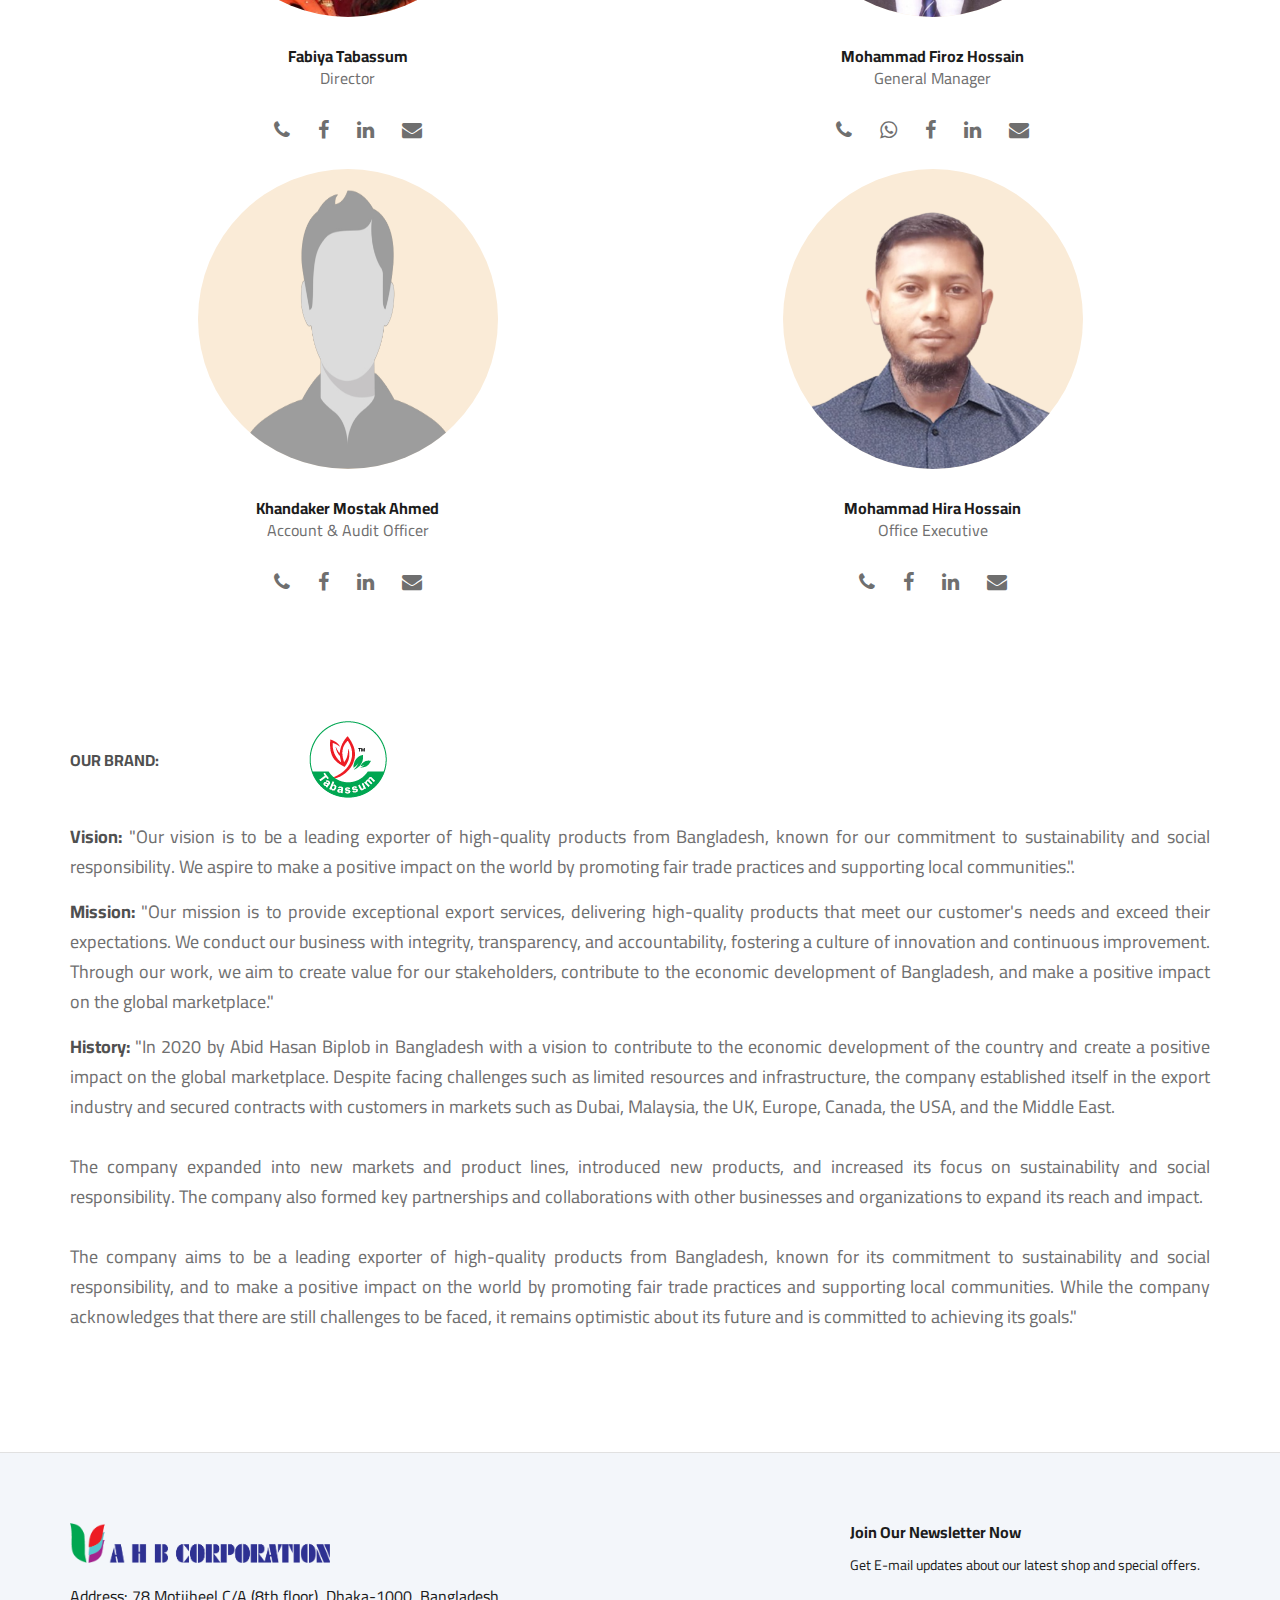
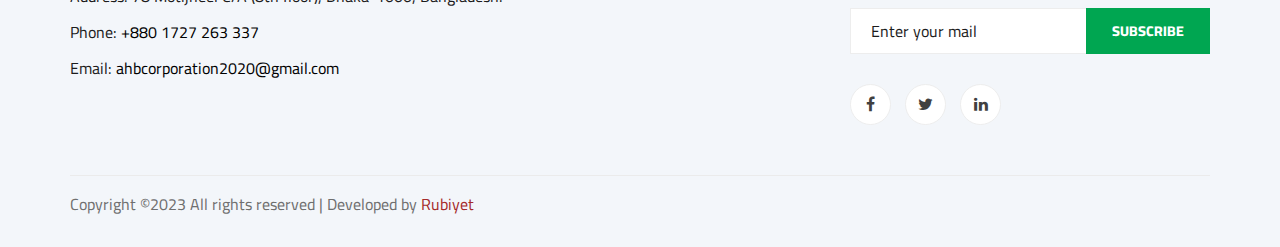
==== commit 93742c4c: "m update" ====
--- a/about.html
+++ b/about.html
@@ -150,10 +150,9 @@
                                 </div>
                                 <div class="blog__details__widget">
                                     <div class="blog__details__social">
-                                        <a href="#"><i class="fa fa-phone"></i></a>
-                                        <a href="#"><i class="fa fa-facebook"></i></a>
-                                        <a href="#"><i class="fa fa-twitter"></i></a>
-                                        <a href="#"><i class="fa fa-linkedin"></i></a>
+                                        <a href="#" class="disabled"><i class="fa fa-phone"></i></a>
+                                        <a href="#" class="disabled"><i class="fa fa-facebook"></i></a>
+                                        <a href="#" class="disabled"><i class="fa fa-linkedin"></i></a>
                                         <a href="mail:1967zeba@gmail.com"><i class="fa fa-envelope"></i></a>
                                     </div>
                                 </div>
@@ -179,11 +178,11 @@
                                 <div class="blog__details__widget">
                                     <div class="blog__details__social">
                                         <a href="tel:+8801727263337"><i class="fa fa-phone"></i></a>
+                                        <a href="https://wa.me/+8801727263337"><i class="fa fa-whatsapp"></i></a>
                                         <a href="https://www.facebook.com/abidhbiplob"><i
                                                 class="fa fa-facebook"></i></a>
-                                        <a href="#"><i class="fa fa-twitter"></i></a>
-                                        <a href="#"><i class="fa fa-linkedin"></i></a>
-                                        <a href="#"><i class="fa fa-envelope"></i></a>
+                                        <a href="#" class="disabled"><i class="fa fa-linkedin"></i></a>
+                                        <a href="mailto:ahbcorporation2020@gmail.com"><i class="fa fa-envelope"></i></a>
                                     </div>
                                 </div>
                             </div>
@@ -236,10 +235,9 @@
                                 </div>
                                 <div class="blog__details__widget">
                                     <div class="blog__details__social">
-                                        <a href="#"><i class="fa fa-phone"></i></a>
-                                        <a href="#"><i class="fa fa-facebook"></i></a>
-                                        <a href="#"><i class="fa fa-twitter"></i></a>
-                                        <a href="#"><i class="fa fa-linkedin"></i></a>
+                                        <a href="#" class="disabled"><i class="fa fa-phone"></i></a>
+                                        <a href="#" class="disabled"><i class="fa fa-facebook"></i></a>
+                                        <a href="#" class="disabled"><i class="fa fa-linkedin"></i></a>
                                         <a href="mail:farishatabassum90@gmail.com"><i class="fa fa-envelope"></i></a>
                                     </div>
                                 </div>
@@ -264,10 +262,9 @@
                                 </div>
                                 <div class="blog__details__widget">
                                     <div class="blog__details__social">
-                                        <a href="#"><i class="fa fa-phone"></i></a>
-                                        <a href="#"><i class="fa fa-facebook"></i></a>
-                                        <a href="#"><i class="fa fa-twitter"></i></a>
-                                        <a href="#"><i class="fa fa-linkedin"></i></a>
+                                        <a href="#" class="disabled"><i class="fa fa-phone"></i></a>
+                                        <a href="#" class="disabled"><i class="fa fa-facebook"></i></a>
+                                        <a href="#" class="disabled"><i class="fa fa-linkedin"></i></a>
                                         <a href="mail:Fabiya004@gmail.com"><i class="fa fa-envelope"></i></a>
                                     </div>
                                 </div>
@@ -292,10 +289,10 @@
                                 </div>
                                 <div class="blog__details__widget">
                                     <div class="blog__details__social">
-                                        <a href="tel:+8801735974368"><i class="fa fa-phone"></i></a>
-                                        <a href="#"><i class="fa fa-facebook"></i></a>
-                                        <a href="#"><i class="fa fa-twitter"></i></a>
-                                        <a href="#"><i class="fa fa-linkedin"></i></a>
+                                        <a href="tel:+8801735974368"><i class="fa fa-phone"></i></a> 
+                                        <a href="https://wa.me/+8801735974368"><i class="fa fa-whatsapp"></i></a>
+                                        <a href="https://www.facebook.com/joni.somrat"><i class="fa fa-facebook"></i></a>
+                                        <a href="#" class="disabled"><i class="fa fa-linkedin"></i></a>
                                         <a href="mail:md.joni@gmail.com"><i class="fa fa-envelope"></i></a>
                                     </div>
                                 </div>
@@ -320,11 +317,10 @@
                                 </div>
                                 <div class="blog__details__widget">
                                     <div class="blog__details__social">
-                                        <a href="#"><i class="fa fa-phone"></i></a>
-                                        <a href="#"><i class="fa fa-facebook"></i></a>
-                                        <a href="#"><i class="fa fa-twitter"></i></a>
-                                        <a href="#"><i class="fa fa-linkedin"></i></a>
-                                        <a href="#"><i class="fa fa-envelope"></i></a>
+                                        <a href="#" class="disabled"><i class="fa fa-phone"></i></a>
+                                        <a href="#" class="disabled"><i class="fa fa-facebook"></i></a>
+                                        <a href="#" class="disabled"><i class="fa fa-linkedin"></i></a>
+                                        <a href="#" class="disabled"><i class="fa fa-envelope"></i></a>
                                     </div>
                                 </div>
                             </div>
@@ -348,11 +344,10 @@
                                 </div>
                                 <div class="blog__details__widget">
                                     <div class="blog__details__social">
-                                        <a href="#"><i class="fa fa-phone"></i></a>
-                                        <a href="#"><i class="fa fa-facebook"></i></a>
-                                        <a href="#"><i class="fa fa-twitter"></i></a>
-                                        <a href="#"><i class="fa fa-linkedin"></i></a>
-                                        <a href="#"><i class="fa fa-envelope"></i></a>
+                                        <a href="#" class="disabled"><i class="fa fa-phone"></i></a>
+                                        <a href="#" class="disabled"><i class="fa fa-facebook"></i></a>
+                                        <a href="#" class="disabled"><i class="fa fa-linkedin"></i></a>
+                                        <a href="#" class="disabled"><i class="fa fa-envelope"></i></a>
                                     </div>
                                 </div>
                             </div>
--- a/css/style.css
+++ b/css/style.css
@@ -90,6 +90,10 @@
 	text-decoration: none;
 	outline: none;
 	color: #ffffff;
+}
+a.disabled {
+  pointer-events: none;
+  cursor: default;
 }
 
 ul,
@@ -3180,6 +3184,9 @@
 /* Wide Mobile = 480px */
 
 @media only screen and (max-width: 767px) {
+	.hero__item {
+		display: none;
+	}
 	.hero__categories {
 		margin-bottom: 30px;
 	}
@@ -3438,6 +3445,9 @@
 /* Small Device = 320px */
 
 @media only screen and (max-width: 479px) {
+	.hero__item {
+		display: none;
+	}
 	.hero__search__form form .hero__search__categories {
 		display: none;
 	}
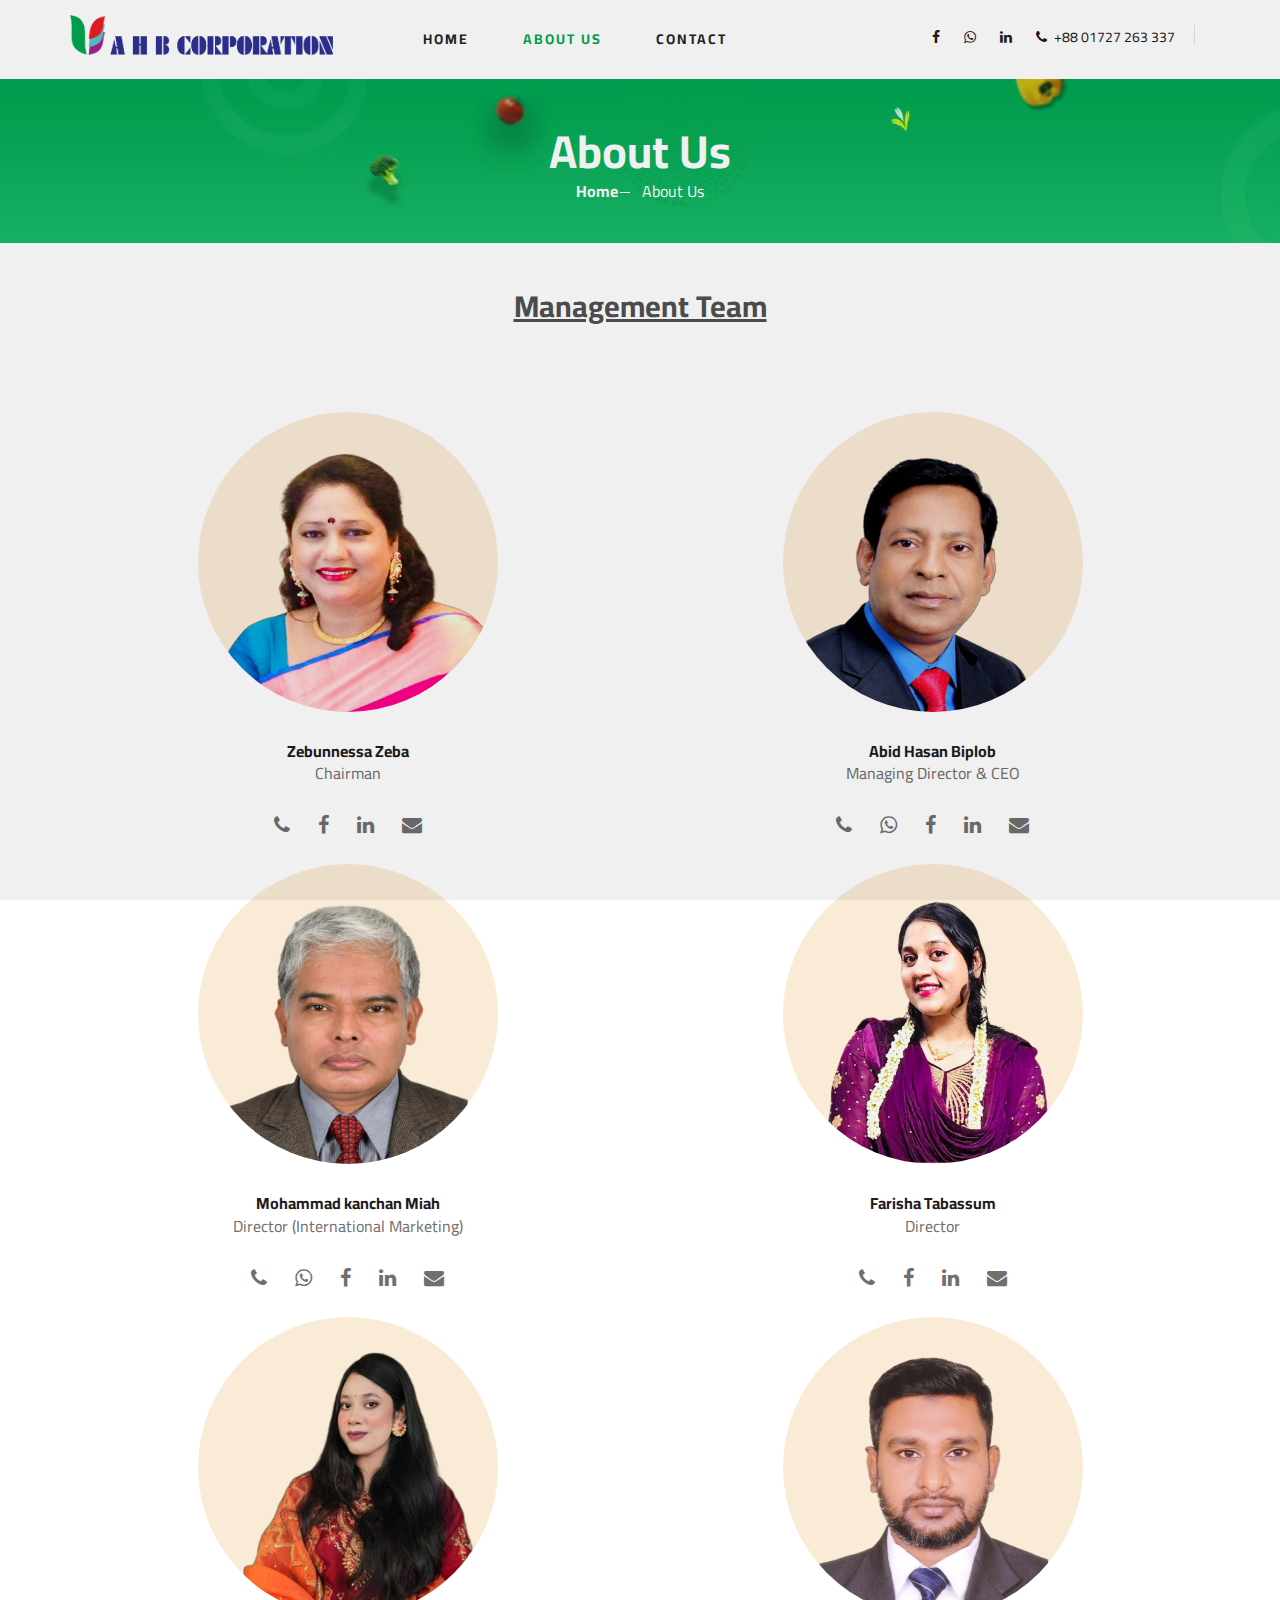
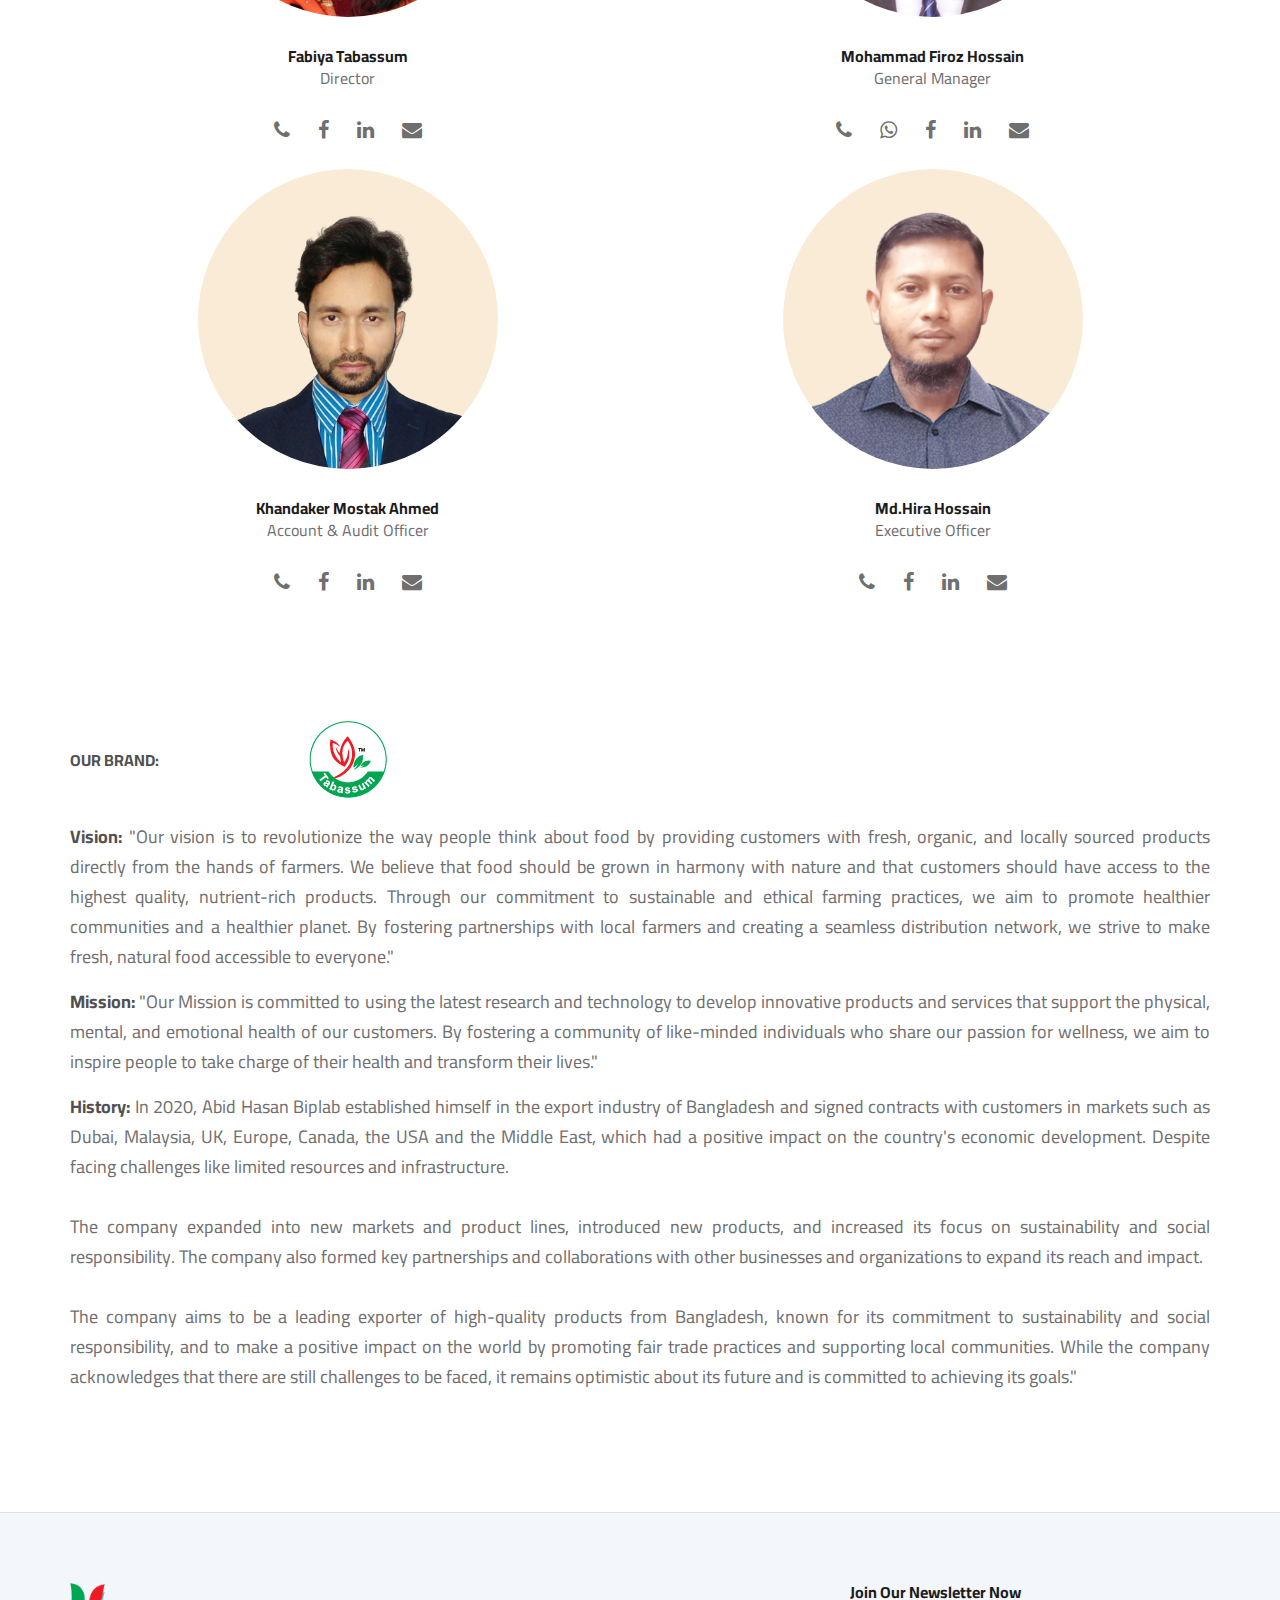
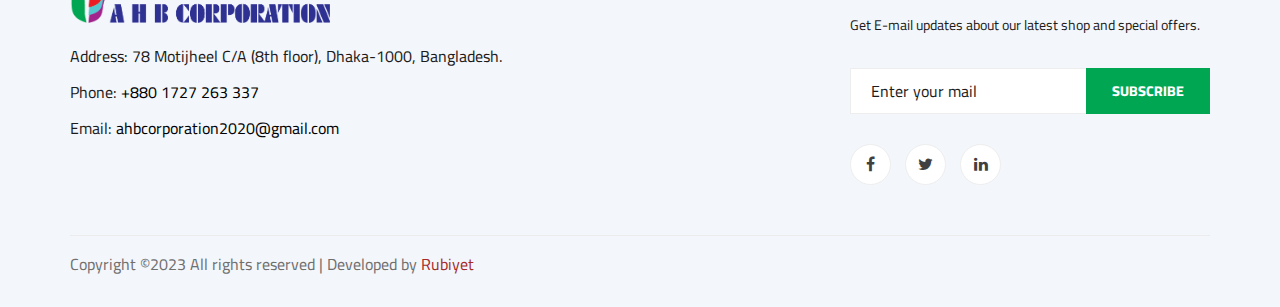
==== commit 1ada4585: "all problem solved" ====
--- a/about.html
+++ b/about.html
@@ -48,7 +48,7 @@
         <div id="mobile-menu-wrap"></div>
         <div class="header__top__right__social">
             <a href="https://www.facebook.com/ahbcorporationbd"><i class="fa fa-facebook"></i></a>
-            <a href="#"><i class="fa fa-twitter"></i></a>
+            <a href="https://wa.me/+8801727263337"><i class="fa fa-whatsapp"></i></a>
             <a href="#"><i class="fa fa-linkedin"></i></a>
         </div>
         <div class="humberger__menu__contact">
@@ -84,7 +84,7 @@
                     <div class="header__cart">
                         <div class="header__top__right__social">
                             <a href="https://www.facebook.com/ahbcorporationbd"><i class="fa fa-facebook"></i></a>
-                            <a href="#"><i class="fa fa-twitter"></i></a>
+                            <a href="https://wa.me/+8801727263337"><i class="fa fa-whatsapp"></i></a>
                             <a href="#"><i class="fa fa-linkedin"></i></a>
                             <a href="tel:+8801862297140"><i class="fa fa-phone"></i>&ensp;+88 01727 263 337</a>
                         </div>
@@ -115,19 +115,19 @@
         </div>
     </section>
     <!-- Breadcrumb Section End -->
-        <!-- Breadcrumb Section Begin -->
-        <section class="breadcrumb-section set-bg" data-setbg="">
-            <div class="container">
-                <div class="row">
-                    <div class="col-lg-12 text-center">
-                        <div class="breadcrumb__text">
-                            <h3 style="color:#505050; font-weight: 700; text-decoration: underline;">Management Team</h3>
-                        </div>
-                    </div>
-                </div>
-            </div>
-        </section>
-        <!-- Breadcrumb Section End -->
+    <!-- Breadcrumb Section Begin -->
+    <section class="breadcrumb-section set-bg" data-setbg="">
+        <div class="container">
+            <div class="row">
+                <div class="col-lg-12 text-center">
+                    <div class="breadcrumb__text">
+                        <h3 style="color:#505050; font-weight: 700; text-decoration: underline;">Management Team</h3>
+                    </div>
+                </div>
+            </div>
+        </div>
+    </section>
+    <!-- Breadcrumb Section End -->
     <br />
     <br />
     <!-- Banner Begin -->
@@ -201,7 +201,7 @@
                                 <div class="blog__details__author">
                                     <div class="blog__details__author__text">
                                         <h6>Mohammad kanchan Miah</h6>
-                                        <span>Executive Director (International Marketing)</span>
+                                        <span>Director (International Marketing)</span>
                                     </div>
                                 </div>
                                 <div class="blog__details__widget">
@@ -209,8 +209,9 @@
                                         <a href="tel:+8801724284888"><i class="fa fa-phone"></i></a>
                                         <a href="https://wa.me/+8801724284888"><i class="fa fa-whatsapp"></i></a>
                                         <a href="https://www.facebook.com/mohammad.kanchanmiah.73"><i
-                                            class="fa fa-facebook"></i></a>
-                                        <a href="https://www.linkedin.com/in/mohammad-kanchan-miah-060971103"><i class="fa fa-linkedin"></i></a>
+                                                class="fa fa-facebook"></i></a>
+                                        <a href="https://www.linkedin.com/in/mohammad-kanchan-miah-060971103"><i
+                                                class="fa fa-linkedin"></i></a>
                                         <a href="mailto:hazaraagroltd@gmail.com"><i class="fa fa-envelope"></i></a>
                                     </div>
                                 </div>
@@ -289,11 +290,12 @@
                                 </div>
                                 <div class="blog__details__widget">
                                     <div class="blog__details__social">
-                                        <a href="tel:+8801735974368"><i class="fa fa-phone"></i></a> 
+                                        <a href="tel:+8801735974368"><i class="fa fa-phone"></i></a>
                                         <a href="https://wa.me/+8801735974368"><i class="fa fa-whatsapp"></i></a>
-                                        <a href="https://www.facebook.com/joni.somrat"><i class="fa fa-facebook"></i></a>
-                                        <a href="#" class="disabled"><i class="fa fa-linkedin"></i></a>
-                                        <a href="mail:md.joni@gmail.com"><i class="fa fa-envelope"></i></a>
+                                        <a href="https://www.facebook.com/joni.somrat"><i
+                                                class="fa fa-facebook"></i></a>
+                                        <a href="#" class="disabled"><i class="fa fa-linkedin"></i></a>
+                                        <a href="mailto:md.joni@gmail.com"><i class="fa fa-envelope"></i></a>
                                     </div>
                                 </div>
                             </div>
@@ -317,10 +319,10 @@
                                 </div>
                                 <div class="blog__details__widget">
                                     <div class="blog__details__social">
-                                        <a href="#" class="disabled"><i class="fa fa-phone"></i></a>
+                                        <a href="tel:+8801819431137"><i class="fa fa-phone"></i></a>
                                         <a href="#" class="disabled"><i class="fa fa-facebook"></i></a>
                                         <a href="#" class="disabled"><i class="fa fa-linkedin"></i></a>
-                                        <a href="#" class="disabled"><i class="fa fa-envelope"></i></a>
+                                        <a href="mailto:khmostakahmed@gmail.com"><i class="fa fa-envelope"></i></a>
                                     </div>
                                 </div>
                             </div>
@@ -338,16 +340,16 @@
                             <div class="col-lg-12" style="text-align: center;">
                                 <div class="blog__details__author">
                                     <div class="blog__details__author__text">
-                                        <h6>Mohammad Hira Hossain</h6>
-                                        <span>Office Executive</span>
-                                    </div>
-                                </div>
-                                <div class="blog__details__widget">
-                                    <div class="blog__details__social">
-                                        <a href="#" class="disabled"><i class="fa fa-phone"></i></a>
+                                        <h6>Md.Hira Hossain</h6>
+                                        <span>Executive Officer</span>
+                                    </div>
+                                </div>
+                                <div class="blog__details__widget">
+                                    <div class="blog__details__social">
+                                        <a href="tel:+8801620121666"><i class="fa fa-phone"></i></a>
                                         <a href="#" class="disabled"><i class="fa fa-facebook"></i></a>
                                         <a href="#" class="disabled"><i class="fa fa-linkedin"></i></a>
-                                        <a href="#" class="disabled"><i class="fa fa-envelope"></i></a>
+                                        <a href="mailto:mdhirahossain2015@gmail.com"><i class="fa fa-envelope"></i></a>
                                     </div>
                                 </div>
                             </div>
@@ -383,24 +385,26 @@
                     </div>
                     <br />
                     <div class="blog__details__text">
-                        <p style="text-align: justify;"><b style="color: #505050;">Vision:</b> "Our vision is to be a leading exporter of
-                            high-quality products from Bangladesh, known for
-                            our commitment to sustainability and social responsibility. We aspire to make a positive
-                            impact on the world by promoting fair trade practices and supporting local communities.".
+                        <p style="text-align: justify;"><b style="color: #505050;">Vision:</b> "Our vision is to
+                            revolutionize the way people think about food by providing customers with fresh, organic,
+                            and locally sourced products directly from the hands of farmers. We believe that food should
+                            be grown in harmony with nature and that customers should have access to the highest
+                            quality, nutrient-rich products. Through our commitment to sustainable and ethical farming
+                            practices, we aim to promote healthier communities and a healthier planet. By fostering
+                            partnerships with local farmers and creating a seamless distribution network, we strive to
+                            make fresh, natural food accessible to everyone."
                         </p>
-                        <p style="text-align: justify;"><b style="color: #505050;">Mission:</b> "Our mission is to provide exceptional export
-                            services, delivering high-quality products that
-                            meet our customer's needs and exceed their expectations. We conduct our business with
-                            integrity, transparency, and accountability, fostering a culture of innovation and
-                            continuous improvement. Through our work, we aim to create value for our stakeholders,
-                            contribute to the economic development of Bangladesh, and make a positive impact on the
-                            global marketplace."</p>
+                        <p style="text-align: justify;"><b style="color: #505050;">Mission:</b> "Our Mission is
+                            committed to using the latest research and technology to develop innovative products and
+                            services that support the physical, mental, and emotional health of our customers. By
+                            fostering a community of like-minded individuals who share our passion for wellness, we aim
+                            to inspire people to take charge of their health and transform their lives."
+                        </p>
                         <p style="text-align: justify;"><b style="color: #505050;">History:</b>
-                            "In 2020 by Abid Hasan Biplob in Bangladesh with a vision to
-                            contribute to the economic development of the country and create a positive impact on the
-                            global marketplace. Despite facing challenges such as limited resources and infrastructure,
-                            the company established itself in the export industry and secured contracts with customers
-                            in markets such as Dubai, Malaysia, the UK, Europe, Canada, the USA, and the Middle East.
+                            In 2020, Abid Hasan Biplab established himself in the export industry of Bangladesh and
+                            signed contracts with customers in markets such as Dubai, Malaysia, UK, Europe, Canada, the
+                            USA and the Middle East, which had a positive impact on the country's economic development.
+                            Despite facing challenges like limited resources and infrastructure.
                             <br /><br />
                             The company expanded into new markets and product lines, introduced new products, and
                             increased its focus on sustainability and social responsibility. The company also formed key
